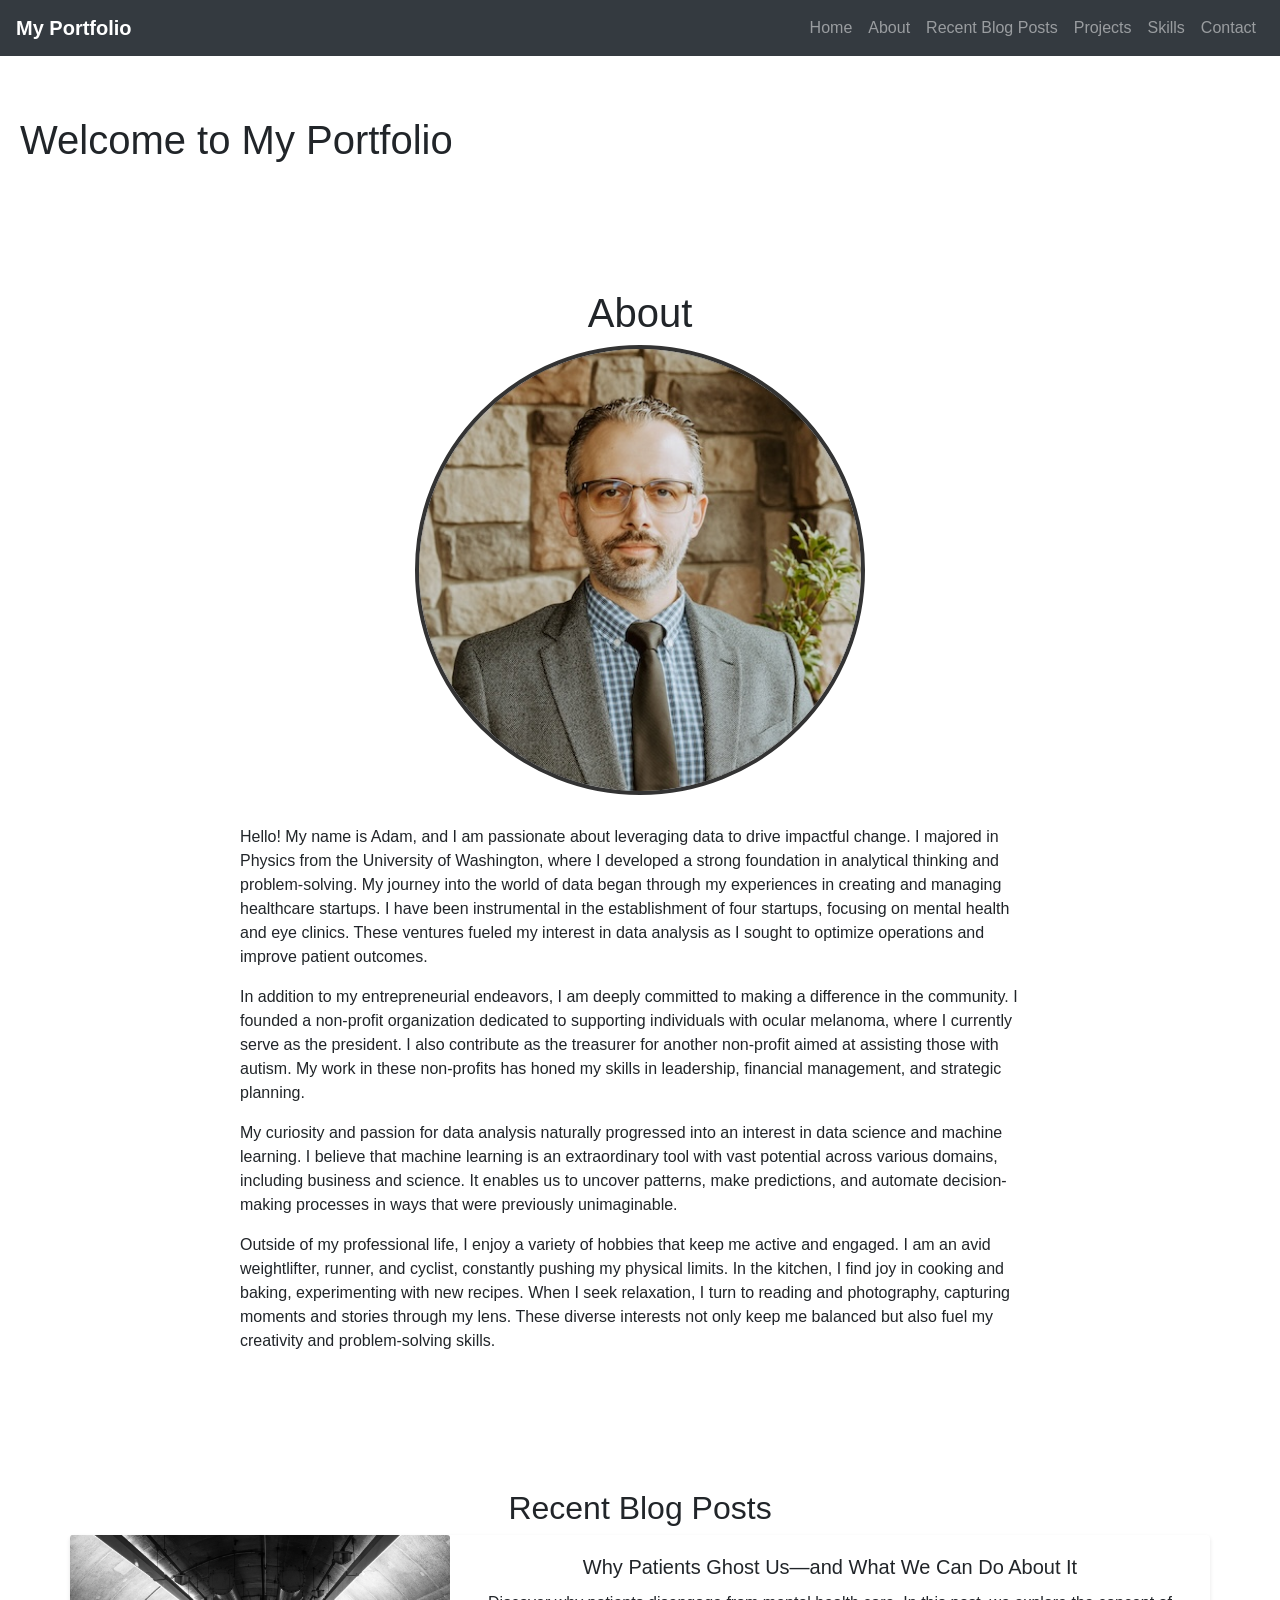
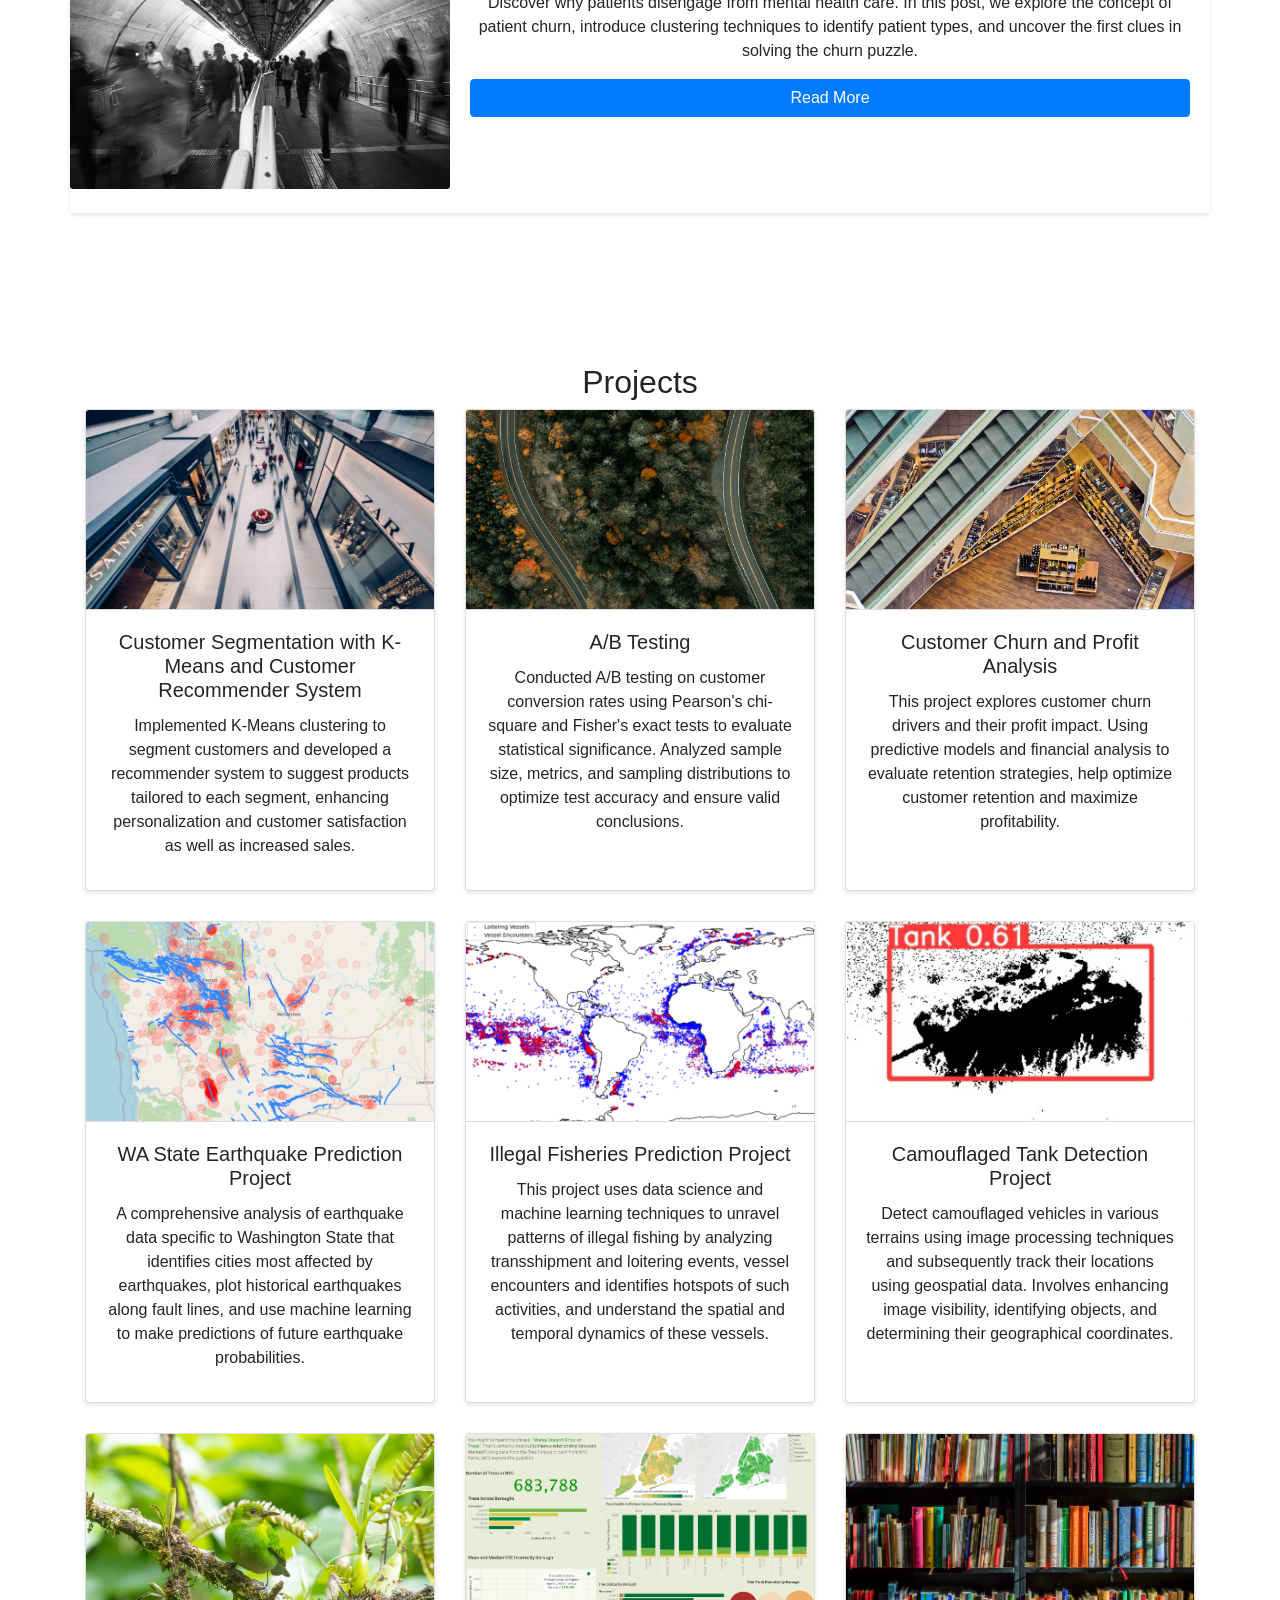
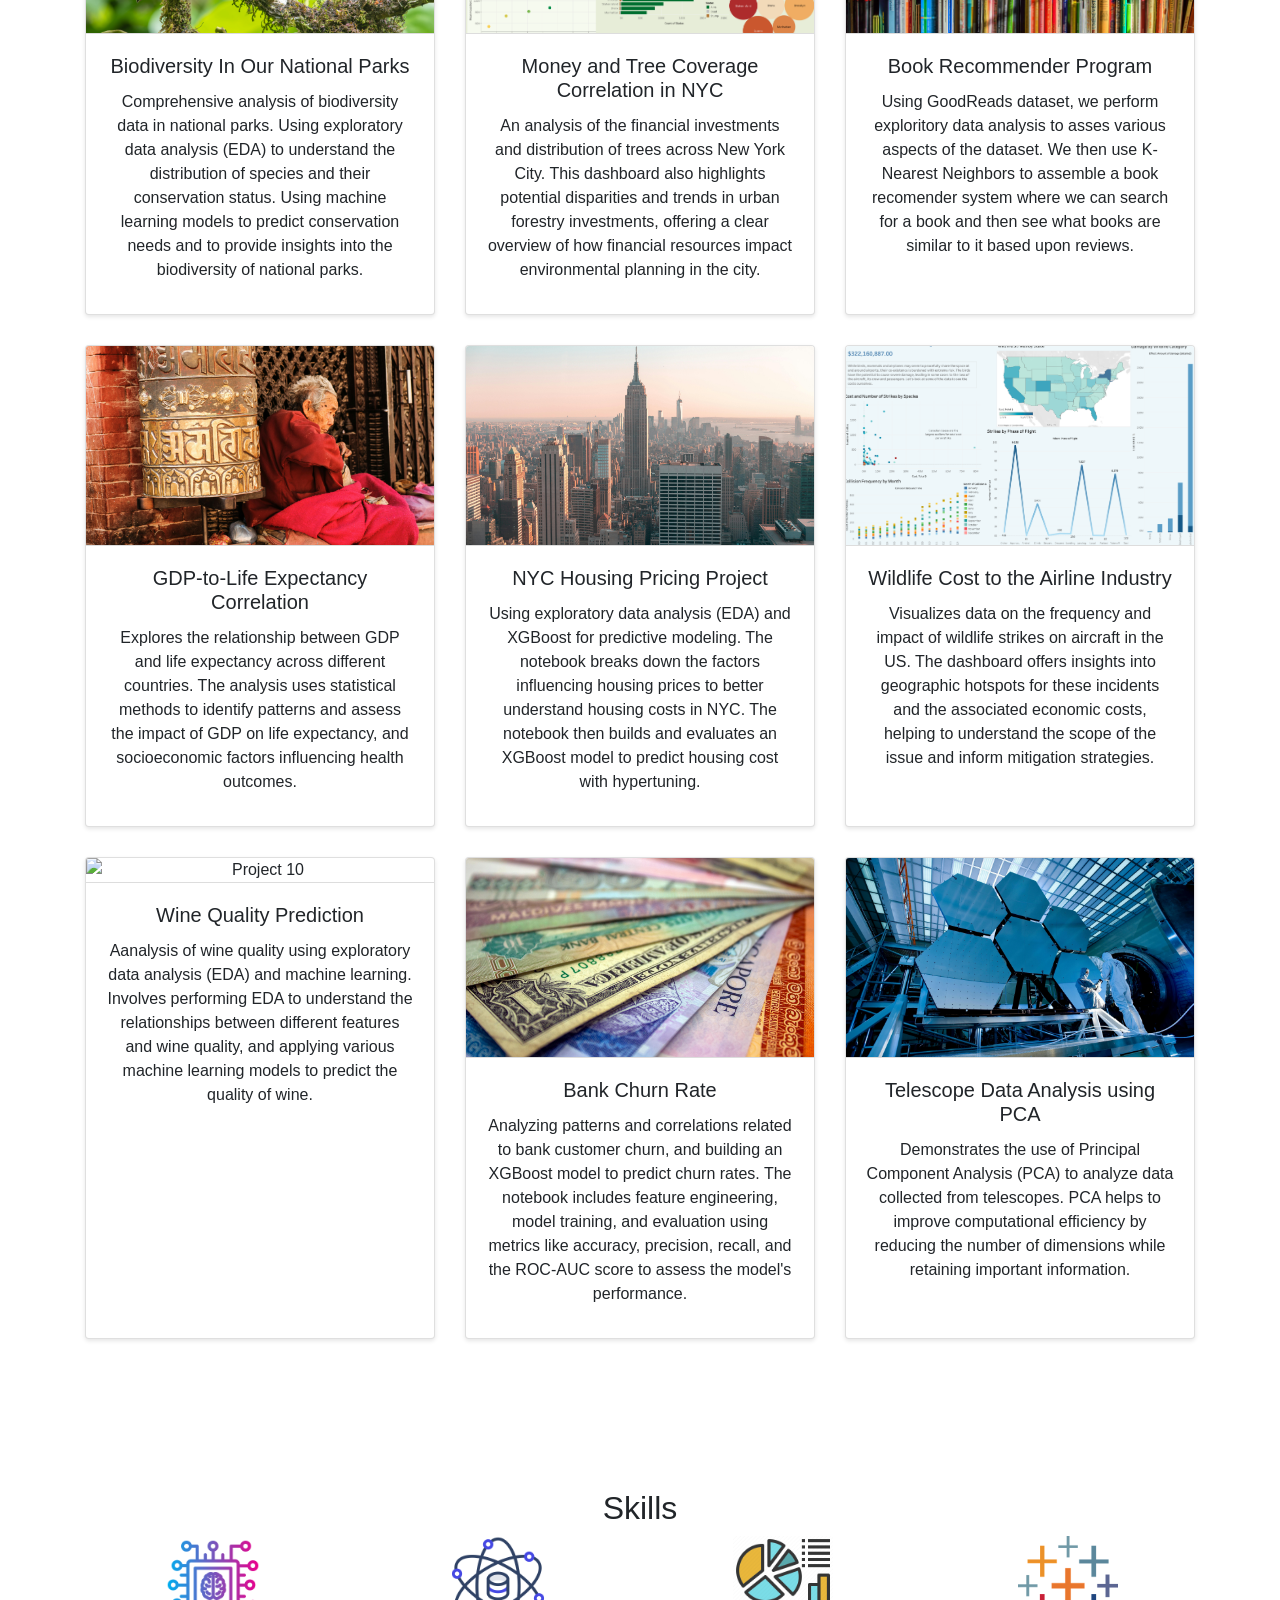
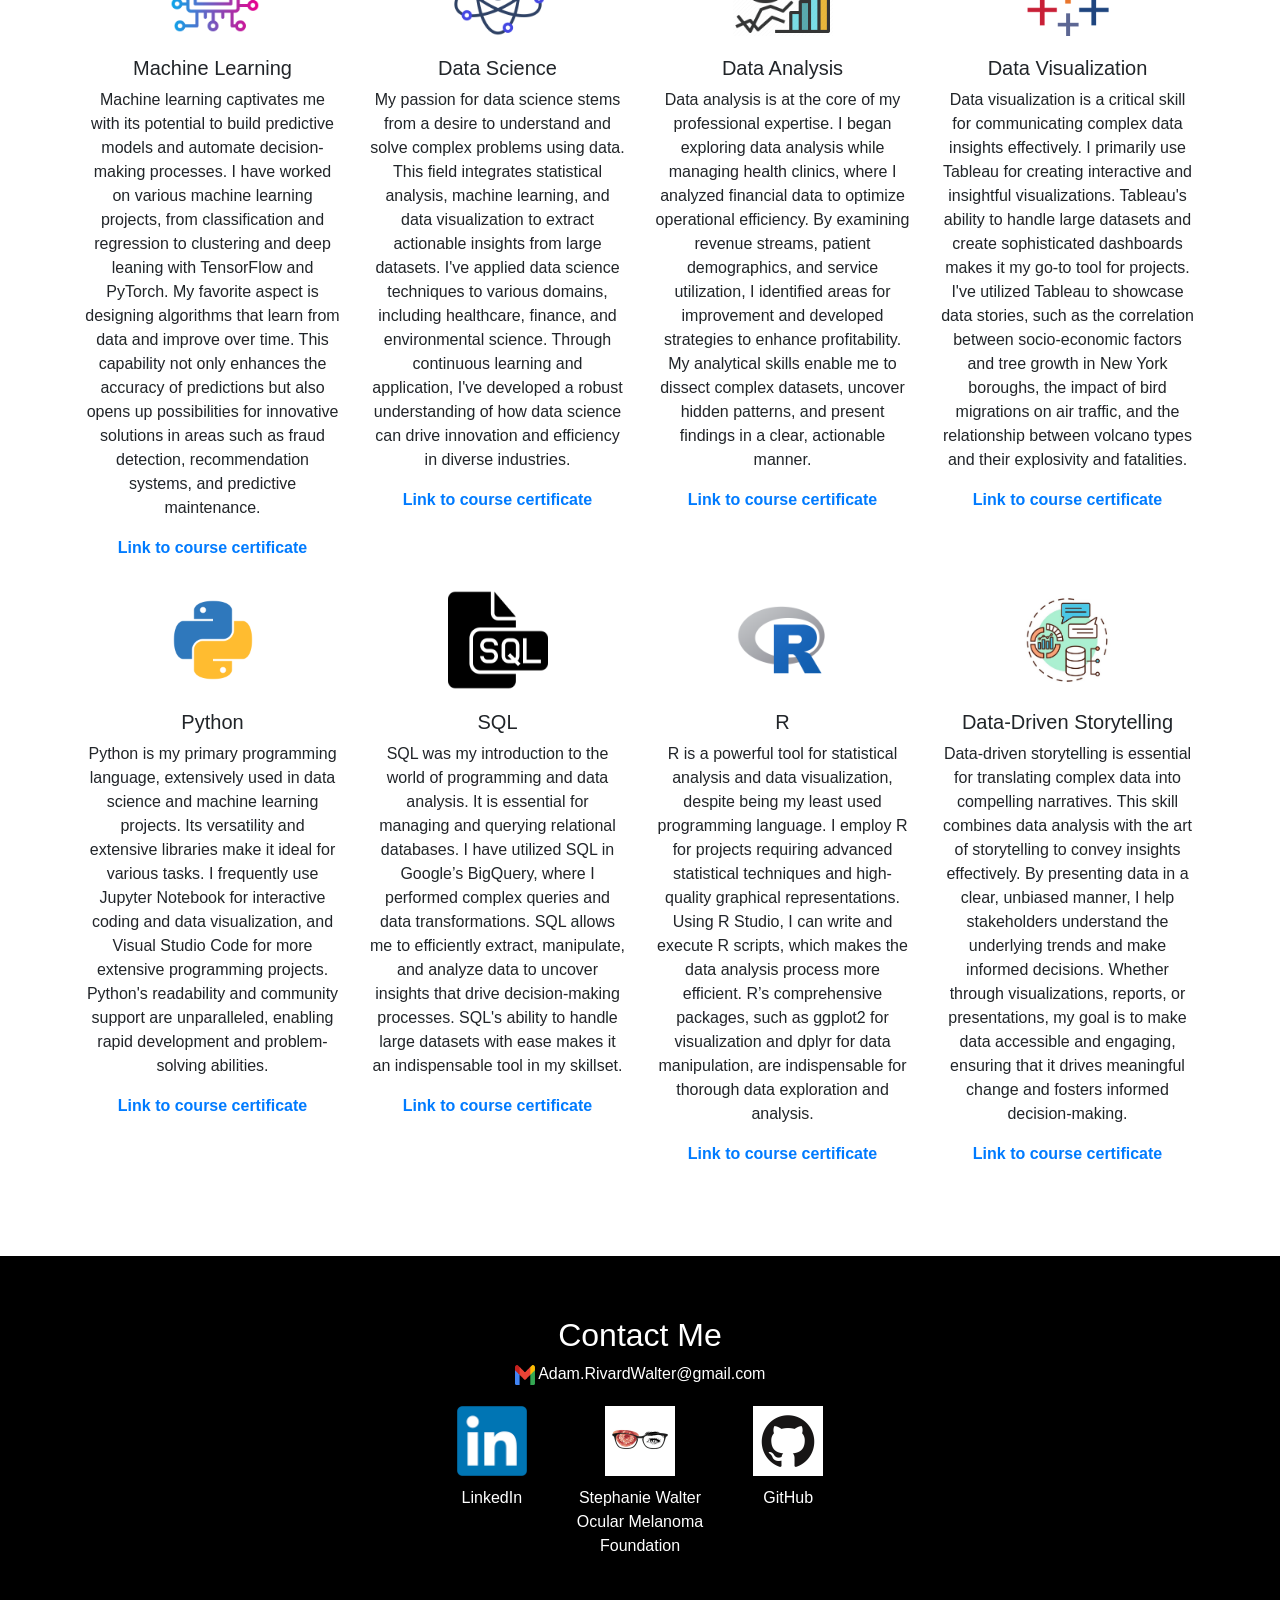
==== index.html @ d480252f "Update index.html" ====
<!DOCTYPE html>
<html lang="en">
<head>
    <meta charset="UTF-8">
    <meta name="viewport" content="width=device-width, initial-scale=1.0">
    <title>Portfolio</title>
    <link rel="stylesheet" href="styles.css">
    <!-- Bootstrap CSS -->
    <link href="https://maxcdn.bootstrapcdn.com/bootstrap/4.5.2/css/bootstrap.min.css" rel="stylesheet">
</head>
<body>
<!-- Navigation Bar -->
<nav class="navbar navbar-expand-lg navbar-dark bg-dark sticky-top">
    <a class="navbar-brand" href="#">My Portfolio</a>
    <button class="navbar-toggler" type="button" data-toggle="collapse" data-target="#navbarNav" aria-controls="navbarNav" aria-expanded="false" aria-label="Toggle navigation">
        <span class="navbar-toggler-icon"></span>
    </button>
    <div class="collapse navbar-collapse" id="navbarNav">
        <ul class="navbar-nav ml-auto">
            <li class="nav-item">
                <a class="nav-link" href="#home">Home</a>
            </li>
            <li class="nav-item">
                <a class="nav-link" href="#about">About</a>
            </li>
            <li class="nav-item">
                <a class="nav-link" href="#recent-blog">Recent Blog Posts</a> <!-- New Link -->
            </li>
            <li class="nav-item">
                <a class="nav-link" href="#projects">Projects</a>
            </li>
            <li class="nav-item">
                <a class="nav-link" href="#skills">Skills</a>
            </li>
            <li class="nav-item">
                <a class="nav-link" href="#contact">Contact</a>
            </li>
        </ul>
    </div>
</nav>


    <!-- Home Section -->
    <section id="home" class="section">
        <h1>Welcome to My Portfolio</h1>
    </section>

    <!-- About Section -->
    <section id="about" class="about-section section">
        <h1>About</h1>
        <div class="image-container">
            <img src="images/about/1.jpg" alt="About Image">
        </div>
        <div class="text-container">
            <p>Hello! My name is Adam, and I am passionate about leveraging data to drive impactful change. I majored in Physics from the University of Washington, where I developed a strong foundation in analytical thinking and problem-solving. My journey into the world of data began through my experiences in creating and managing healthcare startups. I have been instrumental in the establishment of four startups, focusing on mental health and eye clinics. These ventures fueled my interest in data analysis as I sought to optimize operations and improve patient outcomes.</p>
            <p>In addition to my entrepreneurial endeavors, I am deeply committed to making a difference in the community. I founded a non-profit organization dedicated to supporting individuals with ocular melanoma, where I currently serve as the president. I also contribute as the treasurer for another non-profit aimed at assisting those with autism. My work in these non-profits has honed my skills in leadership, financial management, and strategic planning.</p>
            <p>My curiosity and passion for data analysis naturally progressed into an interest in data science and machine learning. I believe that machine learning is an extraordinary tool with vast potential across various domains, including business and science. It enables us to uncover patterns, make predictions, and automate decision-making processes in ways that were previously unimaginable.</p>
            <p>Outside of my professional life, I enjoy a variety of hobbies that keep me active and engaged. I am an avid weightlifter, runner, and cyclist, constantly pushing my physical limits. In the kitchen, I find joy in cooking and baking, experimenting with new recipes. When I seek relaxation, I turn to reading and photography, capturing moments and stories through my lens. These diverse interests not only keep me balanced but also fuel my creativity and problem-solving skills.</p>
        </div>
    </section>

<!-- Recent Blog Posts Section -->
<section id="recent-blog" class="section">
    <h2>Recent Blog Posts</h2>
    <div class="container">
        <div class="row justify-content-center">
            <div class="col-md-10.8"> <!-- Make this wider to center the section -->
                <div class="card mb-4">
                    <div class="row no-gutters">
                        <div class="col-md-4">
                            <img src="blog images/healthcare-blog1.jpg" class="card-img" alt="Blog Post Image">
                        </div>
                        <div class="col-md-8">
                            <div class="card-body">
                                <h5 class="card-title">Why Patients Ghost Us—and What We Can Do About It</h5>
                                <p class="card-text">Discover why patients disengage from mental health care. In this post, we explore the concept of patient churn, introduce clustering techniques to identify patient types, and uncover the first clues in solving the churn puzzle.</p>
                                <a href="blog.html" class="btn btn-primary">Read More</a>
                            </div>
                        </div>
                    </div>
                </div>
            </div>
        </div>
    </div>
</section>




    <!-- Projects Section -->
    <section id="projects" class="projects-section section">
        <h2>Projects</h2>
        <div class="container">
            <div class="row">
                <!-- New Project 1 -->
                <div class="col-md-4">
                    <a href="https://github.com/adamw80/Customer-Segmentation-with-K-Means-and-Recommender-System" target="_blank" class="card-link">
                        <div class="card">
                            <img src="images/projects/1.jpg" class="card-img-top" alt="Customer Segmentation Project">
                            <div class="card-body">
                                <h5 class="card-title">Customer Segmentation with K-Means and Customer Recommender System</h5>
                                <p class="card-text">Implemented K-Means clustering to segment customers and developed a recommender system to suggest products tailored to each segment, enhancing personalization and customer satisfaction as well as increased sales.</p>
                            </div>
                        </div>
                    </a>
                </div>
                <!-- New Project 2 -->
                <div class="col-md-4">
                    <a href="https://github.com/adamw80/A-B-Testing" target="_blank" class="card-link">
                        <div class="card">
                            <img src="images/projects/2.jpg" class="card-img-top" alt="A/B Testing Project">
                            <div class="card-body">
                                <h5 class="card-title">A/B Testing</h5>
                                <p class="card-text">Conducted A/B testing on customer conversion rates using Pearson's chi-square and Fisher's exact tests to evaluate statistical significance. Analyzed sample size, metrics, and sampling distributions to optimize test accuracy and ensure valid conclusions.</p>
                            </div>
                        </div>
                    </a>
                </div>
                <!-- New Project 3 -->
                <div class="col-md-4">
                    <a href="https://github.com/adamw80/Customer-Churn-and-Profit-Analysis" target="_blank" class="card-link">
                        <div class="card">
                            <img src="images/projects/3.jpg" class="card-img-top" alt="Customer Churn Project">
                            <div class="card-body">
                                <h5 class="card-title">Customer Churn and Profit Analysis</h5>
                                <p class="card-text">This project explores customer churn drivers and their profit impact. Using predictive models and financial analysis to evaluate retention strategies, help optimize customer retention and maximize profitability.</p>
                            </div>
                        </div>
                    </a>
                </div>
            </div>
            <div class="row">
                <div class="col-md-4">
                    <a href="https://github.com/adamw80/WA-State-Earthquake-Analysis-and-Prediction/tree/main" target="_blank" class="card-link">
                        <div class="card">
                            <img src="images/projects/4.jpg" class="card-img-top" alt="Project 1">
                            <div class="card-body">
                                <h5 class="card-title">WA State Earthquake Prediction Project</h5>
                                <p class="card-text">A comprehensive analysis of earthquake data specific to Washington State that identifies cities most affected by earthquakes, plot historical earthquakes along fault lines, and use machine learning to make predictions of future earthquake probabilities.</p>
                            </div>
                        </div>
                    </a>
                </div>
                <div class="col-md-4">
                    <a href="https://github.com/adamw80/Fisheries-Project/tree/main" target="_blank" class="card-link">
                        <div class="card">
                            <img src="images/projects/5.jpg" class="card-img-top" alt="Project 2">
                            <div class="card-body">
                                <h5 class="card-title">Illegal Fisheries Prediction Project</h5>
                                <p class="card-text">This project uses data science and machine learning techniques to unravel patterns of illegal fishing by analyzing transshipment and loitering events, vessel encounters and identifies hotspots of such activities, and understand the spatial and temporal dynamics of these vessels.</p>
                            </div>
                        </div>
                    </a>
                </div>
                <div class="col-md-4">
                    <a href="https://github.com/adamw80/Camouflaged-Tank-Detection/tree/main" target="_blank" class="card-link">
                        <div class="card">
                            <img src="images/projects/6.jpg" class="card-img-top" alt="Project 3">
                            <div class="card-body">
                                <h5 class="card-title">Camouflaged Tank Detection Project</h5>
                                <p class="card-text">Detect camouflaged vehicles in various terrains using image processing techniques and subsequently track their locations using geospatial data. Involves enhancing image visibility, identifying objects, and determining their geographical coordinates.</p>
                            </div>
                        </div>
                    </a>
                </div>
            </div>
            <div class="row">
                <div class="col-md-4">
                    <a href="https://github.com/adamw80/Biodiversity-Analysis-in-National-Parks" target="_blank" class="card-link">
                        <div class="card">
                            <img src="images/projects/7.jpg" class="card-img-top" alt="Project 4">
                            <div class="card-body">
                                <h5 class="card-title">Biodiversity In Our National Parks</h5>
                                <p class="card-text">Comprehensive analysis of biodiversity data in national parks. Using exploratory data analysis (EDA) to understand the distribution of species and their conservation status. Using machine learning models to predict conservation needs and to provide insights into the biodiversity of national parks.</p>
                            </div>
                        </div>
                    </a>
                </div>
                <div class="col-md-4">
                    <a href="https://public.tableau.com/views/MoneyandTreesinNYC_16905041190390/Dashboard1?:language=en-US&:sid=&:display_count=n&:origin=viz_share_link" target="_blank" class="card-link">
                        <div class="card">
                            <img src="images/projects/8.jpg" class="card-img-top" alt="Project 5">
                            <div class="card-body">
                                <h5 class="card-title">Money and Tree Coverage Correlation in NYC</h5>
                                <p class="card-text">An analysis of the financial investments and distribution of trees across New York City. This dashboard also highlights potential disparities and trends in urban forestry investments, offering a clear overview of how financial resources impact environmental planning in the city.</p>
                            </div>
                        </div>
                    </a>
                </div>
                <div class="col-md-4">
                    <a href="https://github.com/adamw80/Book-Recommender" target="_blank" class="card-link">
                        <div class="card">
                            <img src="images/projects/9.jpg" class="card-img-top" alt="Project 6">
                            <div class="card-body">
                                <h5 class="card-title">Book Recommender Program </h5>
                                <p class="card-text">Using GoodReads dataset, we perform exploritory data analysis to asses various aspects of the dataset. We then use K-Nearest Neighbors to assemble a book recomender system where we can search for a book and then see what books are similar to it based upon reviews.</p>
                            </div>
                        </div>
                    </a>
                </div>
            </div>
            <div class="row">
                <div class="col-md-4">
                    <a href="https://github.com/adamw80/GDP-to-Life-Expectancy-Correlation/tree/main" target="_blank" class="card-link">
                        <div class="card">
                            <img src="images/projects/10.jpg" class="card-img-top" alt="Project 7">
                            <div class="card-body">
                                <h5 class="card-title">GDP-to-Life Expectancy Correlation</h5>
                                <p class="card-text">Explores the relationship between GDP and life expectancy across different countries. The analysis uses statistical methods to identify patterns and assess the impact of GDP on life expectancy, and socioeconomic factors influencing health outcomes.</p>
                            </div>
                        </div>
                    </a>
                </div>
                <div class="col-md-4">
                    <a href="https://github.com/adamw80/NY-House-Pricing-Analysis/tree/main" target="_blank" class="card-link">
                        <div class="card">
                            <img src="images/projects/11.jpg" class="card-img-top" alt="Project 8">
                            <div class="card-body">
                                <h5 class="card-title">NYC Housing Pricing Project</h5>
                                <p class="card-text">Using exploratory data analysis (EDA) and XGBoost for predictive modeling. The notebook breaks down the factors influencing housing prices to better understand housing costs in NYC. The notebook then builds and evaluates an XGBoost model to predict housing cost with hypertuning.</p>
                            </div>
                        </div>
                    </a>
                </div>
                <div class="col-md-4">
                    <a href="https://public.tableau.com/views/USWildlifeAirstrikeDamage/Dashboard1?:language=en-US&:sid=&:display_count=n&:origin=viz_share_link" target="_blank" class="card-link">
                        <div class="card">
                            <img src="images/projects/12.jpg" class="card-img-top" alt="Project 9">
                            <div class="card-body">
                                <h5 class="card-title">Wildlife Cost to the Airline Industry</h5>
                                <p class="card-text">Visualizes data on the frequency and impact of wildlife strikes on aircraft in the US. The dashboard offers insights into geographic hotspots for these incidents and the associated economic costs, helping to understand the scope of the issue and inform mitigation strategies.</p>
                            </div>
                        </div>
                    </a>
                </div>
            </div>
            <div class="row">
                <div class="col-md-4">
                    <a href="https://github.com/adamw80/Wine-Quality-with-EDA-and-ML/tree/main" target="_blank" class="card-link">
                        <div class="card">
                            <img src="images/projects/13.jpg" class="card-img-top" alt="Project 10">
                            <div class="card-body">
                                <h5 class="card-title">Wine Quality Prediction</h5>
                                <p class="card-text">Aanalysis of wine quality using exploratory data analysis (EDA) and machine learning. Involves performing EDA to understand the relationships between different features and wine quality, and applying various machine learning models to predict the quality of wine.</p>
                            </div>
                        </div>
                    </a>
                </div>
                <div class="col-md-4">
                    <a href="https://github.com/adamw80/Bank-Churn-Rate/tree/main" target="_blank" class="card-link">
                        <div class="card">
                            <img src="images/projects/14.jpg" class="card-img-top" alt="Project 11">
                            <div class="card-body">
                                <h5 class="card-title">Bank Churn Rate</h5>
                                <p class="card-text">Analyzing patterns and correlations related to bank customer churn, and building an XGBoost model to predict churn rates. The notebook includes feature engineering, model training, and evaluation using metrics like accuracy, precision, recall, and the ROC-AUC score to assess the model's performance.</p>
                            </div>
                        </div>
                    </a>
                </div>
                <div class="col-md-4">
                    <a href="https://github.com/adamw80/Telescope-Analysis-with-PCA/tree/main" target="_blank" class="card-link">
                        <div class="card">
                            <img src="images/projects/15.jpg" class="card-img-top" alt="Project 12">
                            <div class="card-body">
                                <h5 class="card-title">Telescope Data Analysis using PCA</h5>
                                <p class="card-text">Demonstrates the use of Principal Component Analysis (PCA) to analyze data collected from telescopes. PCA helps to improve computational efficiency by reducing the number of dimensions while retaining important information.</p>
                            </div>
                        </div>
                    </a>
                </div>
            </div>
        </div>
    </section>

    <!-- Skills Section -->
    <section id="skills" class="skills-section section">
        <h2>Skills</h2>
        <div class="container">
            <div class="row">
                <div class="col-md-3 text-center">
                    <img src="images/skills/1.png" class="skill-icon" alt="Machine Learning">
                    <h5>Machine Learning</h5>
                    <p>Machine learning captivates me with its potential to build predictive models and automate decision-making processes. I have worked on various machine learning projects, from classification and regression to clustering and deep leaning with TensorFlow and PyTorch. My favorite aspect is designing algorithms that learn from data and improve over time. This capability not only enhances the accuracy of predictions but also opens up possibilities for innovative solutions in areas such as fraud detection, recommendation systems, and predictive maintenance.</p>
                    <a href="https://www.codecademy.com/profiles/AWALTER80/certificates/8e9e59de3f924b33ad2371faf667129b" target="_blank" class="link">Link to course certificate</a>
                </div>
                <div class="col-md-3 text-center">
                    <img src="images/skills/2.png" class="skill-icon" alt="Data Science">
                    <h5>Data Science</h5>
                    <p>My passion for data science stems from a desire to understand and solve complex problems using data. This field integrates statistical analysis, machine learning, and data visualization to extract actionable insights from large datasets. I've applied data science techniques to various domains, including healthcare, finance, and environmental science. Through continuous learning and application, I've developed a robust understanding of how data science can drive innovation and efficiency in diverse industries.</p>
                    <a href="https://coursera.org/share/363d3cda26028702dbcd8cc52a72aa0c" target="_blank" class="link">Link to course certificate</a>
                </div>
                <div class="col-md-3 text-center">
                    <img src="images/skills/3.png" class="skill-icon" alt="Data Analysis">
                    <h5>Data Analysis</h5>
                    <p>Data analysis is at the core of my professional expertise. I began exploring data analysis while managing health clinics, where I analyzed financial data to optimize operational efficiency. By examining revenue streams, patient demographics, and service utilization, I identified areas for improvement and developed strategies to enhance profitability. My analytical skills enable me to dissect complex datasets, uncover hidden patterns, and present findings in a clear, actionable manner.</p>
                    <a href="https://coursera.org/share/234658a5c0cfcfa20a3cfd48ae27c892" target="_blank" class="link">Link to course certificate</a>
                </div>
                <div class="col-md-3 text-center">
                    <img src="images/skills/4.png" class="skill-icon" alt="Data Visualization">
                    <h5>Data Visualization</h5>
                    <p>Data visualization is a critical skill for communicating complex data insights effectively. I primarily use Tableau for creating interactive and insightful visualizations. Tableau's ability to handle large datasets and create sophisticated dashboards makes it my go-to tool for projects. I've utilized Tableau to showcase data stories, such as the correlation between socio-economic factors and tree growth in New York boroughs, the impact of bird migrations on air traffic, and the relationship between volcano types and their explosivity and fatalities.</p>
                    <a href="https://coursera.org/share/a07a03d6e87b353166d17384315cee19" target="_blank" class="link">Link to course certificate</a>
                </div>
            </div>
            <div class="row">
                <div class="col-md-3 text-center">
                    <img src="images/skills/5.png" class="skill-icon" alt="Python">
                    <h5>Python</h5>
                    <p>Python is my primary programming language, extensively used in data science and machine learning projects. Its versatility and extensive libraries make it ideal for various tasks. I frequently use Jupyter Notebook for interactive coding and data visualization, and Visual Studio Code for more extensive programming projects. Python's readability and community support are unparalleled, enabling rapid development and problem-solving abilities.</p>
                    <a href="https://www.codecademy.com/profiles/AWALTER80/certificates/b97fd4d87a816c761a674af1b5391ef1" target="_blank" class="link">Link to course certificate</a>
                </div>
                <div class="col-md-3 text-center">
                    <img src="images/skills/6.png" class="skill-icon" alt="SQL">
                    <h5>SQL</h5>
                    <p>SQL was my introduction to the world of programming and data analysis. It is essential for managing and querying relational databases. I have utilized SQL in Google’s BigQuery, where I performed complex queries and data transformations. SQL allows me to efficiently extract, manipulate, and analyze data to uncover insights that drive decision-making processes. SQL's ability to handle large datasets with ease makes it an indispensable tool in my skillset.</p>
                    <a href="https://www.codecademy.com/profiles/AWALTER80/certificates/042a4e5884e3eb6ea1f2a12be6abb851" target="_blank" class="link">Link to course certificate</a>
                </div>
                <div class="col-md-3 text-center">
                    <img src="images/skills/7.png" class="skill-icon" alt="R">
                    <h5>R</h5>
                    <p>R is a powerful tool for statistical analysis and data visualization, despite being my least used programming language. I employ R for projects requiring advanced statistical techniques and high-quality graphical representations. Using R Studio, I can write and execute R scripts, which makes the data analysis process more efficient. R’s comprehensive packages, such as ggplot2 for visualization and dplyr for data manipulation, are indispensable for thorough data exploration and analysis.</p>
                    <a href="https://coursera.org/share/8fe32a818d2f4051b843c238d0a25fce" target="_blank" class="link">Link to course certificate</a>
                </div>
                <div class="col-md-3 text-center">
                    <img src="images/skills/8.png" class="skill-icon" alt="Data-Driven Storytelling">
                    <h5>Data-Driven Storytelling</h5>
                    <p>Data-driven storytelling is essential for translating complex data into compelling narratives. This skill combines data analysis with the art of storytelling to convey insights effectively. By presenting data in a clear, unbiased manner, I help stakeholders understand the underlying trends and make informed decisions. Whether through visualizations, reports, or presentations, my goal is to make data accessible and engaging, ensuring that it drives meaningful change and fosters informed decision-making.</p>
                    <a href="https://www.codecademy.com/profiles/AWALTER80/certificates/d03c7391224540ef8f850f8807a2b72a" target="_blank" class="link">Link to course certificate</a>
                </div>
            </div>
        </div>
    </section>

    <!-- Contact Me Section -->
    <section id="contact" class="contact-section section">
        <h2>Contact Me</h2>
        <div class="container">
            <div class="row justify-content-center">
                <div class="col-md-8 text-center">
                    <div class="contact-info">
                        <p><img src="icons/email.png" class="contact-icon" alt="Email Icon"> Adam.RivardWalter@gmail.com</p>
                    </div>
                    <div class="social-icons d-flex justify-content-center">
                        <div class="social-item">
                            <a href="https://linkedin.com/in/adam-rivard-walter" target="_blank" class="social-link">
                                <img src="icons/linkedin.png" class="social-icon" alt="LinkedIn Icon">
                                <p>LinkedIn</p>
                            </a>
                        </div>
                        <div class="social-item">
                            <a href="https://stephaniewalterfoundation.org" target="_blank" class="social-link">
                                <img src="icons/SWOMF.png" class="social-icon" alt="SWOMF Icon">
                                <p>Stephanie Walter<br>Ocular Melanoma<br>Foundation</p>
                            </a>
                        </div>
                        <div class="social-item">
                            <a href="https://github.com/adamw80" target="_blank" class="social-link">
                                <img src="icons/github.png" class="social-icon" alt="GitHub Icon">
                                <p>GitHub</p>
                            </a>
                        </div>
                    </div>
                </div>
            </div>
        </div>
    </section>

    <!-- Bootstrap JS and dependencies -->
    <script src="https://code.jquery.com/jquery-3.5.1.slim.min.js"></script>
    <script src="https://cdn.jsdelivr.net/npm/@popperjs/core@2.9.2/dist/umd/popper.min.js"></script>
    <script src="https://maxcdn.bootstrapcdn.com/bootstrap/4.5.2/js/bootstrap.min.js"></script>

    <!-- Smooth Scroll Script -->
    <script>
        document.querySelectorAll('a[href^="#"]').forEach(anchor => {
            anchor.addEventListener('click', function (e) {
                e.preventDefault();

                document.querySelector(this.getAttribute('href')).scrollIntoView({
                    behavior: 'smooth'
                });
            });
        });
    </script>
</body>
</html>
---- styles.css ----
/* General styles */
body {
    font-family: Arial, sans-serif;
}

.section {
    padding: 60px 0;
    text-align: center;
}

h1, h2 {
    margin-bottom: 40px;
}

h5 {
    margin-top: 20px;
}

/* Home Section */
#home h1 {
    text-align: left;
    padding-left: 20px;
    margin-bottom: 5px; /* Reduce the bottom margin */
}

/* About Section */
.about-section .image-container {
    text-align: center;
    margin-bottom: 30px;
}

.about-section .image-container img {
    width: 450px;
    height: 450px;
    border-radius: 50%;
    border: 4px solid #333;
}

.about-section .text-container {
    max-width: 800px;
    margin: 0 auto;
    text-align: left;
}

/* Blog Section */
#recent-blog {
    padding: 60px 0;
    text-align: center;
}

#recent-blog .card {
    border: none;
}

#recent-blog .card-img {
    width: 100%;
    height: auto;
    object-fit: cover;
}

#recent-blog .card-body {
    display: flex;
    flex-direction: column;
    justify-content: center;
}




/* Projects Section */
.projects-section .card-link {
    color: inherit;
    text-decoration: none;
}

.projects-section .card-link:hover {
    color: inherit;
}

.projects-section .card {
    margin-bottom: 30px;
}

.projects-section .card-body {
    height: 250px;
}

/* Skills Section */
.skills-section .skill-icon {
    width: 100px;
    height: 100px;
    margin-bottom: 20px;
}

.skills-section .link {
    display: block;
    margin-top: 10px;
    font-weight: bold;
}

/* Contact Me Section */
.contact-section {
    background-color: #000;
    color: #fff;
    padding: 60px 0;
}

.contact-section .contact-info {
    margin-bottom: 20px;
}

.contact-section .contact-icon {
    width: 20px;
    height: 20px;
    vertical-align: middle;
}

.contact-section .social-icons {
    display: flex;
    justify-content: center;
    gap: 50px;
}

.contact-section .social-link {
    display: flex;
    flex-direction: column;
    align-items: center;
    color: #fff;
    text-decoration: none;
}

.contact-section .social-link p {
    margin: 0;
    margin-top: 10px;
    text-align: center;
}

.contact-section .social-icon {
    width: 70px;
    height: 70px;
}

/* Additional styling */
.container {
    max-width: 1200px;
}

.navbar-brand {
    font-weight: bold;
}

a.card-link {
    text-decoration: none;
    color: black;
}

a.card-link:hover {
    color: black;
}

.card {
    border: 1px solid #ddd;
    border-radius: 4px;
    margin-bottom: 30px;
    box-shadow: 0 2px 4px rgba(0,0,0,0.1);
    transition: transform 0.2s;
    display: flex;
    flex-direction: column;
    height: 100%;
}

.card-body {
    padding: 20px;
    flex: 1;
    display: flex;
    flex-direction: column;
    justify-content: space-between;
}

.container > .row {
    margin-bottom: 30px;
}



.card:hover {
    transform: scale(1.05);
}



.card-img-top {
    border-bottom: 1px solid #ddd;
    border-radius: 4px 4px 0 0;
    max-height: 200px;
    object-fit: cover;
}

.card-title {
    font-size: 1.25rem;
    margin-bottom: 10px;
}

.card-text {
    flex: 1;
    font-size: 1rem;
}
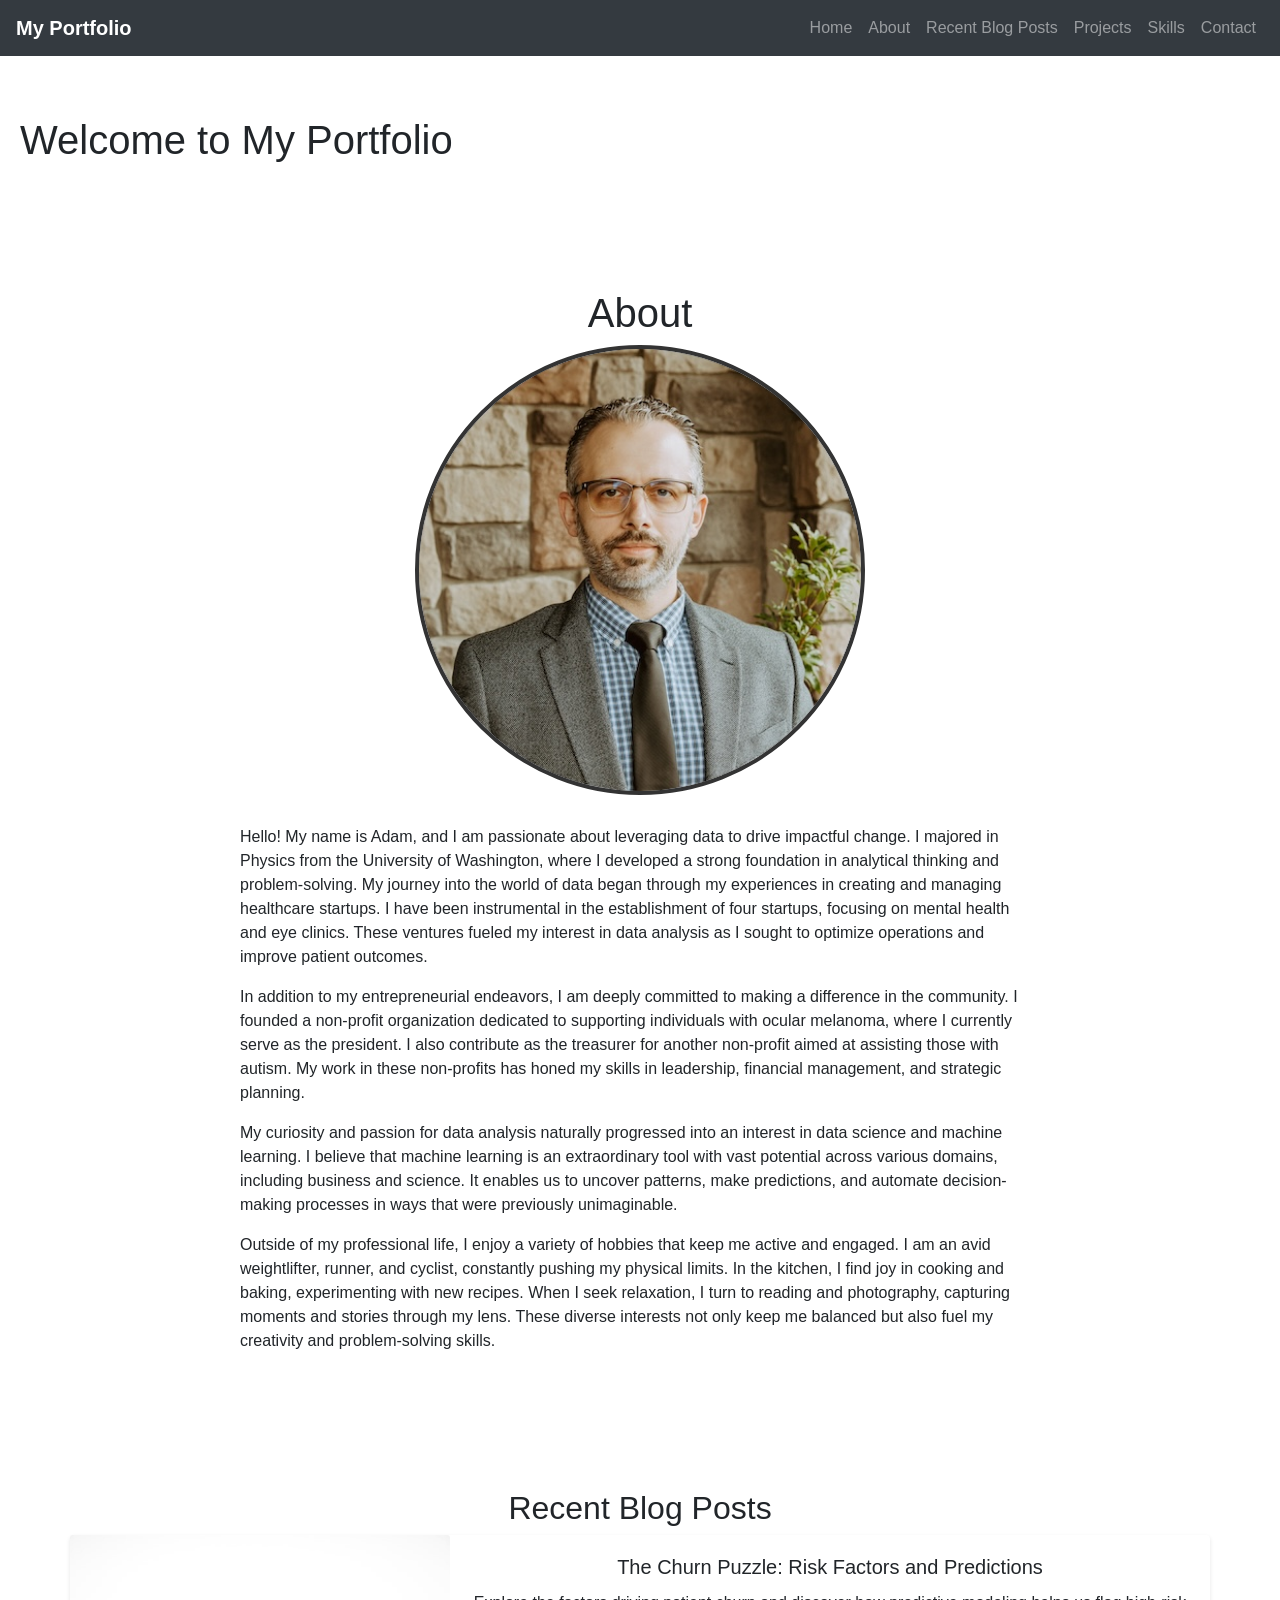
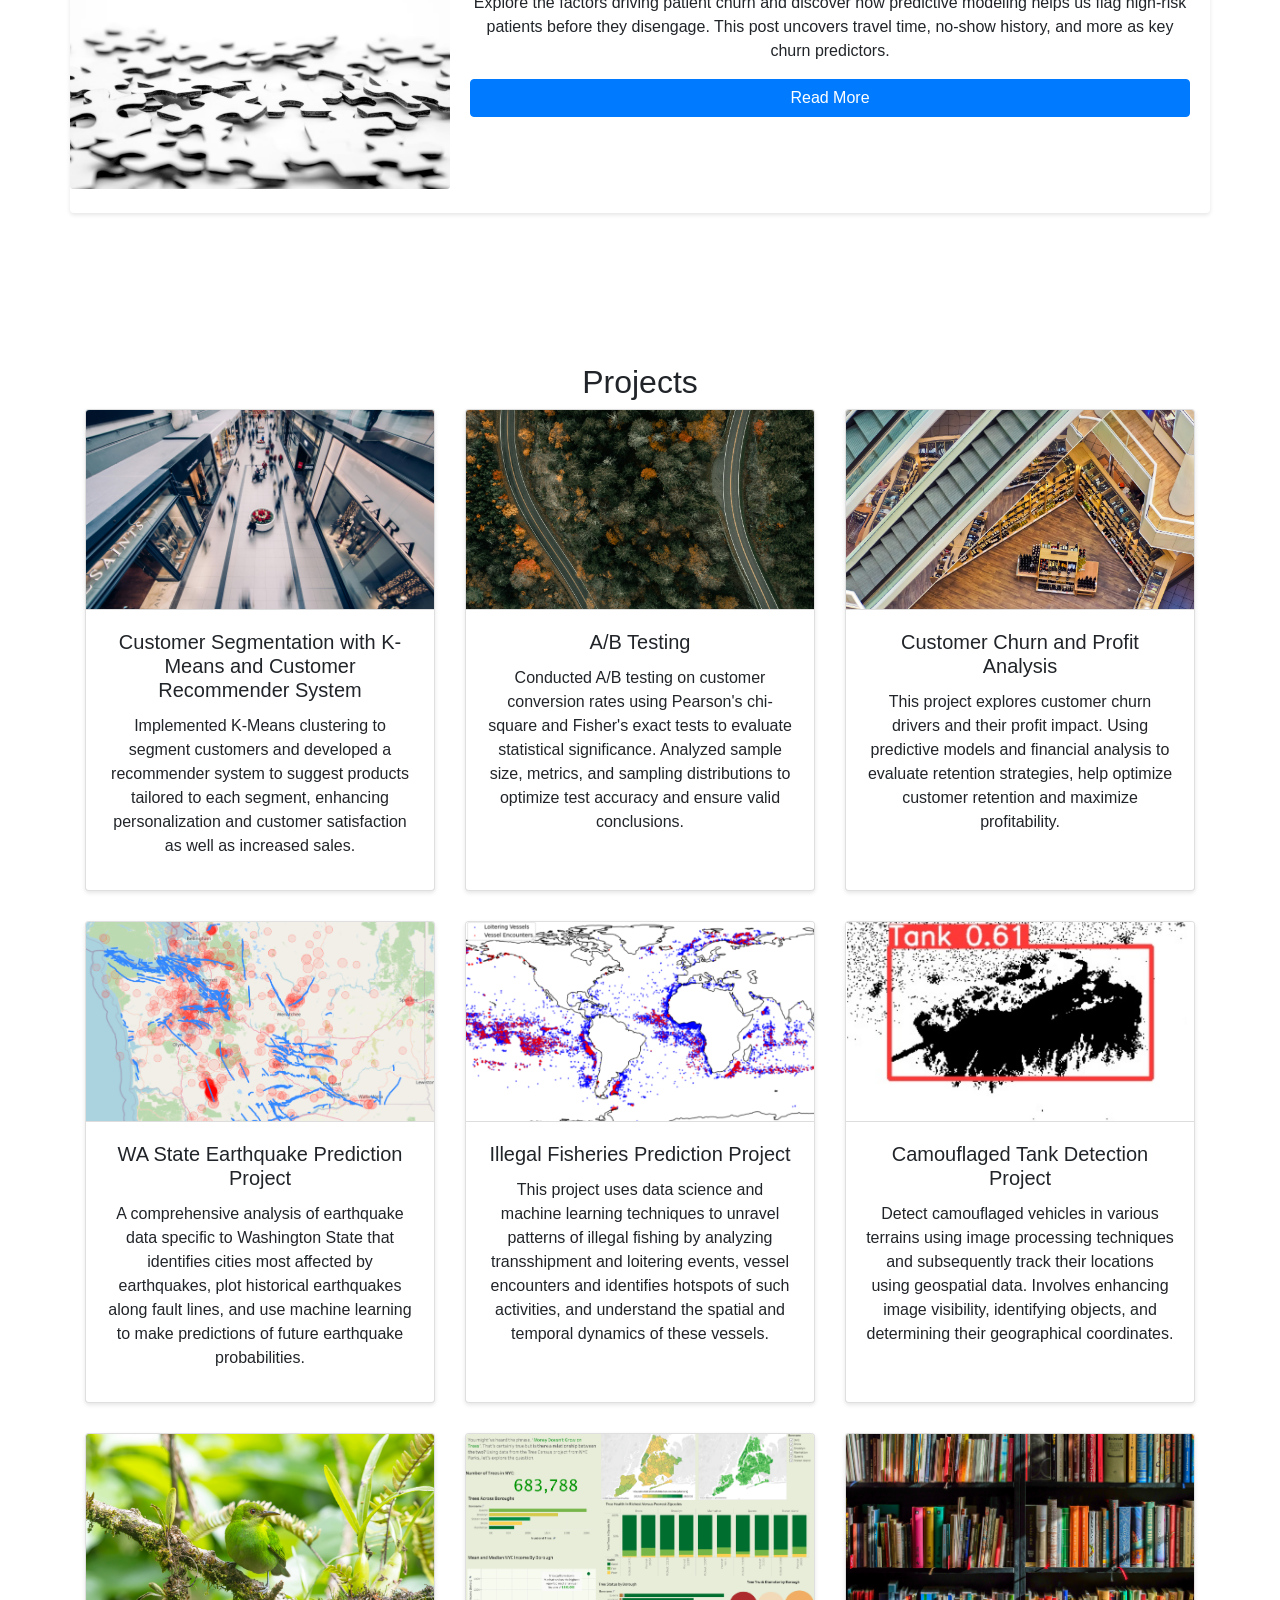
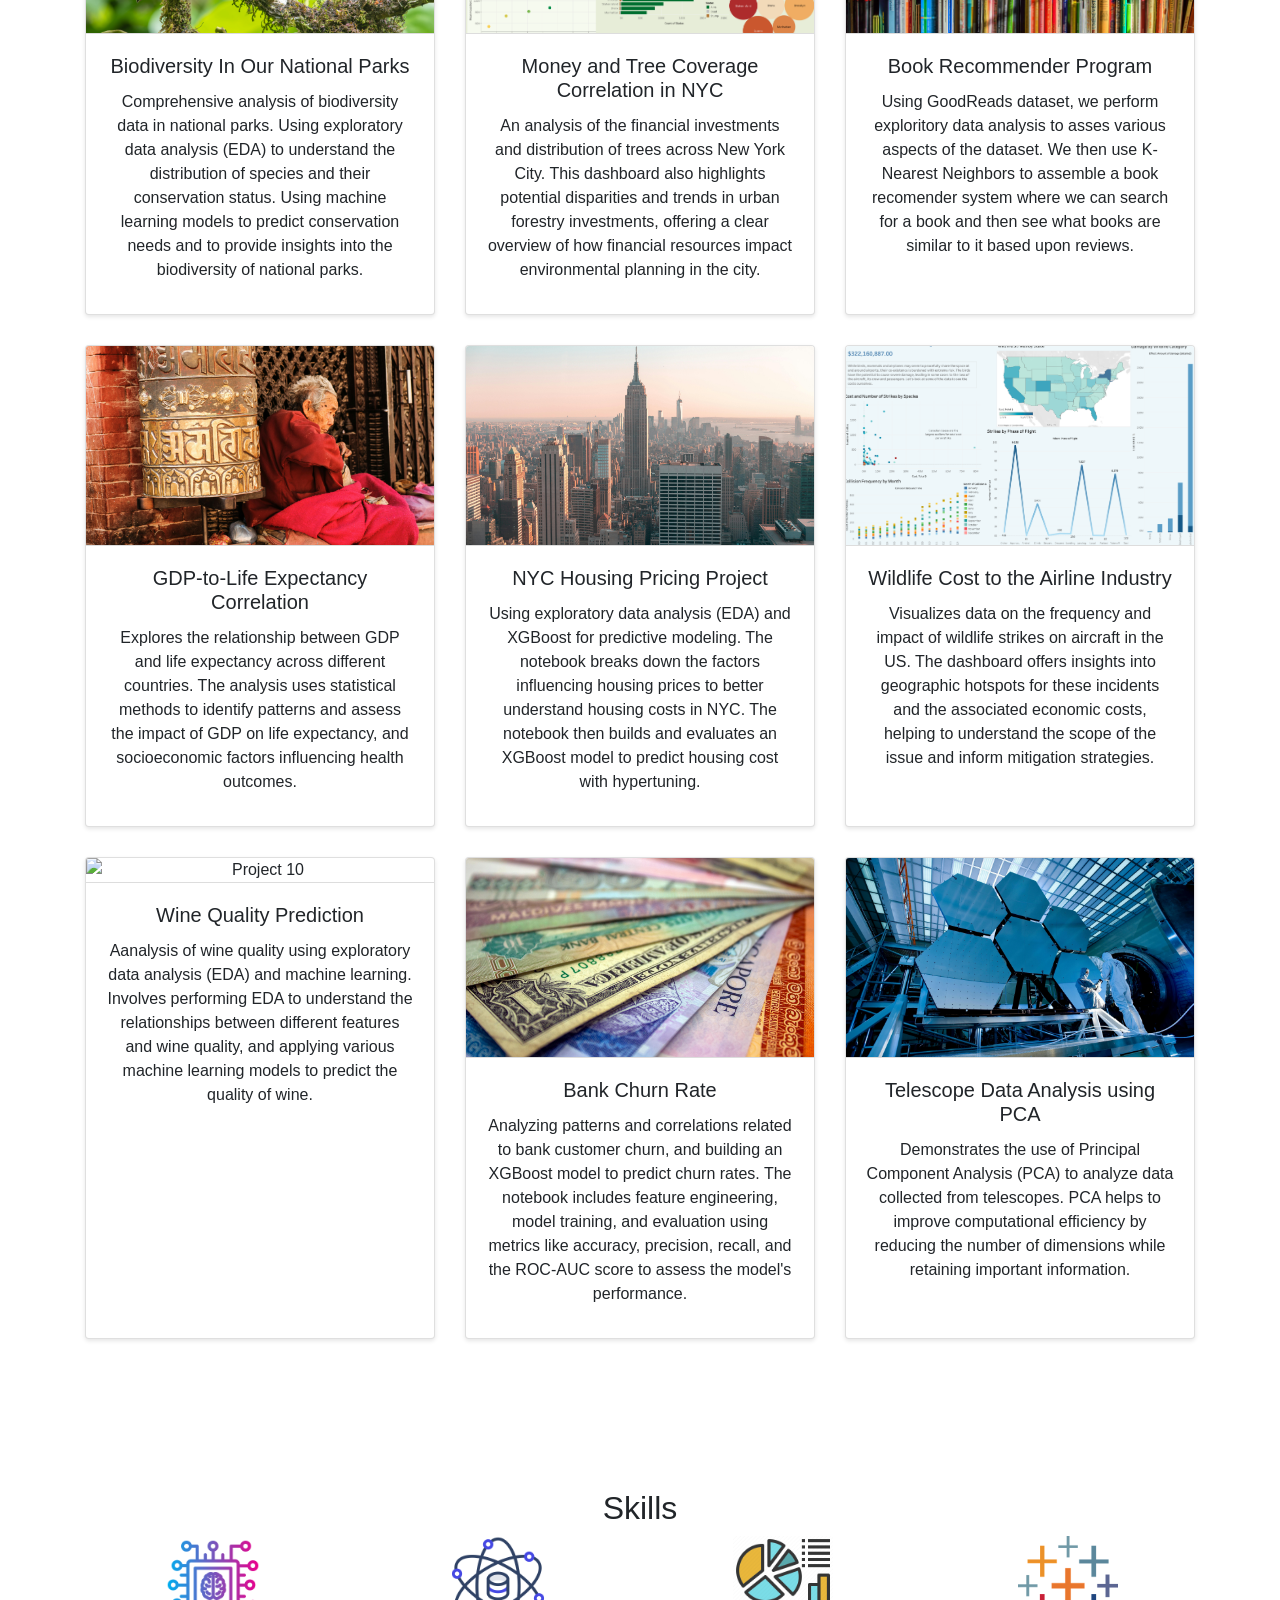
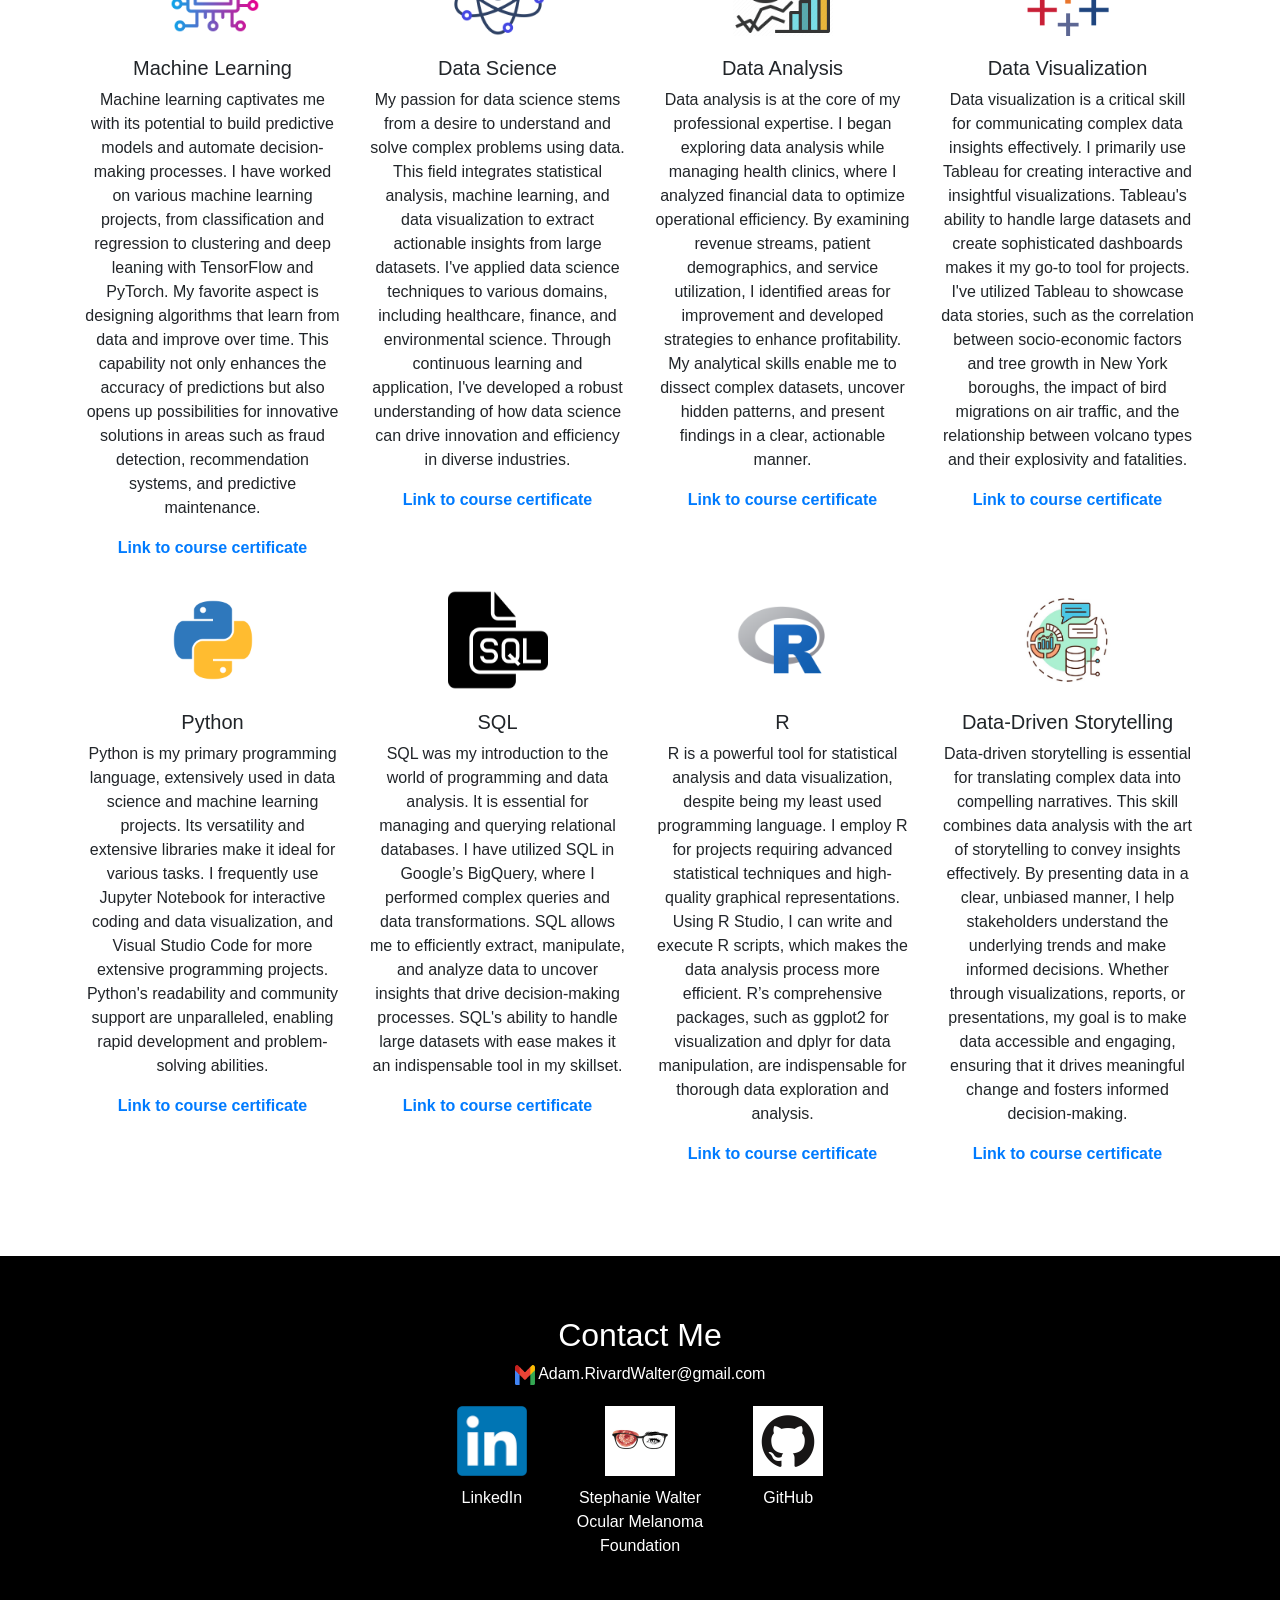
==== commit 92cd9161: "Update index.html" ====
--- a/index.html
+++ b/index.html
@@ -64,16 +64,16 @@
     <h2>Recent Blog Posts</h2>
     <div class="container">
         <div class="row justify-content-center">
-            <div class="col-md-10.8"> <!-- Make this wider to center the section -->
+            <div class="col-md-10.8"> 
                 <div class="card mb-4">
                     <div class="row no-gutters">
                         <div class="col-md-4">
-                            <img src="blog images/healthcare-blog1.jpg" class="card-img" alt="Blog Post Image">
+                            <img src="blog images/healthcare-blog2.jpg" class="card-img" alt="Blog Post Image">
                         </div>
                         <div class="col-md-8">
                             <div class="card-body">
-                                <h5 class="card-title">Why Patients Ghost Us—and What We Can Do About It</h5>
-                                <p class="card-text">Discover why patients disengage from mental health care. In this post, we explore the concept of patient churn, introduce clustering techniques to identify patient types, and uncover the first clues in solving the churn puzzle.</p>
+                                <h5 class="card-title">The Churn Puzzle: Risk Factors and Predictions</h5>
+                                <p class="card-text">Explore the factors driving patient churn and discover how predictive modeling helps us flag high-risk patients before they disengage. This post uncovers travel time, no-show history, and more as key churn predictors.</p>
                                 <a href="blog.html" class="btn btn-primary">Read More</a>
                             </div>
                         </div>
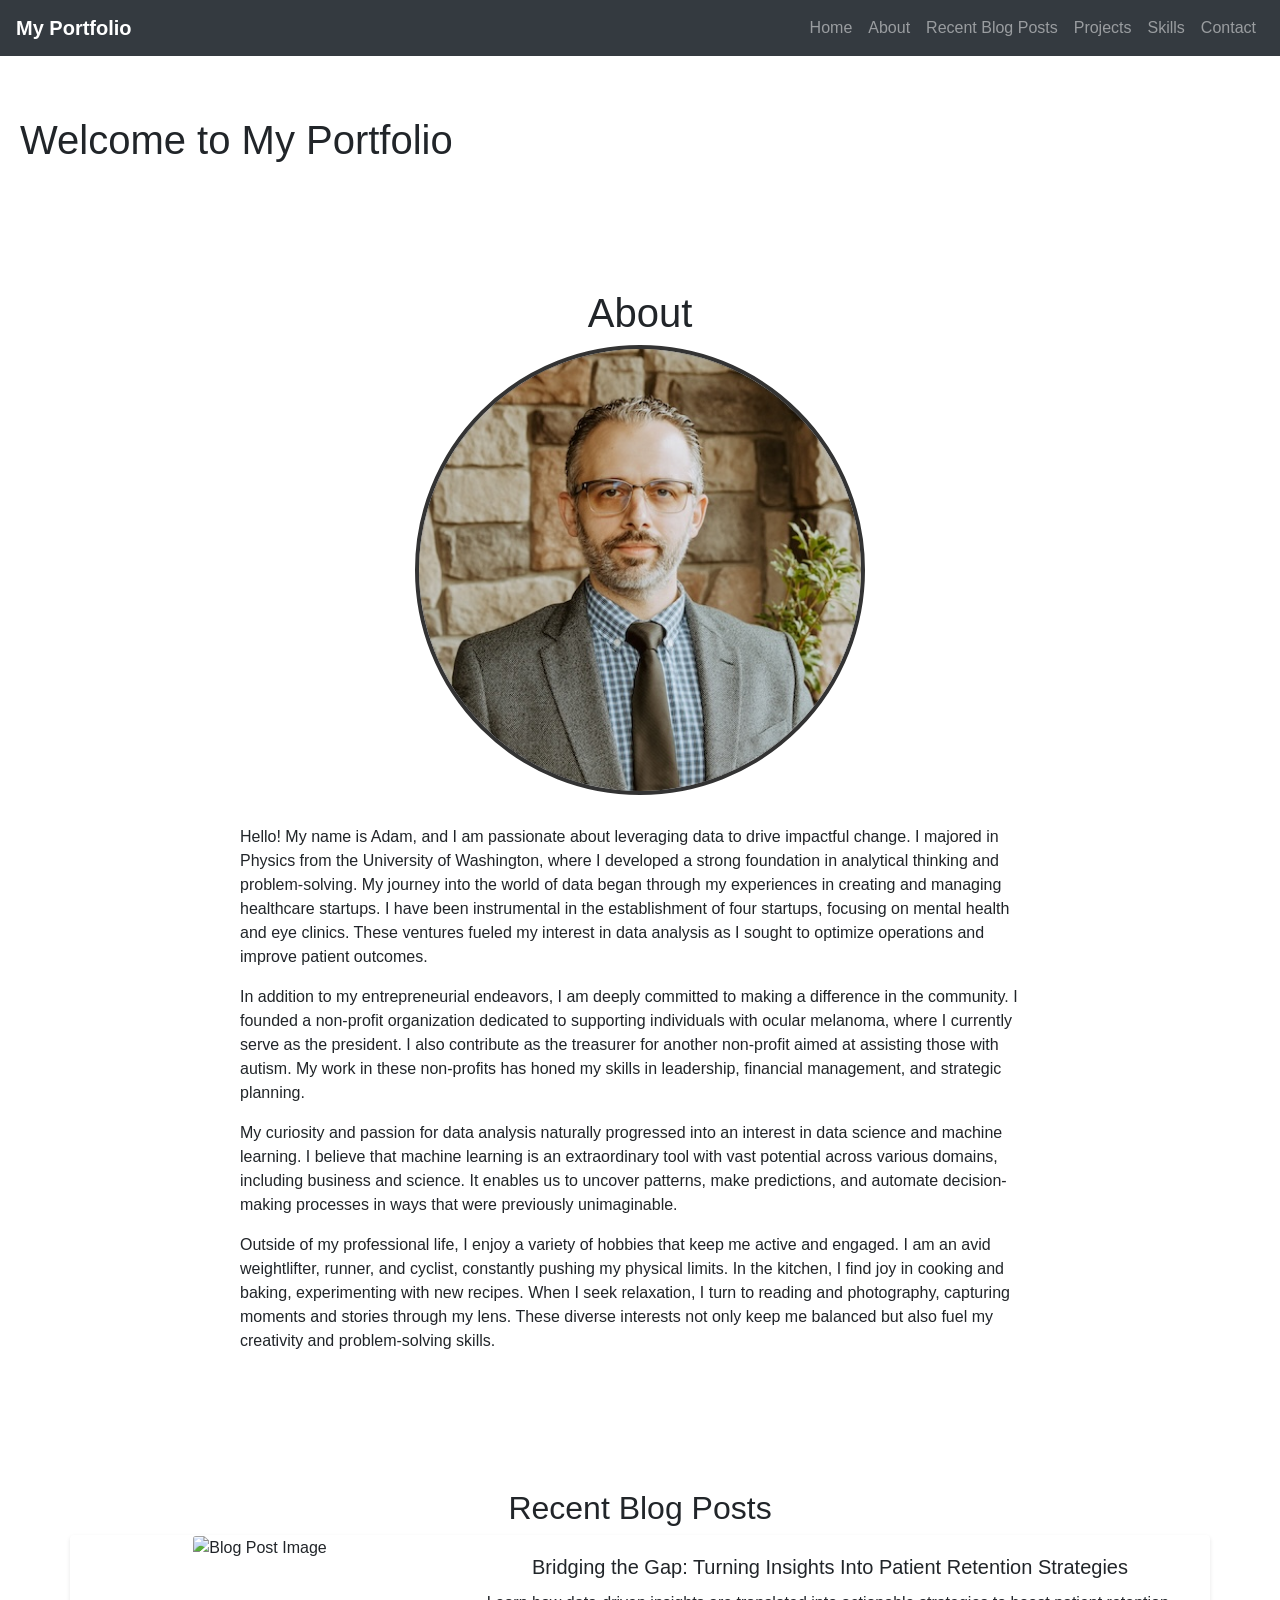
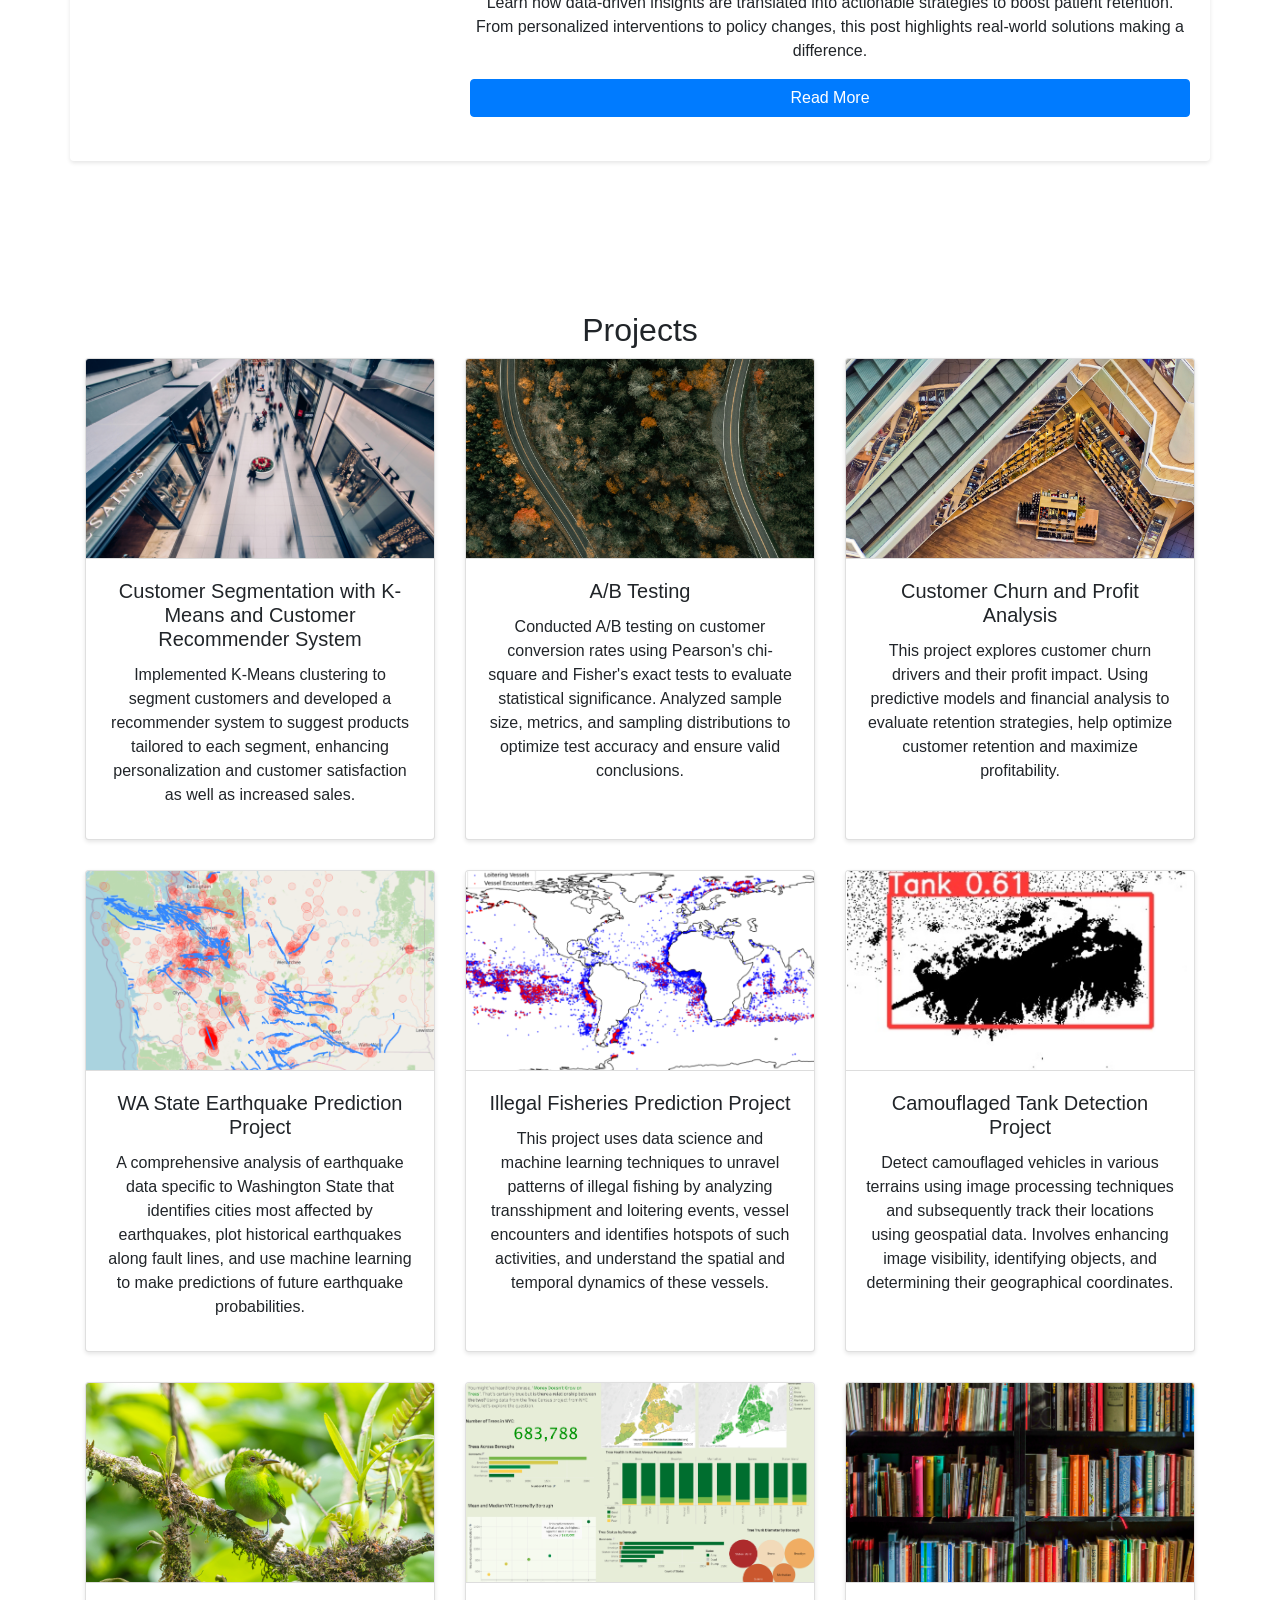
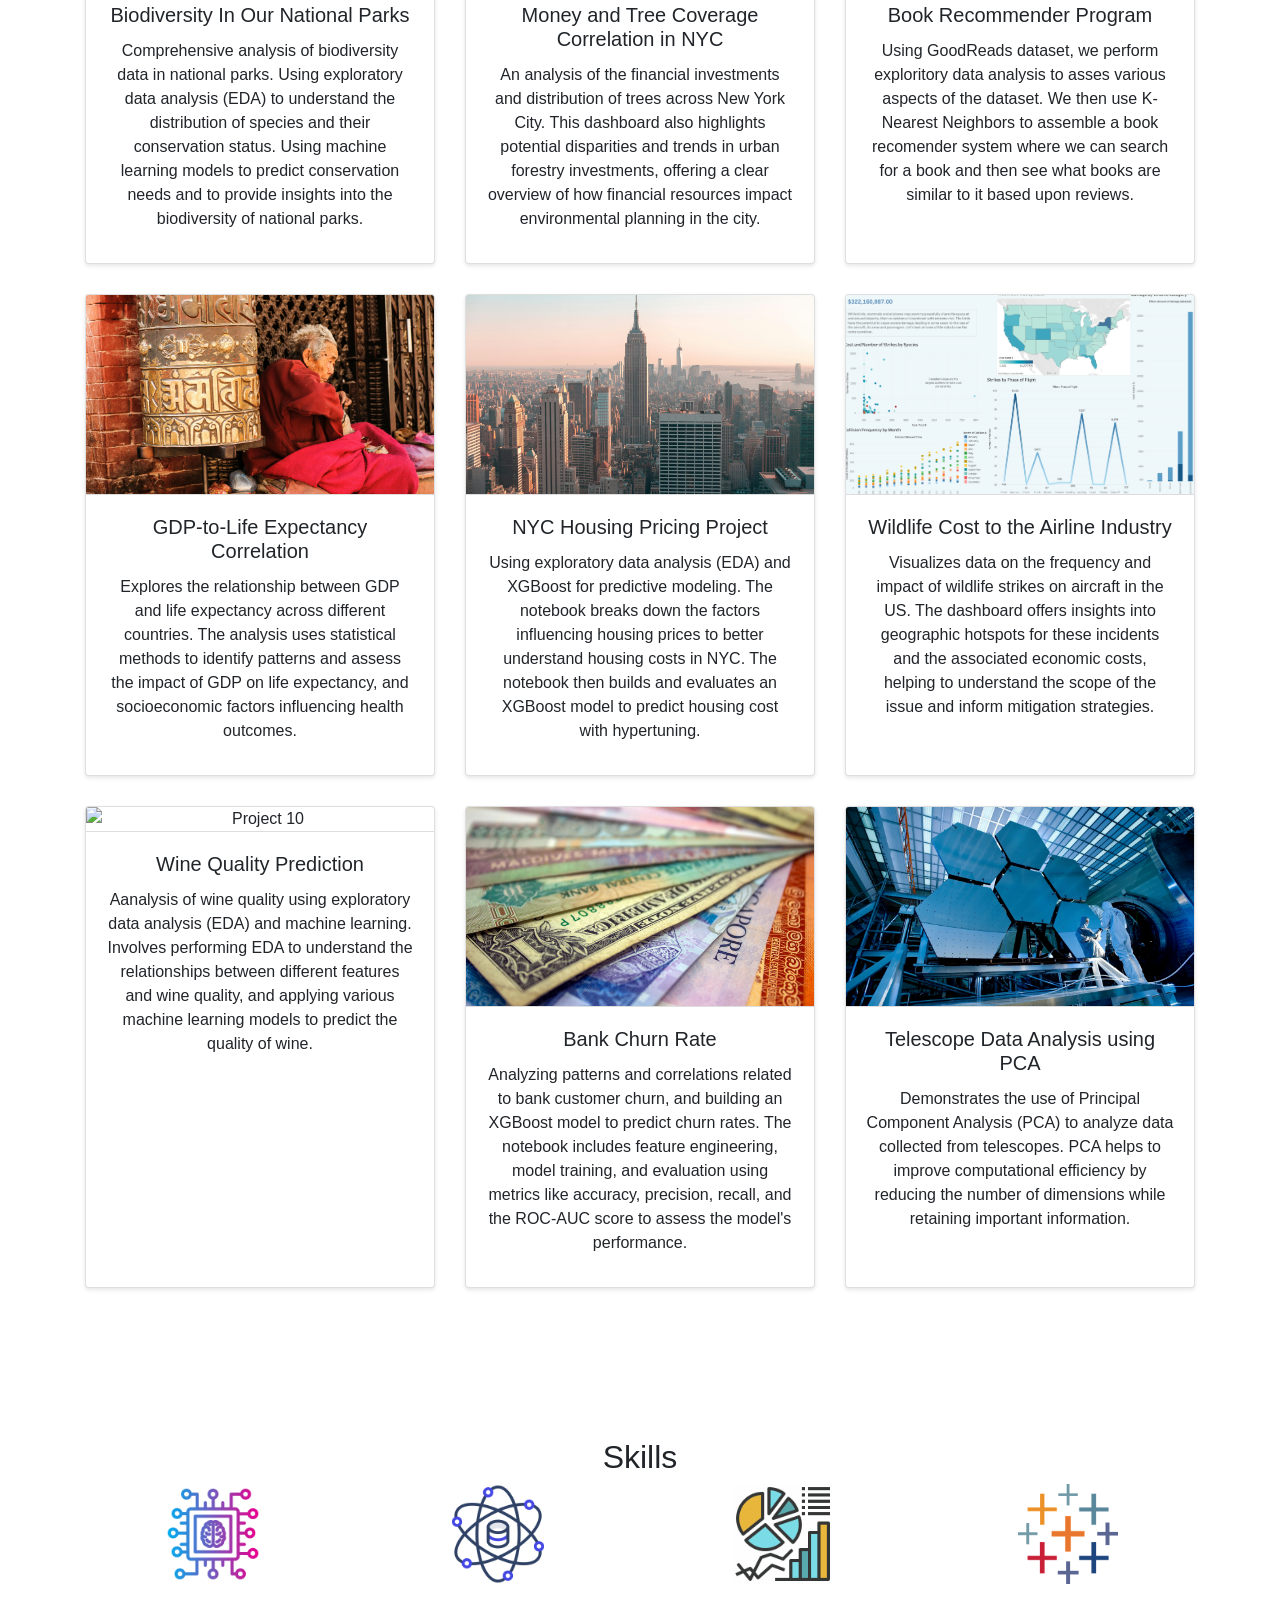
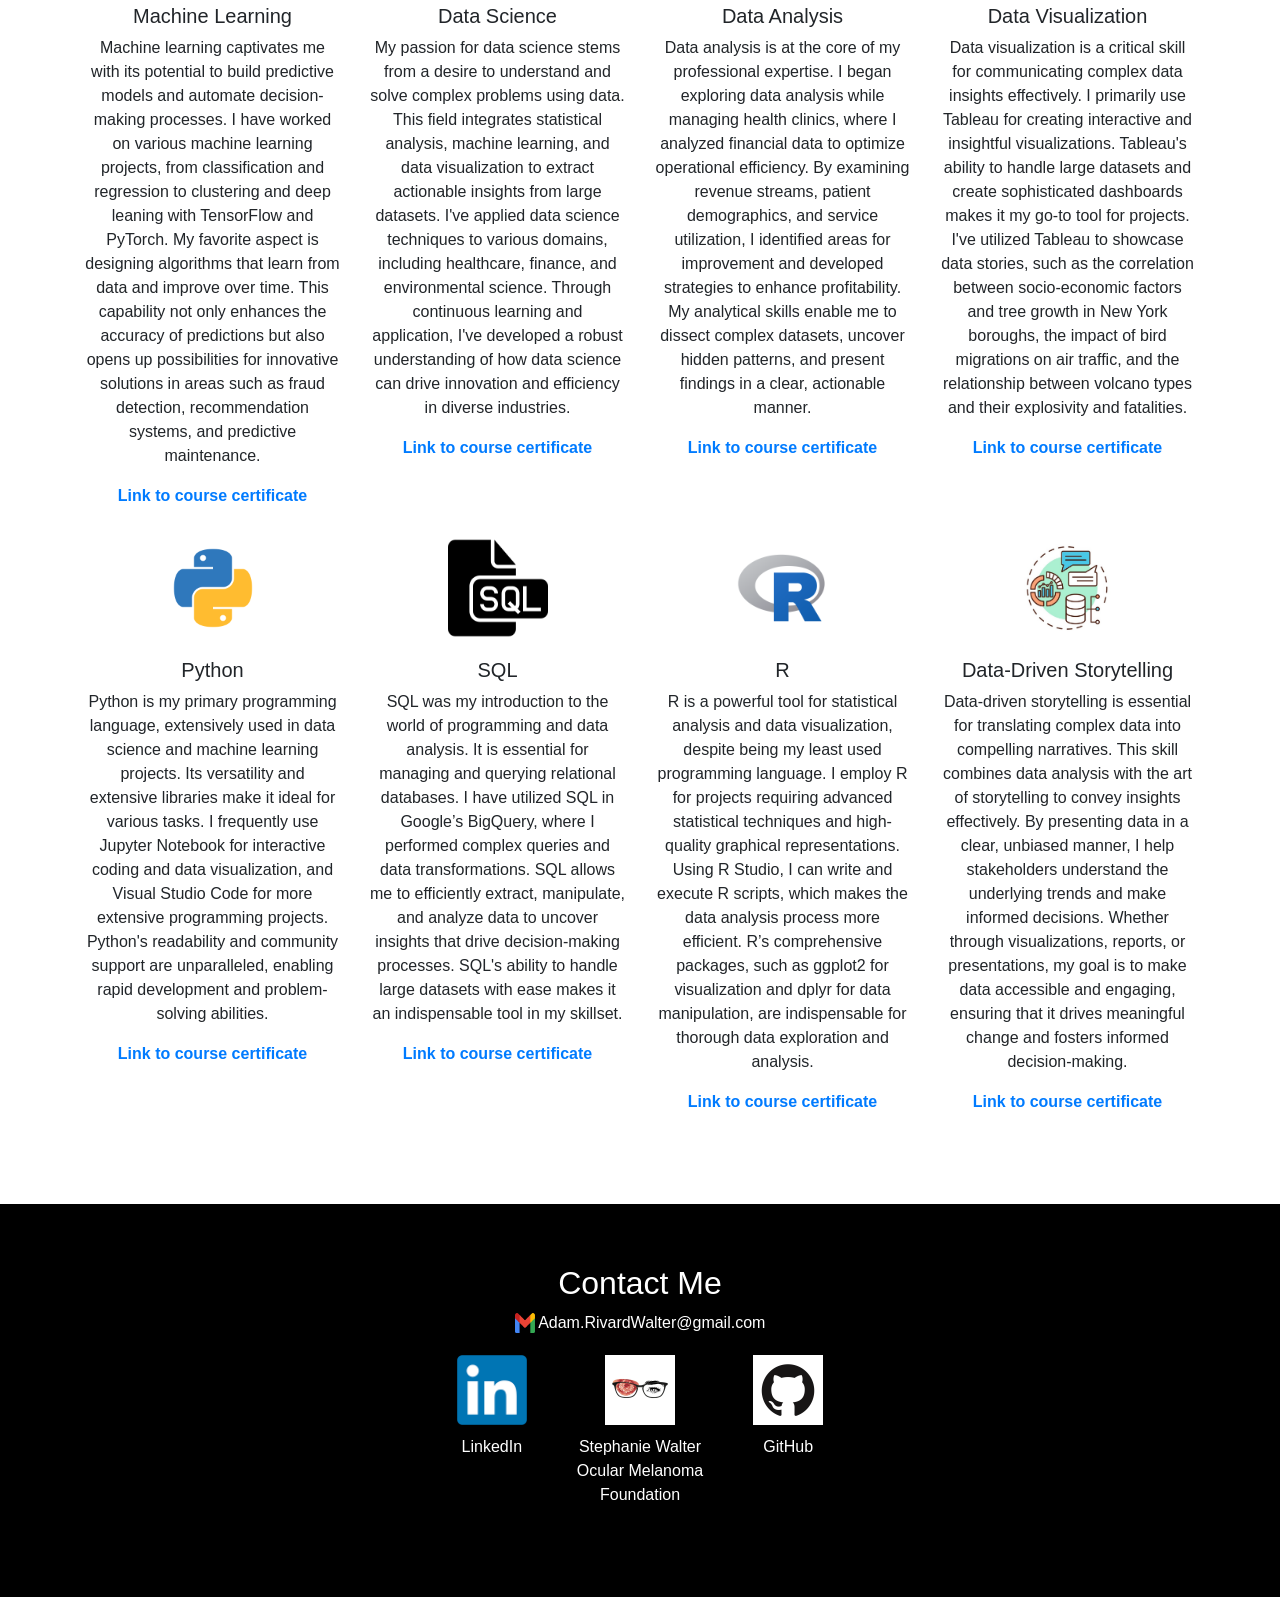
==== commit e940ad74: "Update index.html" ====
--- a/index.html
+++ b/index.html
@@ -68,12 +68,12 @@
                 <div class="card mb-4">
                     <div class="row no-gutters">
                         <div class="col-md-4">
-                            <img src="blog images/healthcare-blog2.jpg" class="card-img" alt="Blog Post Image">
+                            <img src="blog images/healthcare-blog3.jpg" class="card-img" alt="Blog Post Image">
                         </div>
                         <div class="col-md-8">
                             <div class="card-body">
-                                <h5 class="card-title">The Churn Puzzle: Risk Factors and Predictions</h5>
-                                <p class="card-text">Explore the factors driving patient churn and discover how predictive modeling helps us flag high-risk patients before they disengage. This post uncovers travel time, no-show history, and more as key churn predictors.</p>
+                                <h5 class="card-title">Bridging the Gap: Turning Insights Into Patient Retention Strategies</h5>
+                                <p class="card-text">Learn how data-driven insights are translated into actionable strategies to boost patient retention. From personalized interventions to policy changes, this post highlights real-world solutions making a difference.</p>
                                 <a href="blog.html" class="btn btn-primary">Read More</a>
                             </div>
                         </div>
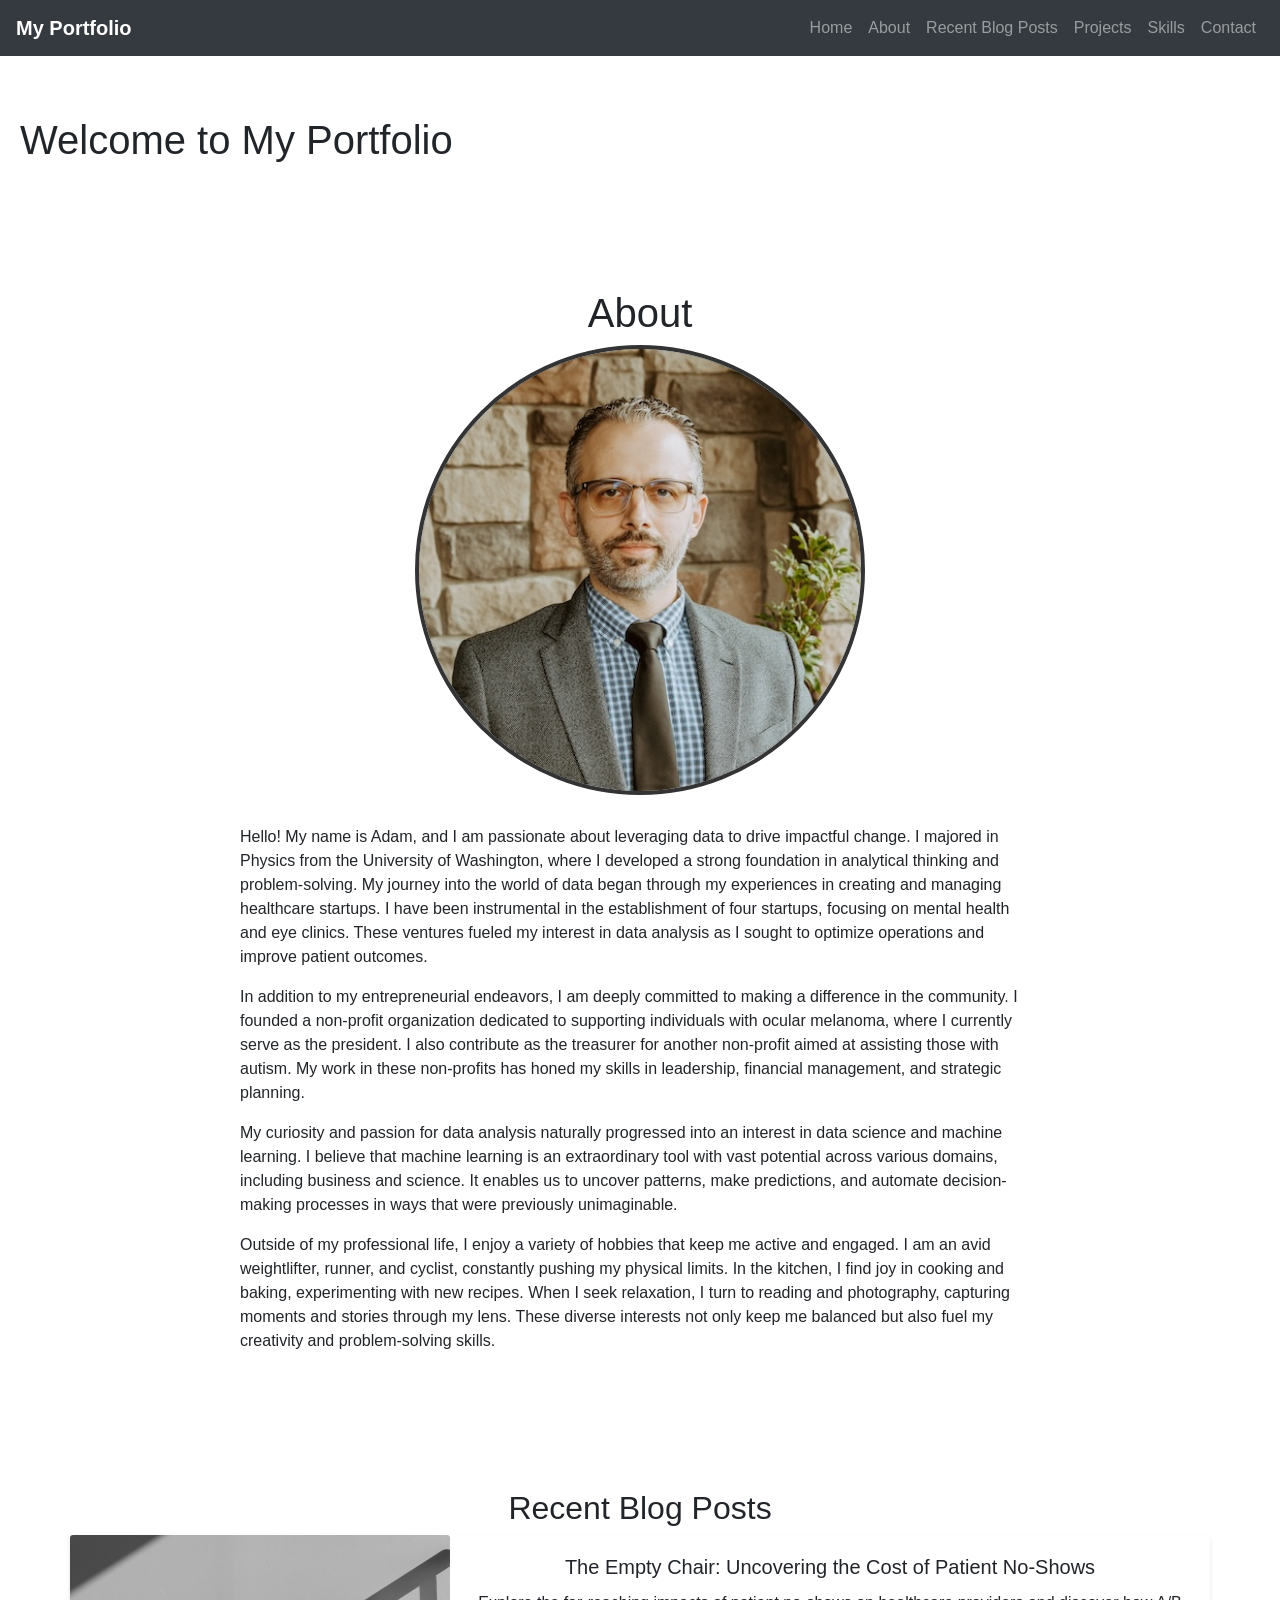
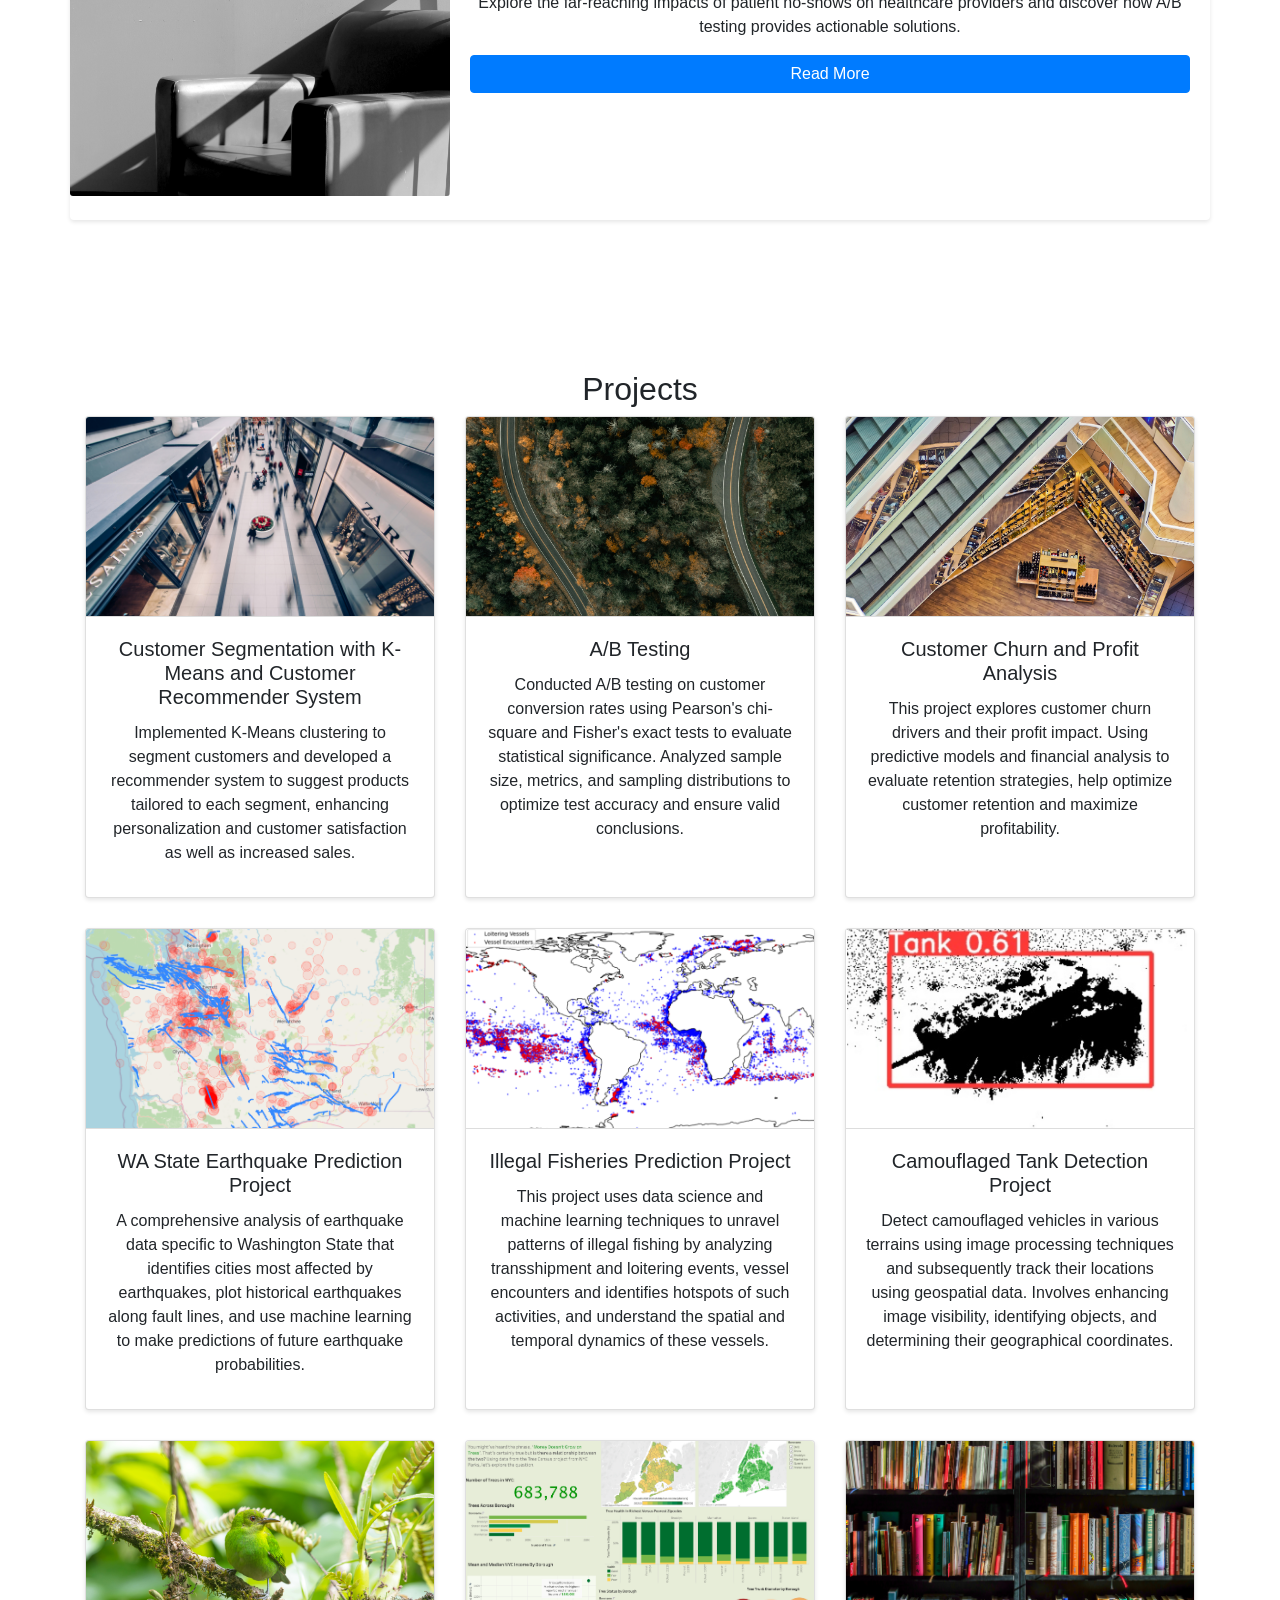
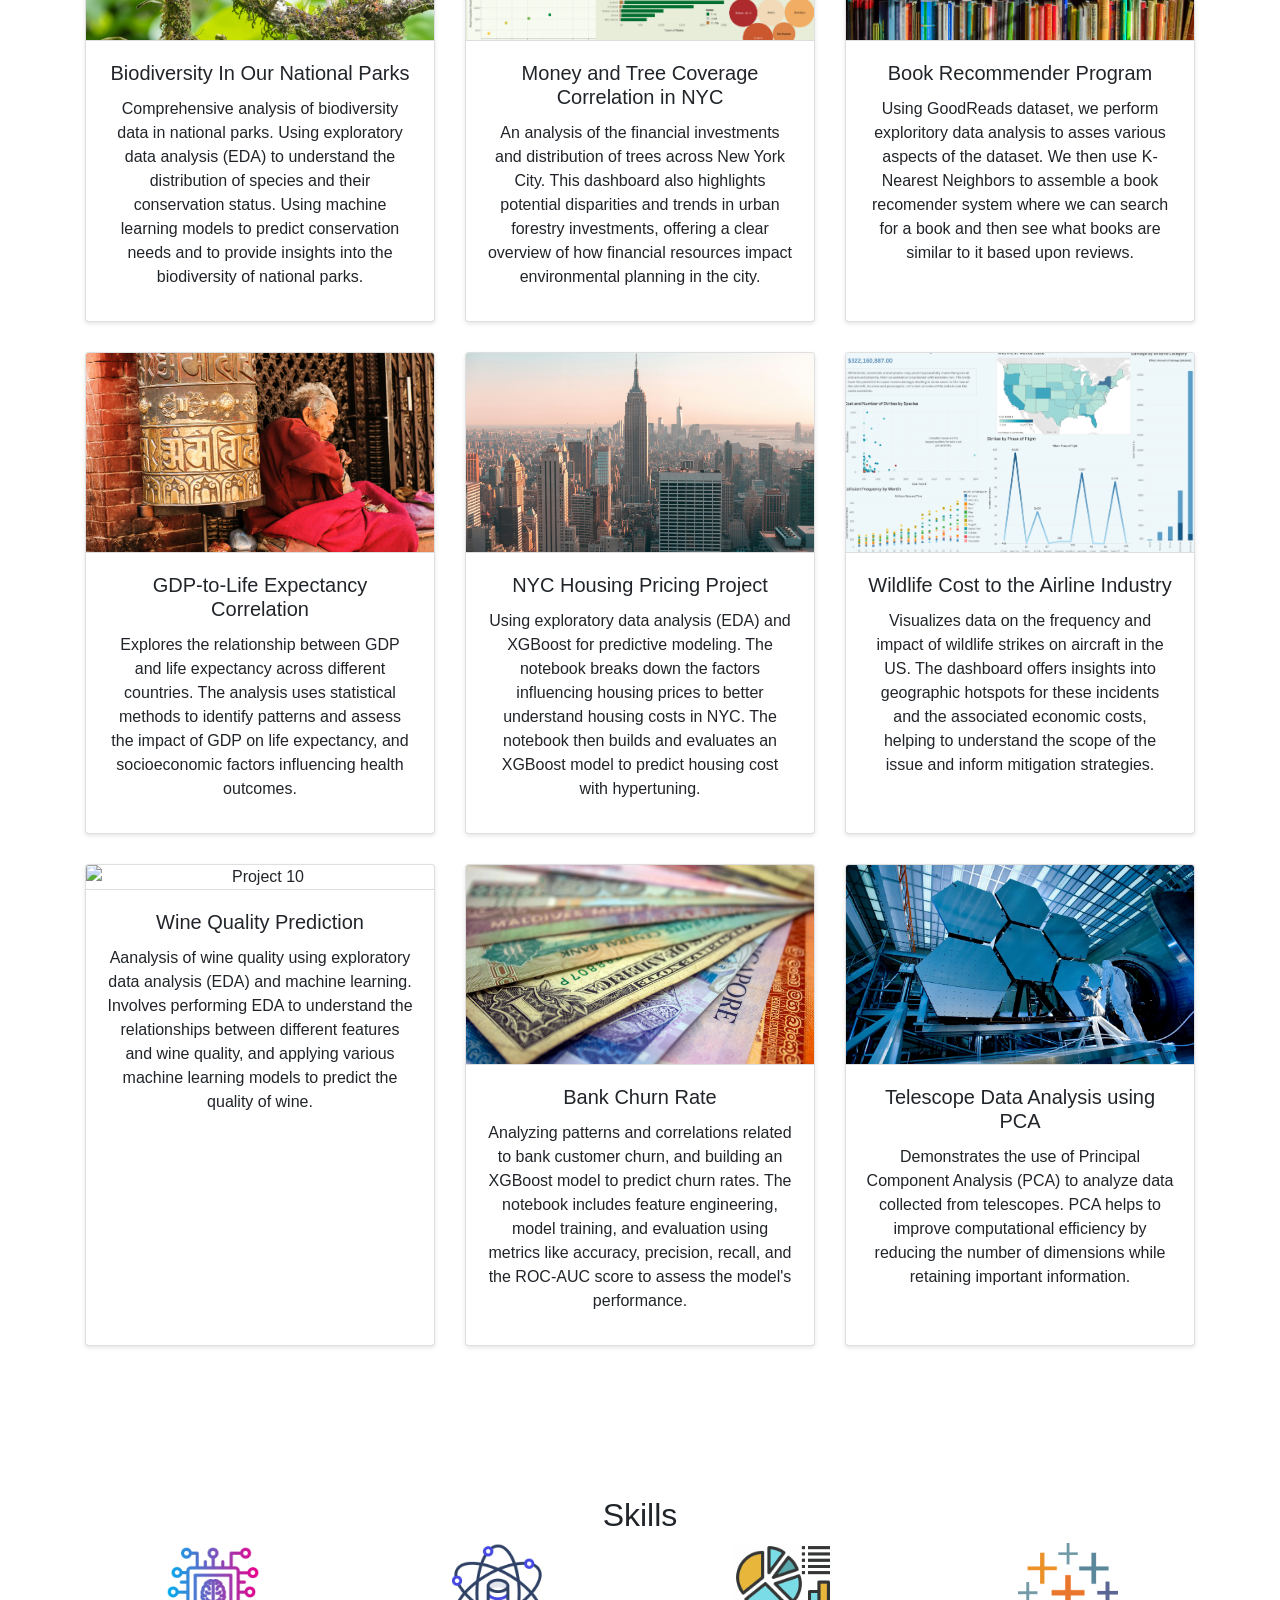
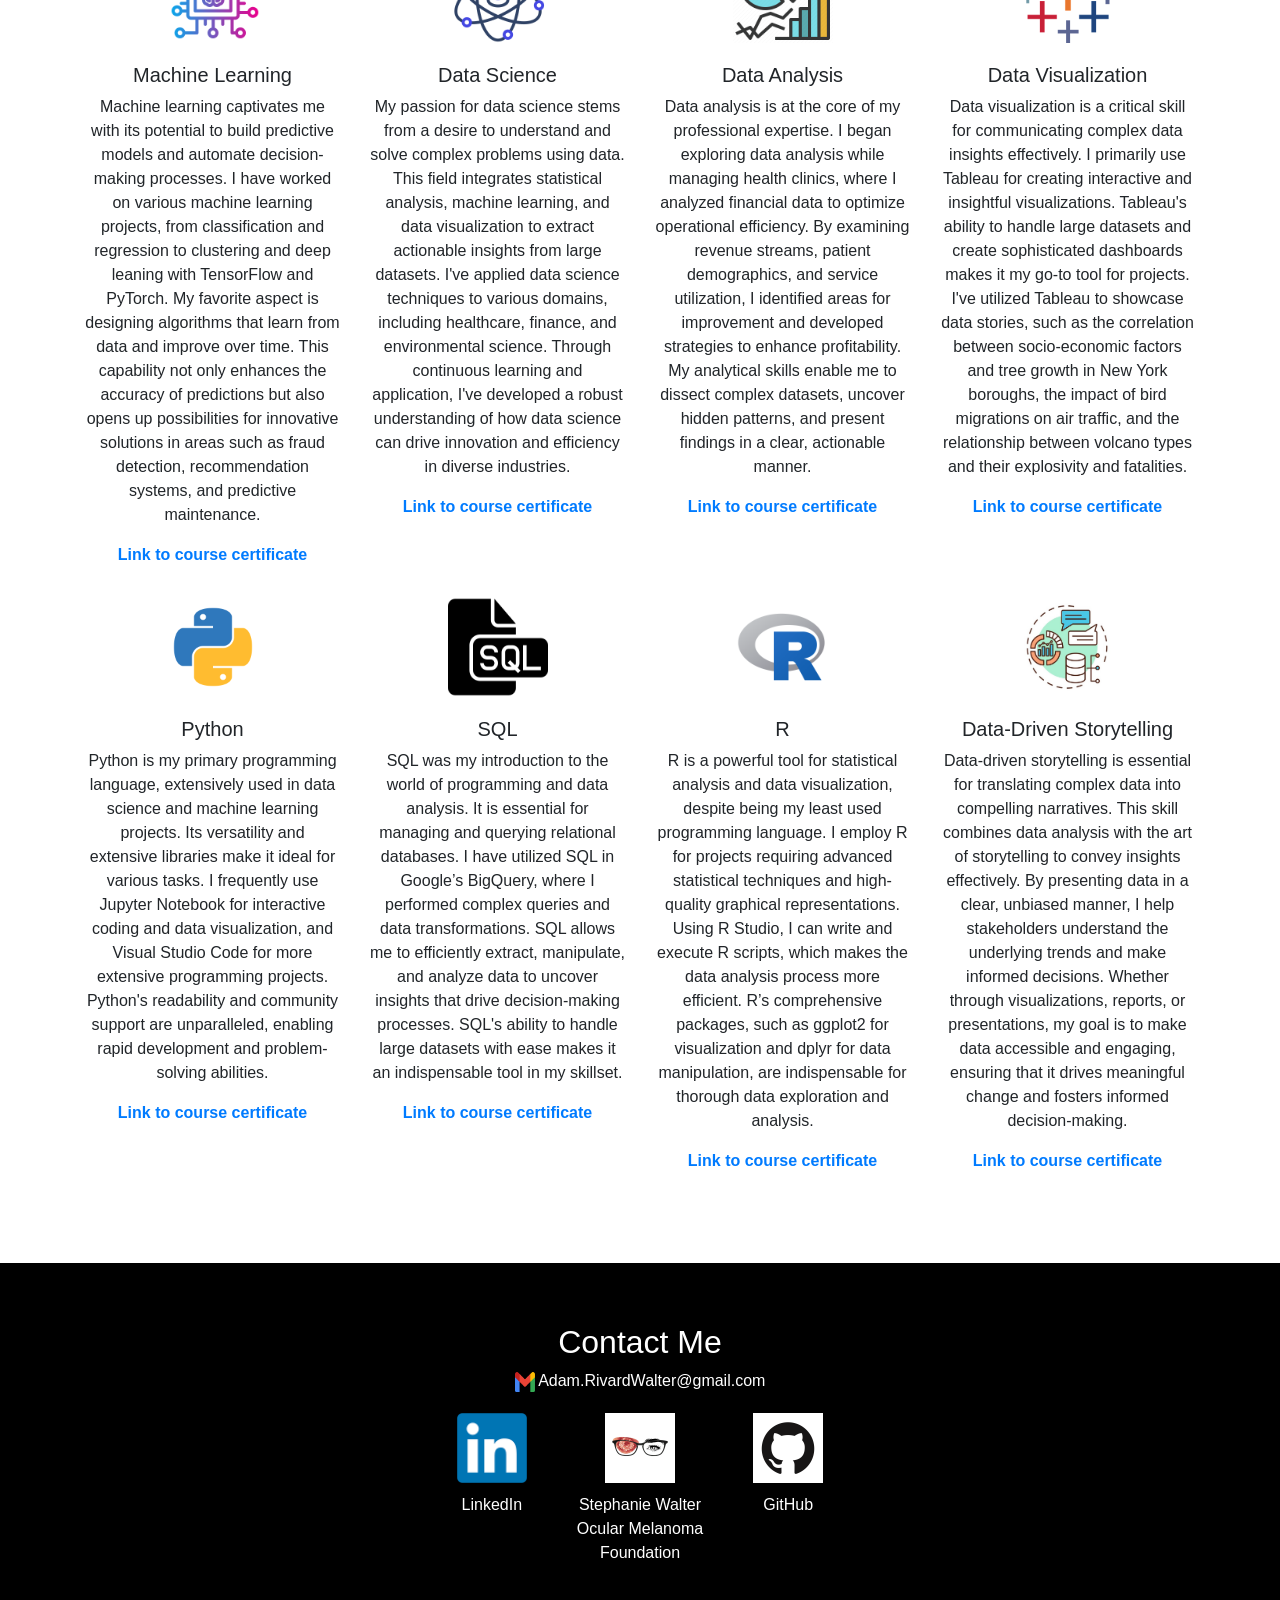
==== commit add14e65: "Update index.html" ====
--- a/index.html
+++ b/index.html
@@ -68,12 +68,12 @@
                 <div class="card mb-4">
                     <div class="row no-gutters">
                         <div class="col-md-4">
-                            <img src="blog images/healthcare-blog3.jpg" class="card-img" alt="Blog Post Image">
+                            <img src="blog images/healthcare-blog4.jpg" class="card-img" alt="Blog Post Image">
                         </div>
                         <div class="col-md-8">
                             <div class="card-body">
-                                <h5 class="card-title">Bridging the Gap: Turning Insights Into Patient Retention Strategies</h5>
-                                <p class="card-text">Learn how data-driven insights are translated into actionable strategies to boost patient retention. From personalized interventions to policy changes, this post highlights real-world solutions making a difference.</p>
+                                <h5 class="card-title">The Empty Chair: Uncovering the Cost of Patient No-Shows</h5>
+                                <p class="card-text">Explore the far-reaching impacts of patient no-shows on healthcare providers and discover how A/B testing provides actionable solutions.</p>
                                 <a href="blog.html" class="btn btn-primary">Read More</a>
                             </div>
                         </div>
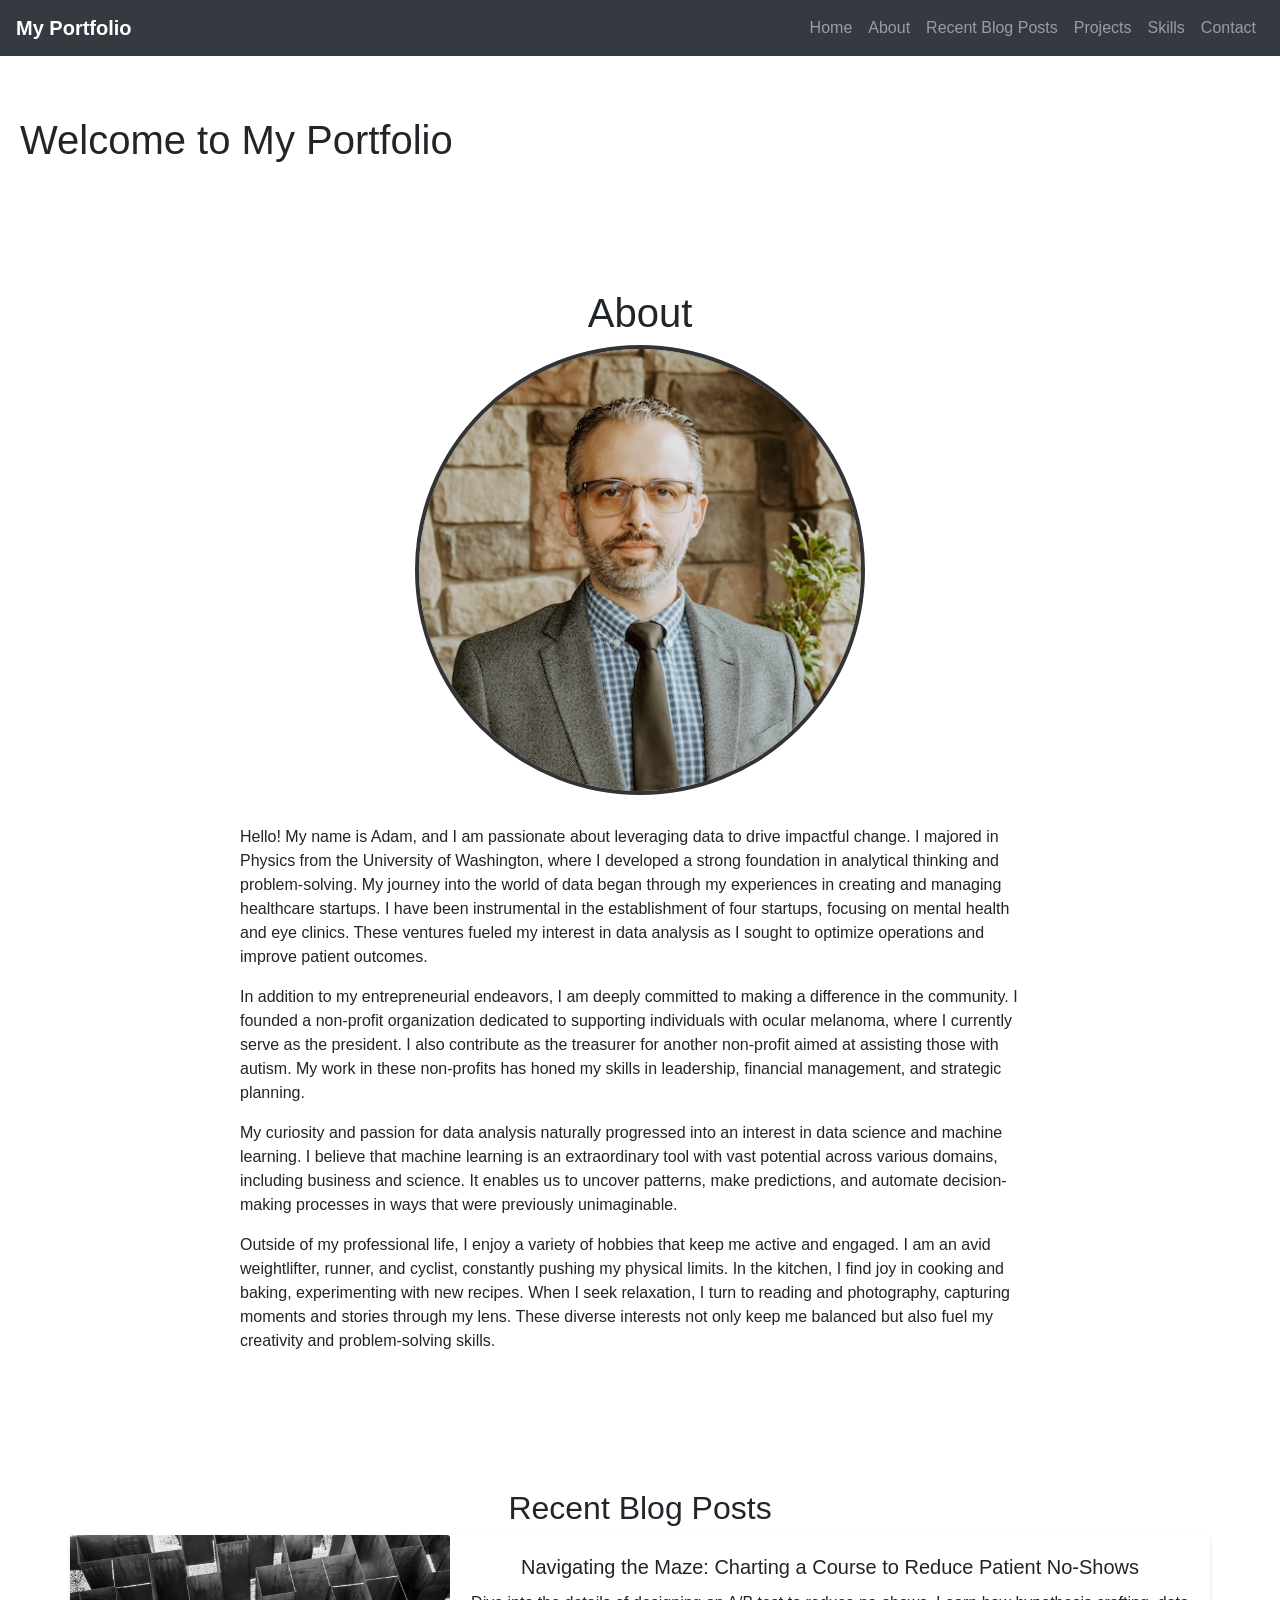
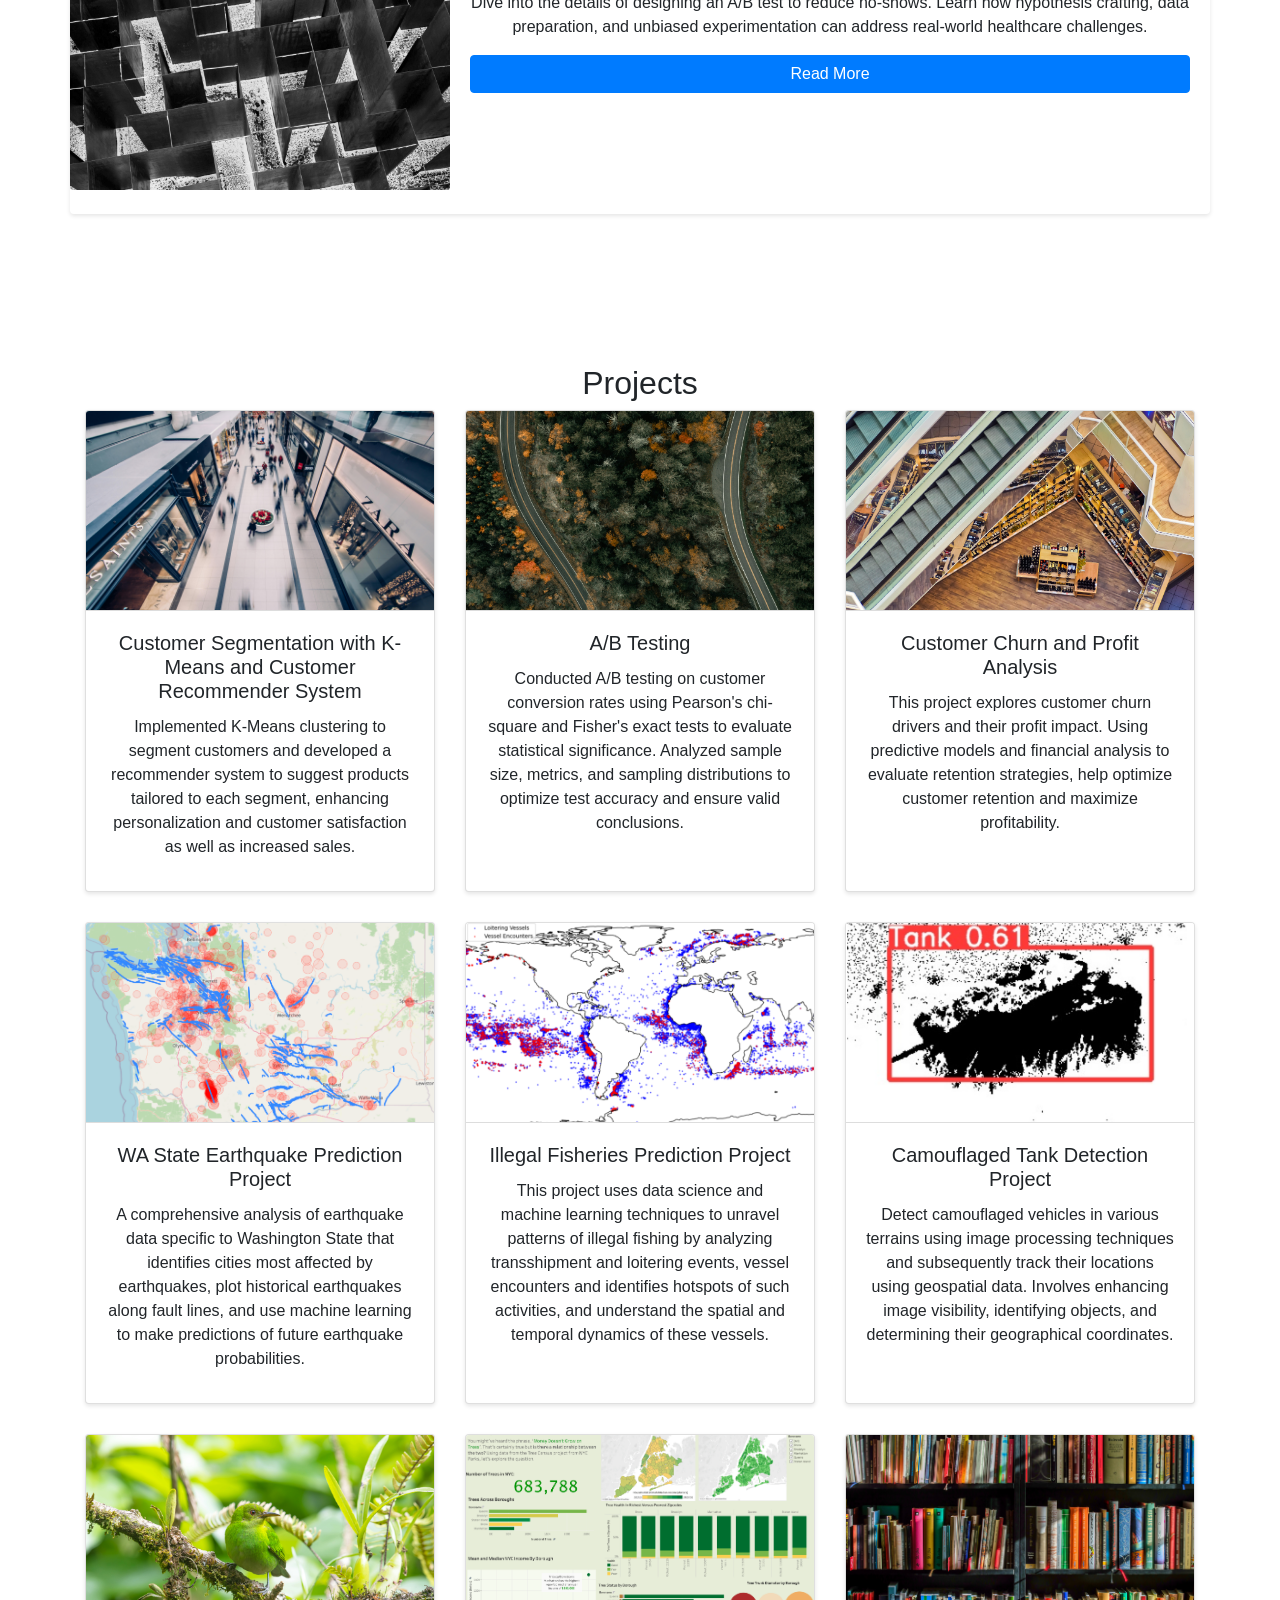
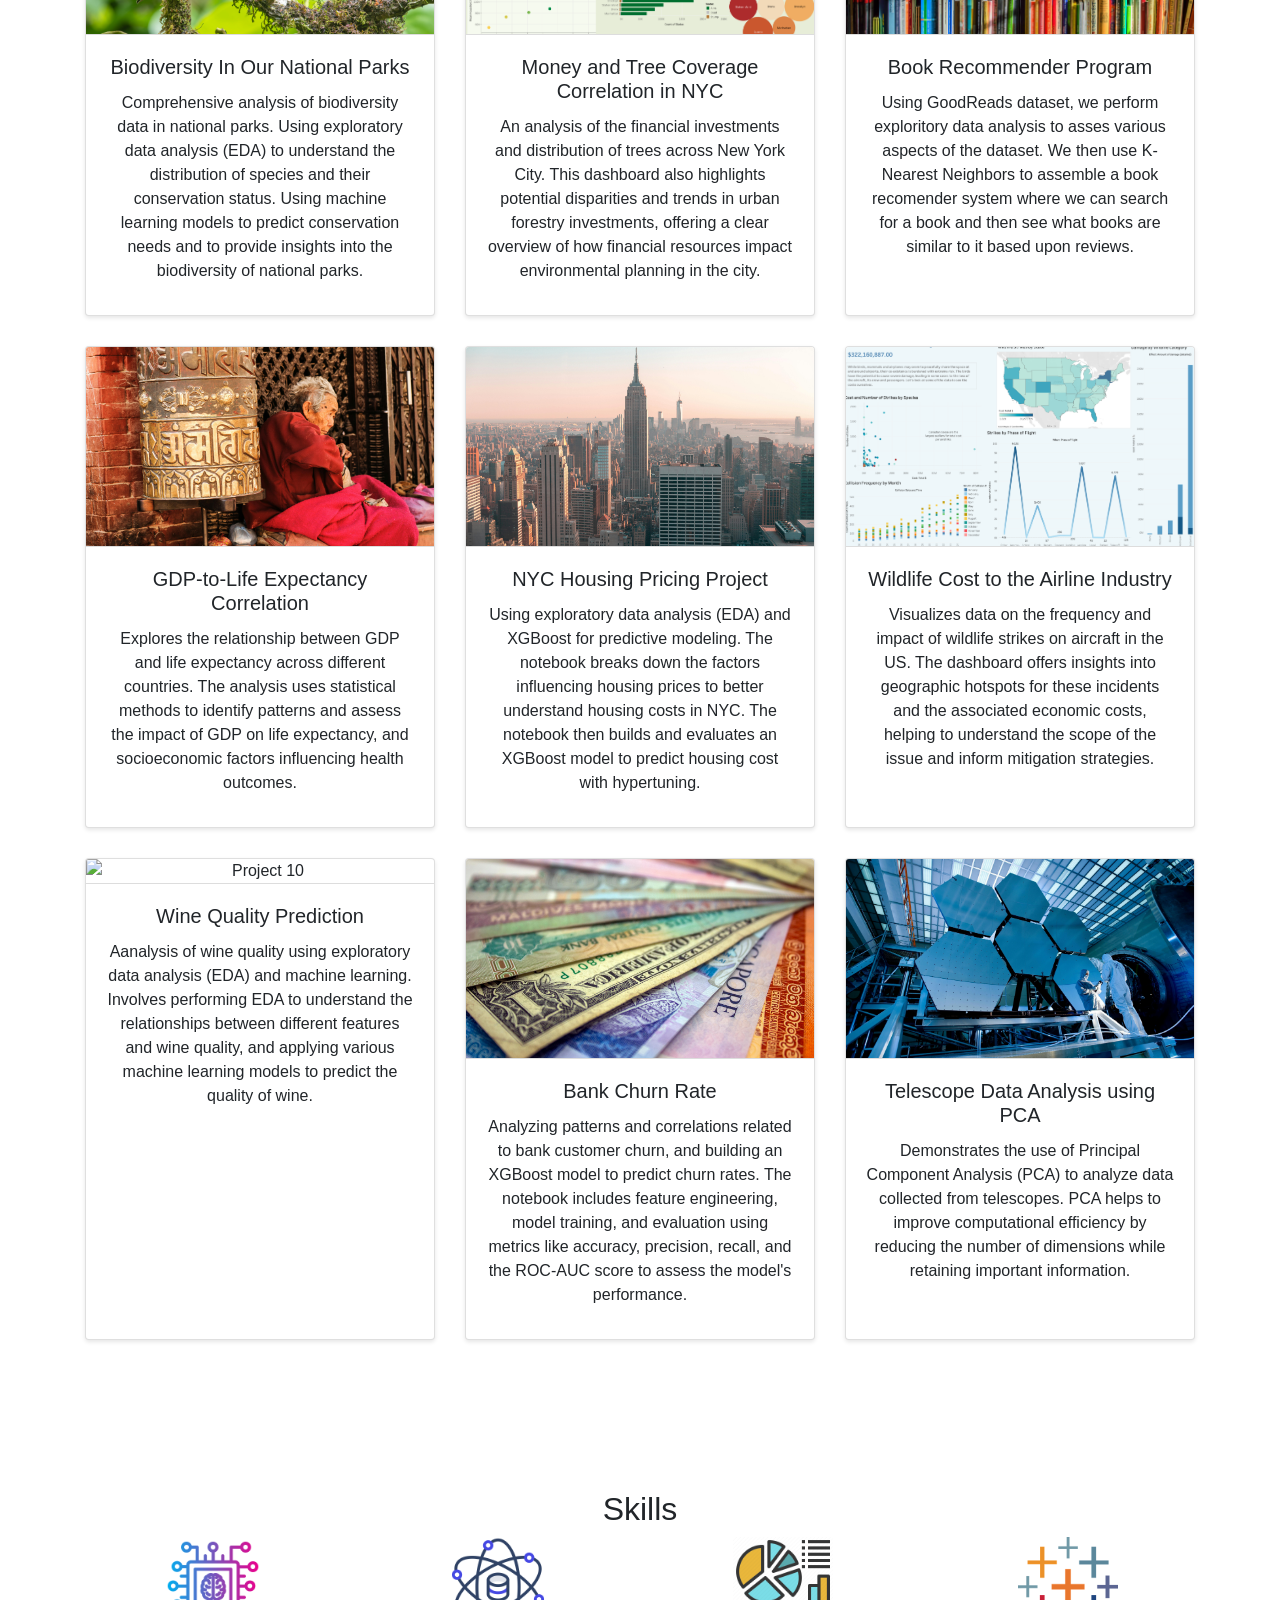
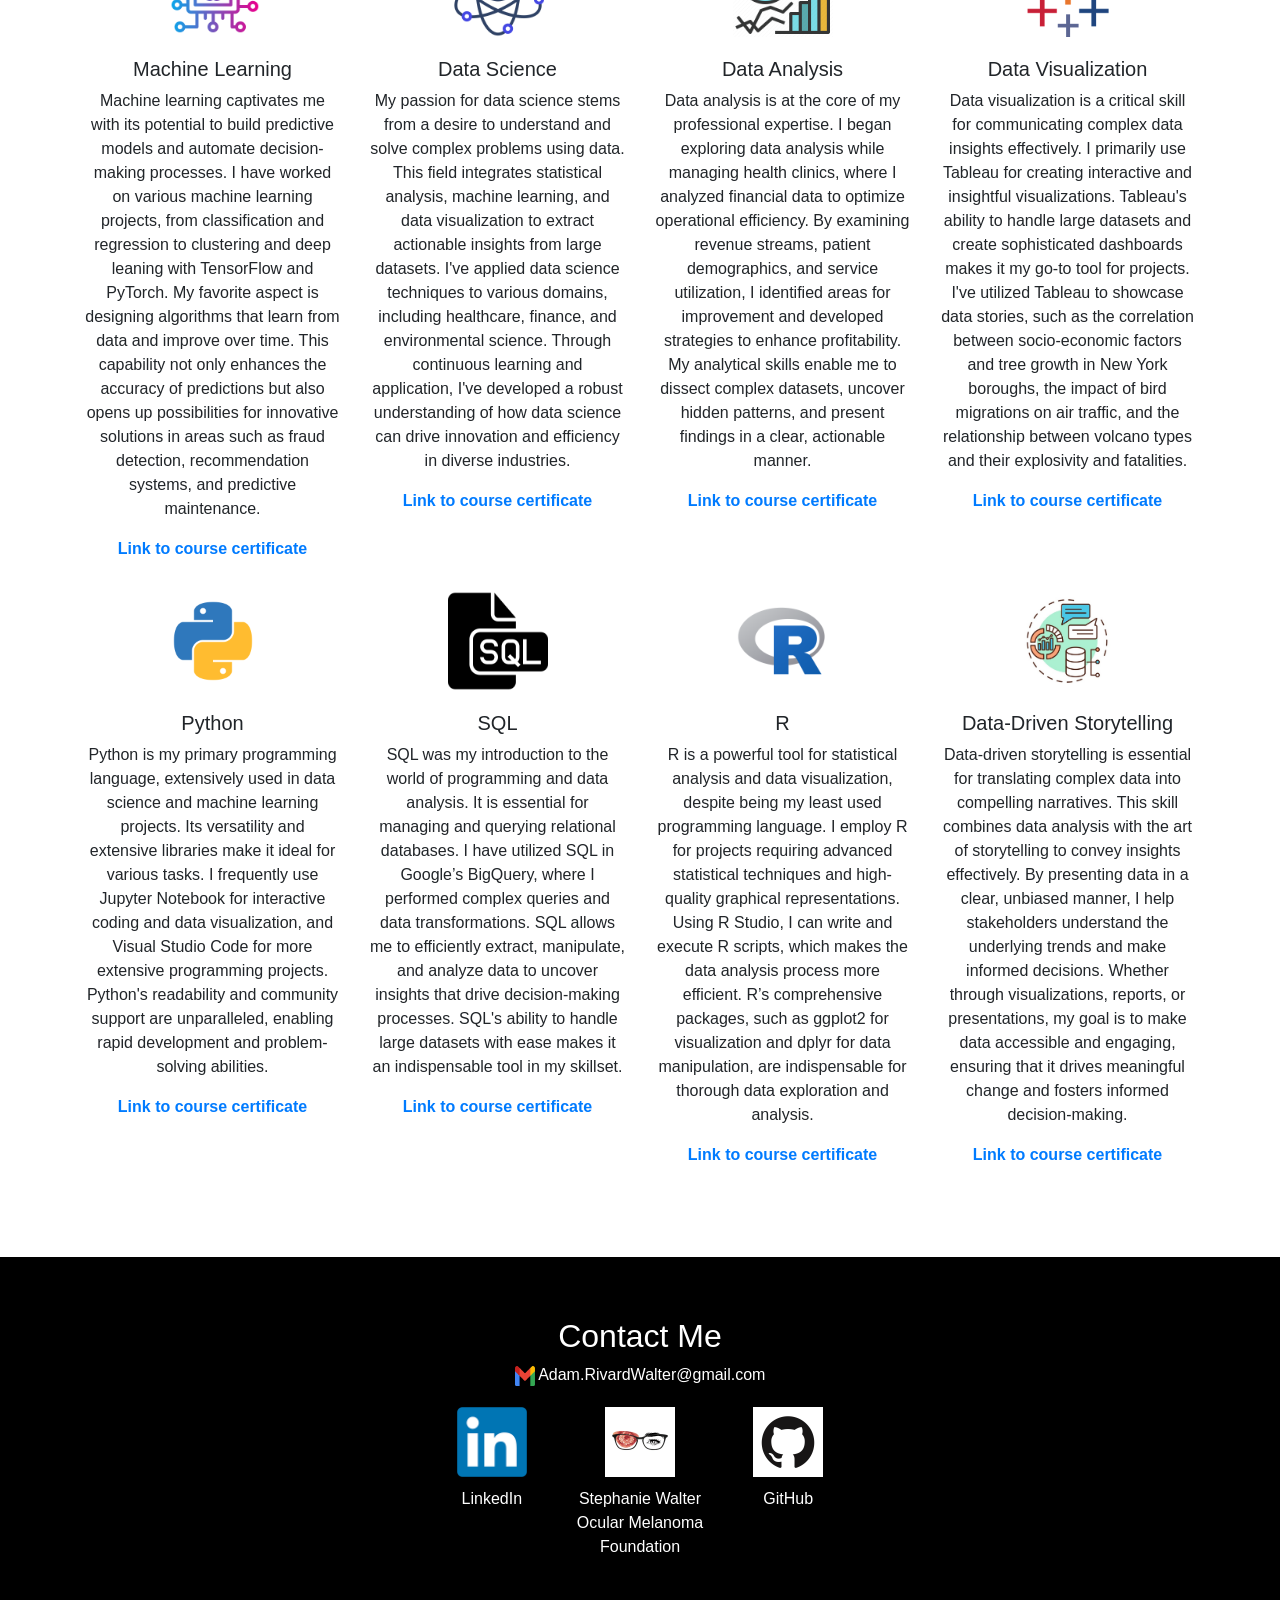
==== commit 21455773: "Update index.html" ====
--- a/index.html
+++ b/index.html
@@ -68,12 +68,12 @@
                 <div class="card mb-4">
                     <div class="row no-gutters">
                         <div class="col-md-4">
-                            <img src="blog images/healthcare-blog4.jpg" class="card-img" alt="Blog Post Image">
+                            <img src="blog images/healthcare-blog5.jpg" class="card-img" alt="Blog Post Image">
                         </div>
                         <div class="col-md-8">
                             <div class="card-body">
-                                <h5 class="card-title">The Empty Chair: Uncovering the Cost of Patient No-Shows</h5>
-                                <p class="card-text">Explore the far-reaching impacts of patient no-shows on healthcare providers and discover how A/B testing provides actionable solutions.</p>
+                                <h5 class="card-title">Navigating the Maze: Charting a Course to Reduce Patient No-Shows</h5>
+                                <p class="card-text">Dive into the details of designing an A/B test to reduce no-shows. Learn how hypothesis crafting, data preparation, and unbiased experimentation can address real-world healthcare challenges.</p>
                                 <a href="blog.html" class="btn btn-primary">Read More</a>
                             </div>
                         </div>
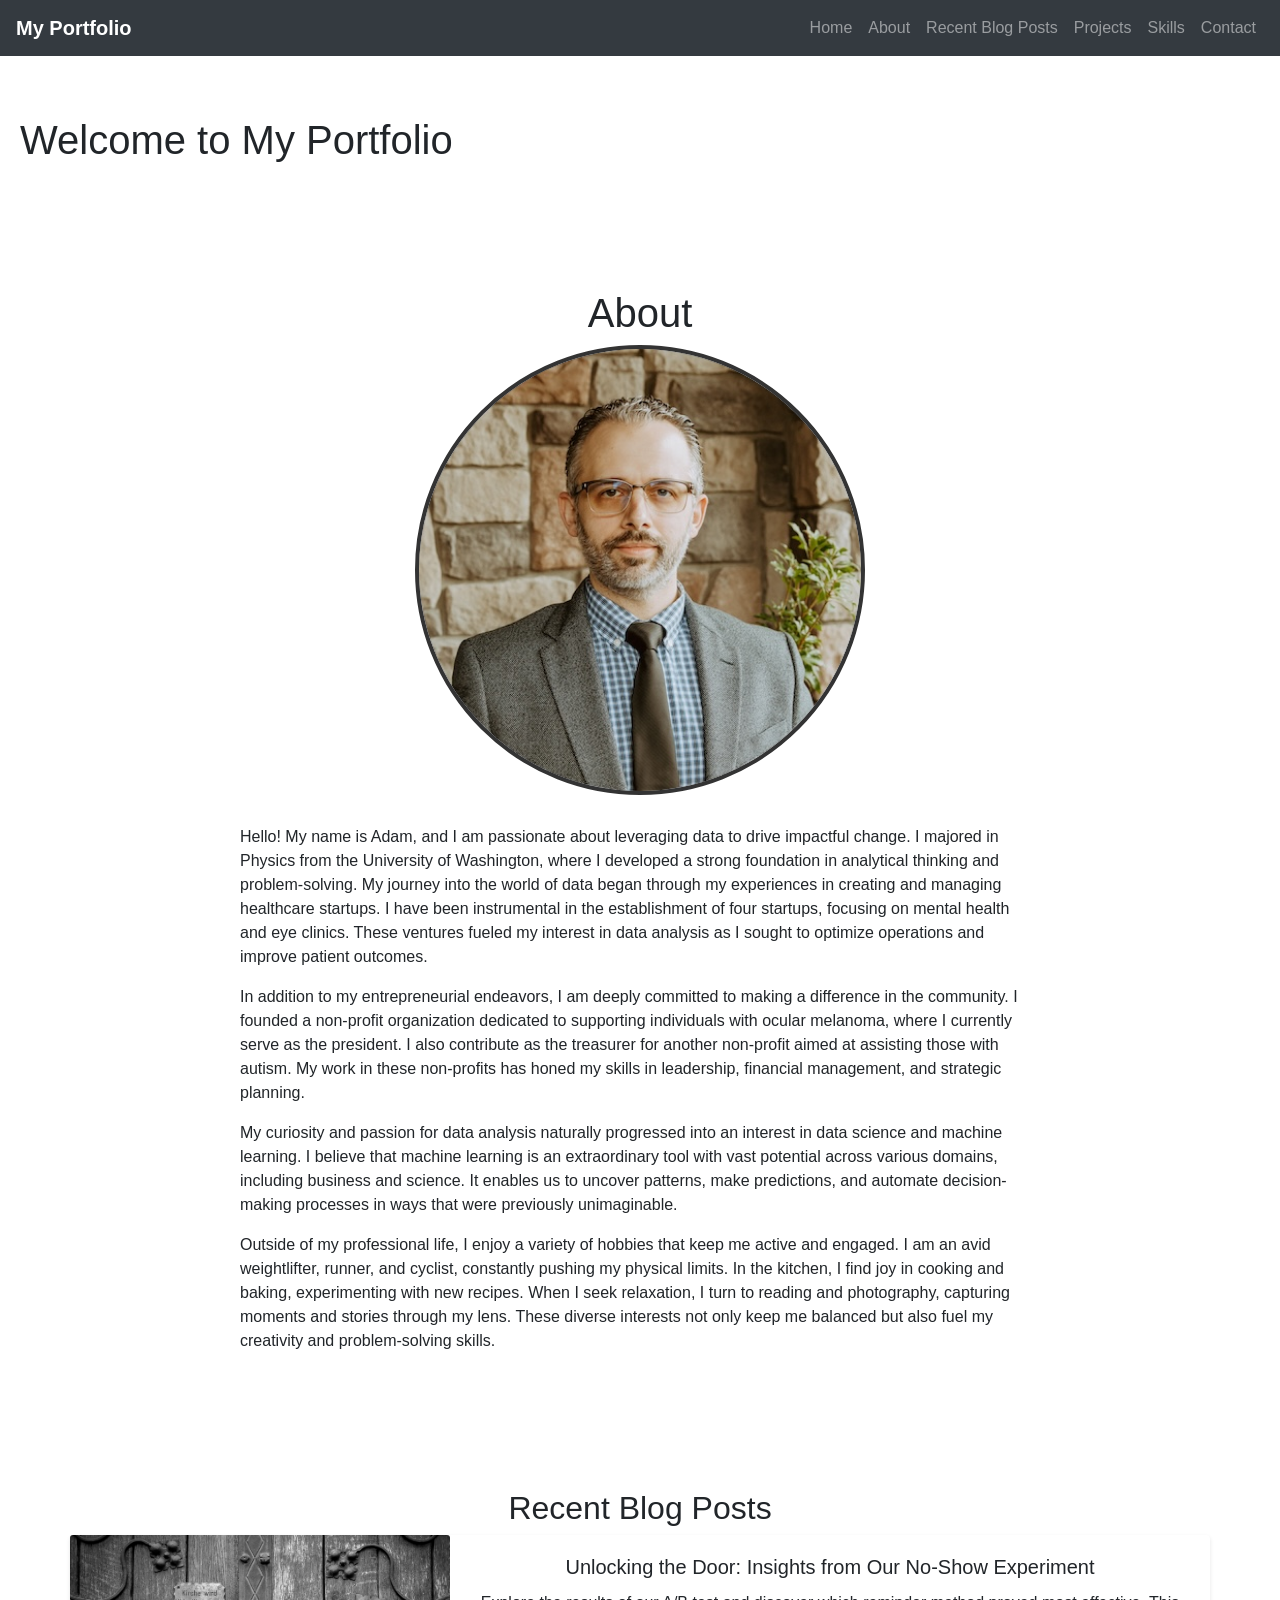
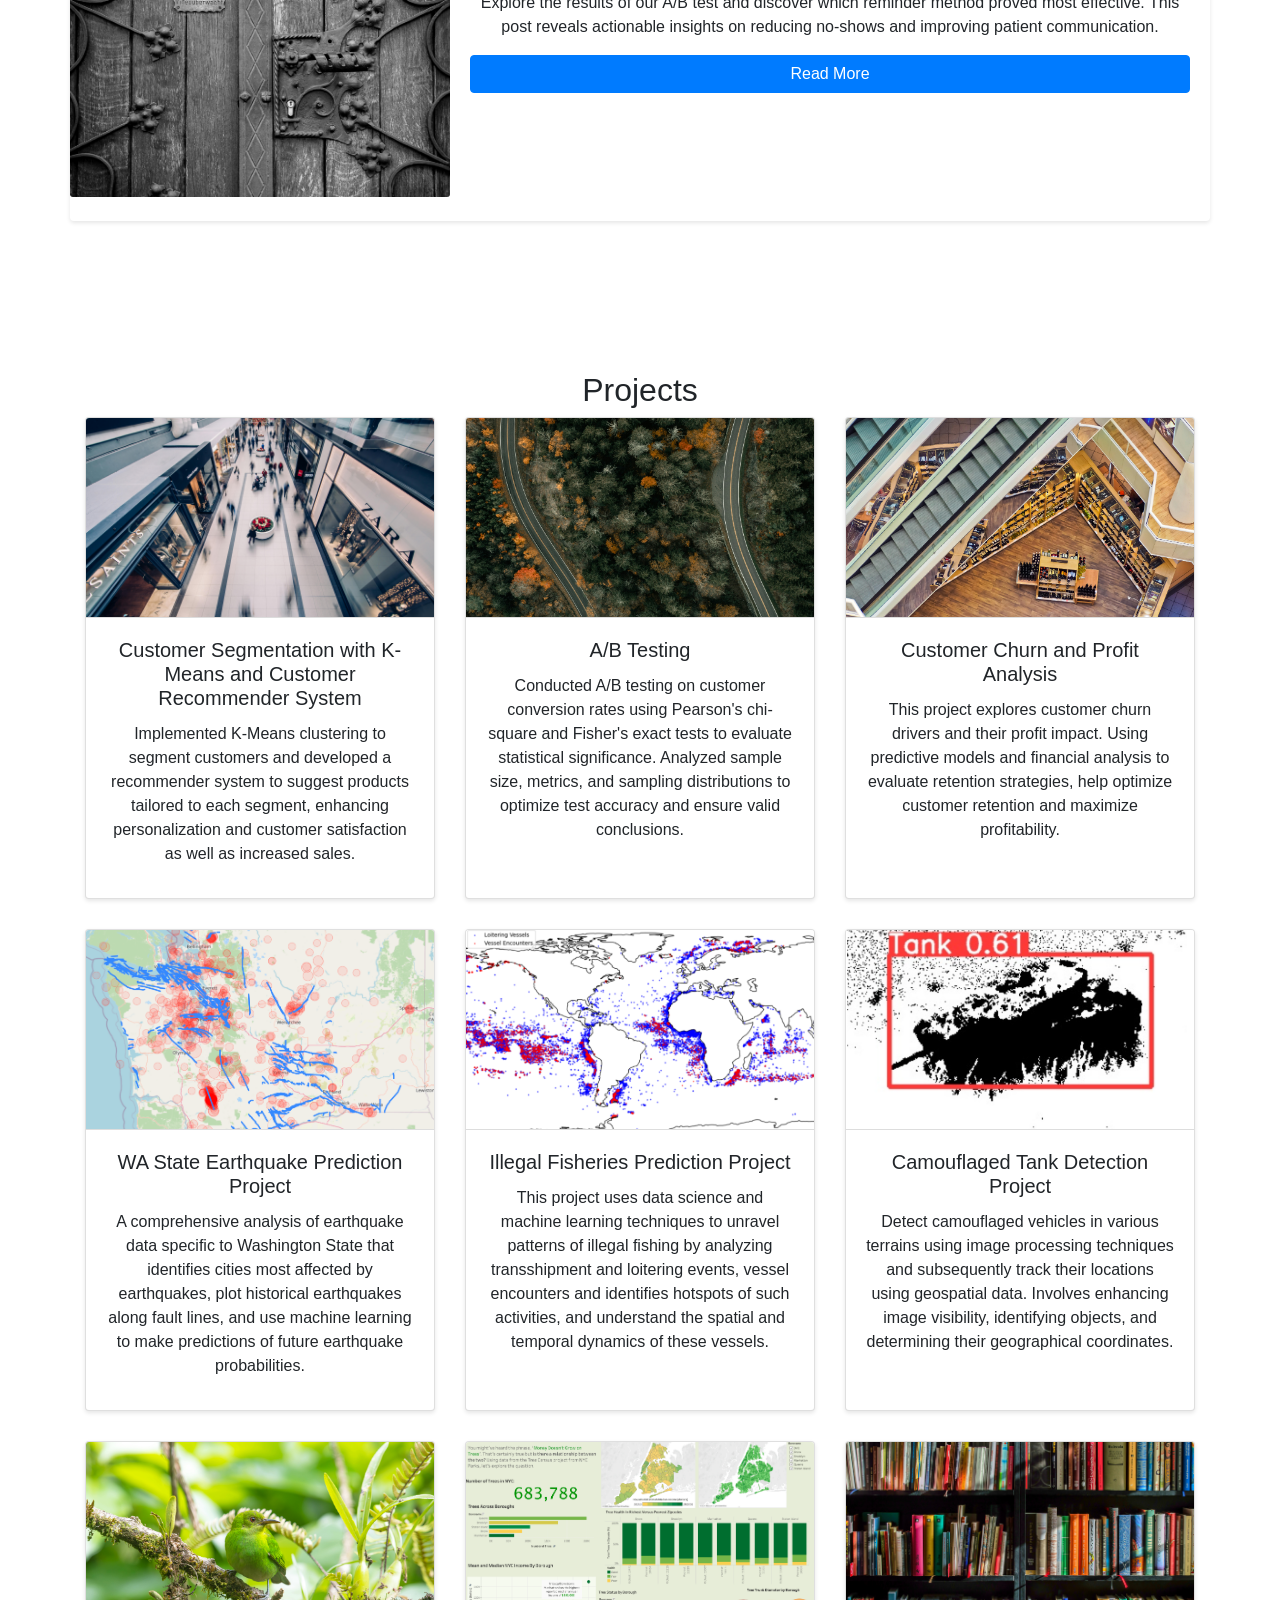
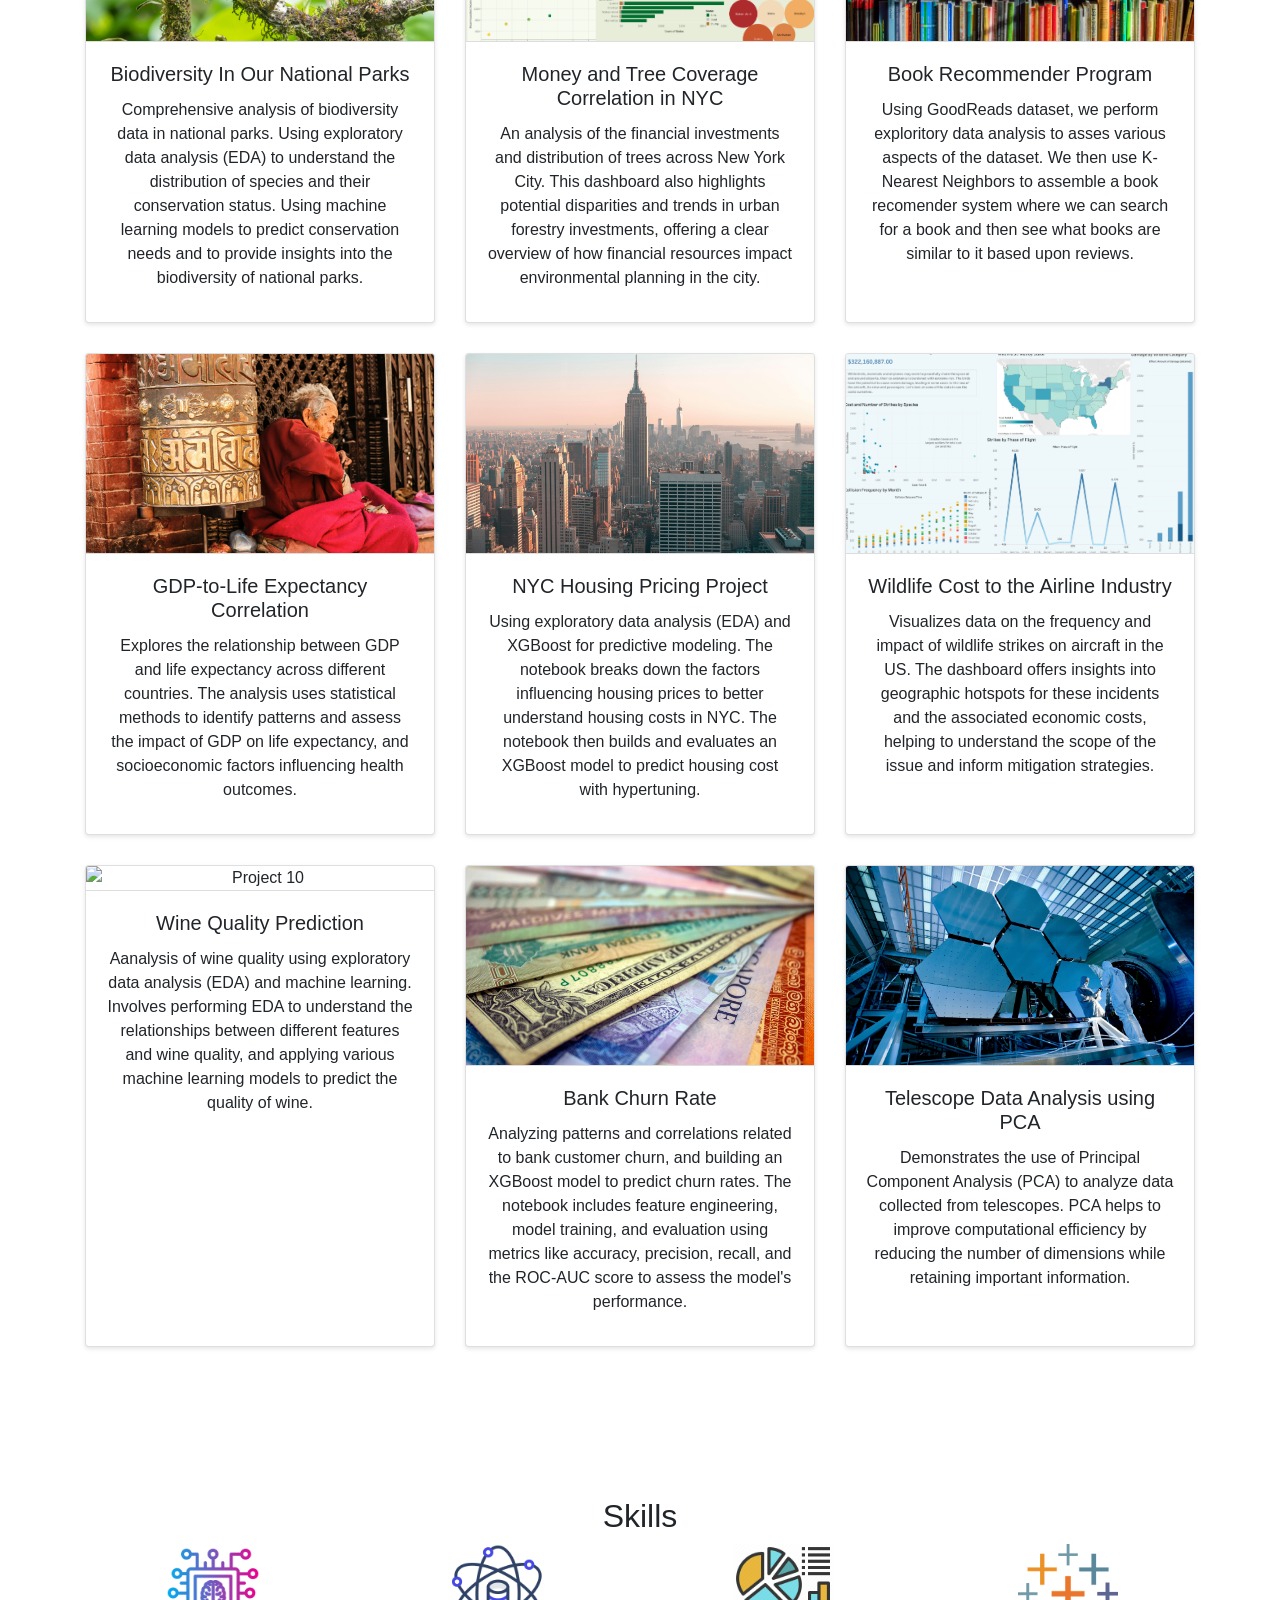
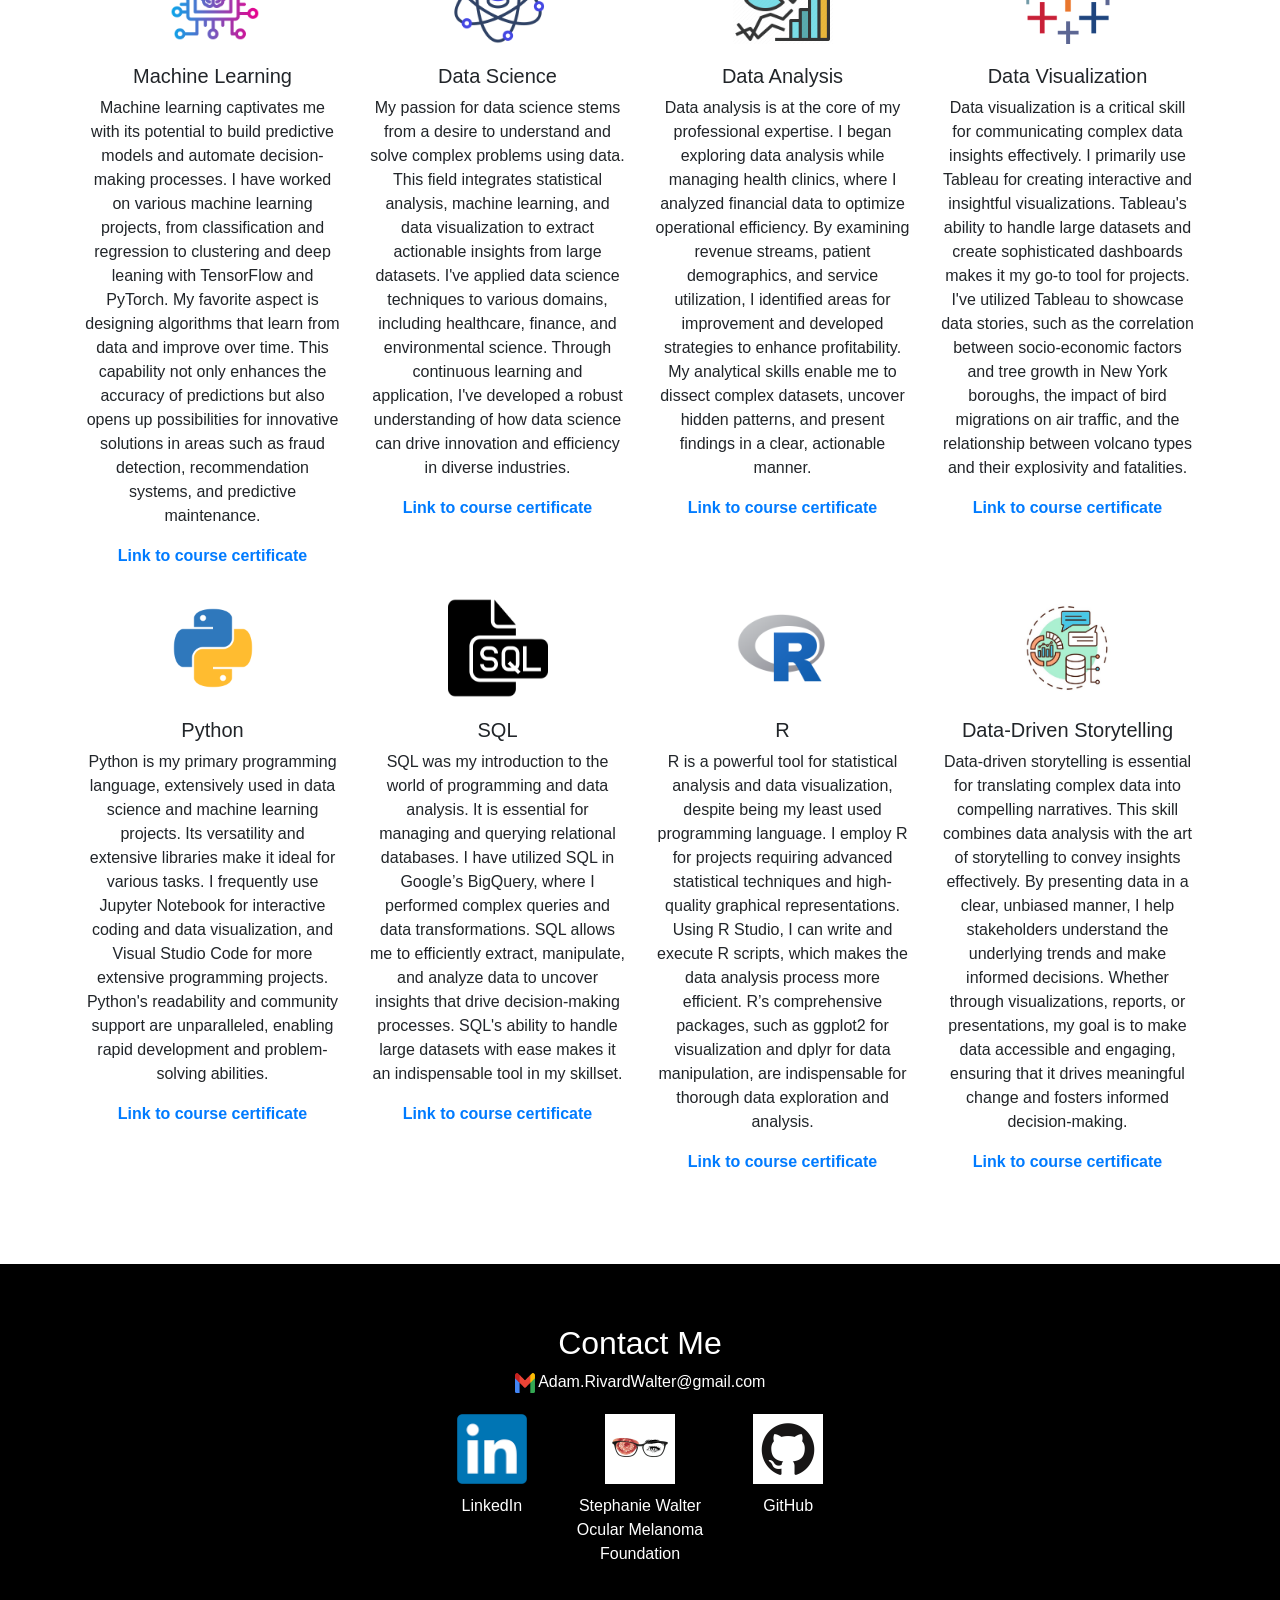
==== commit 318195be: "Update index.html" ====
--- a/index.html
+++ b/index.html
@@ -68,12 +68,12 @@
                 <div class="card mb-4">
                     <div class="row no-gutters">
                         <div class="col-md-4">
-                            <img src="blog images/healthcare-blog5.jpg" class="card-img" alt="Blog Post Image">
+                            <img src="blog images/healthcare-blog6.jpg" class="card-img" alt="Blog Post Image">
                         </div>
                         <div class="col-md-8">
                             <div class="card-body">
-                                <h5 class="card-title">Navigating the Maze: Charting a Course to Reduce Patient No-Shows</h5>
-                                <p class="card-text">Dive into the details of designing an A/B test to reduce no-shows. Learn how hypothesis crafting, data preparation, and unbiased experimentation can address real-world healthcare challenges.</p>
+                                <h5 class="card-title">Unlocking the Door: Insights from Our No-Show Experiment</h5>
+                                <p class="card-text">Explore the results of our A/B test and discover which reminder method proved most effective. This post reveals actionable insights on reducing no-shows and improving patient communication.</p>
                                 <a href="blog.html" class="btn btn-primary">Read More</a>
                             </div>
                         </div>
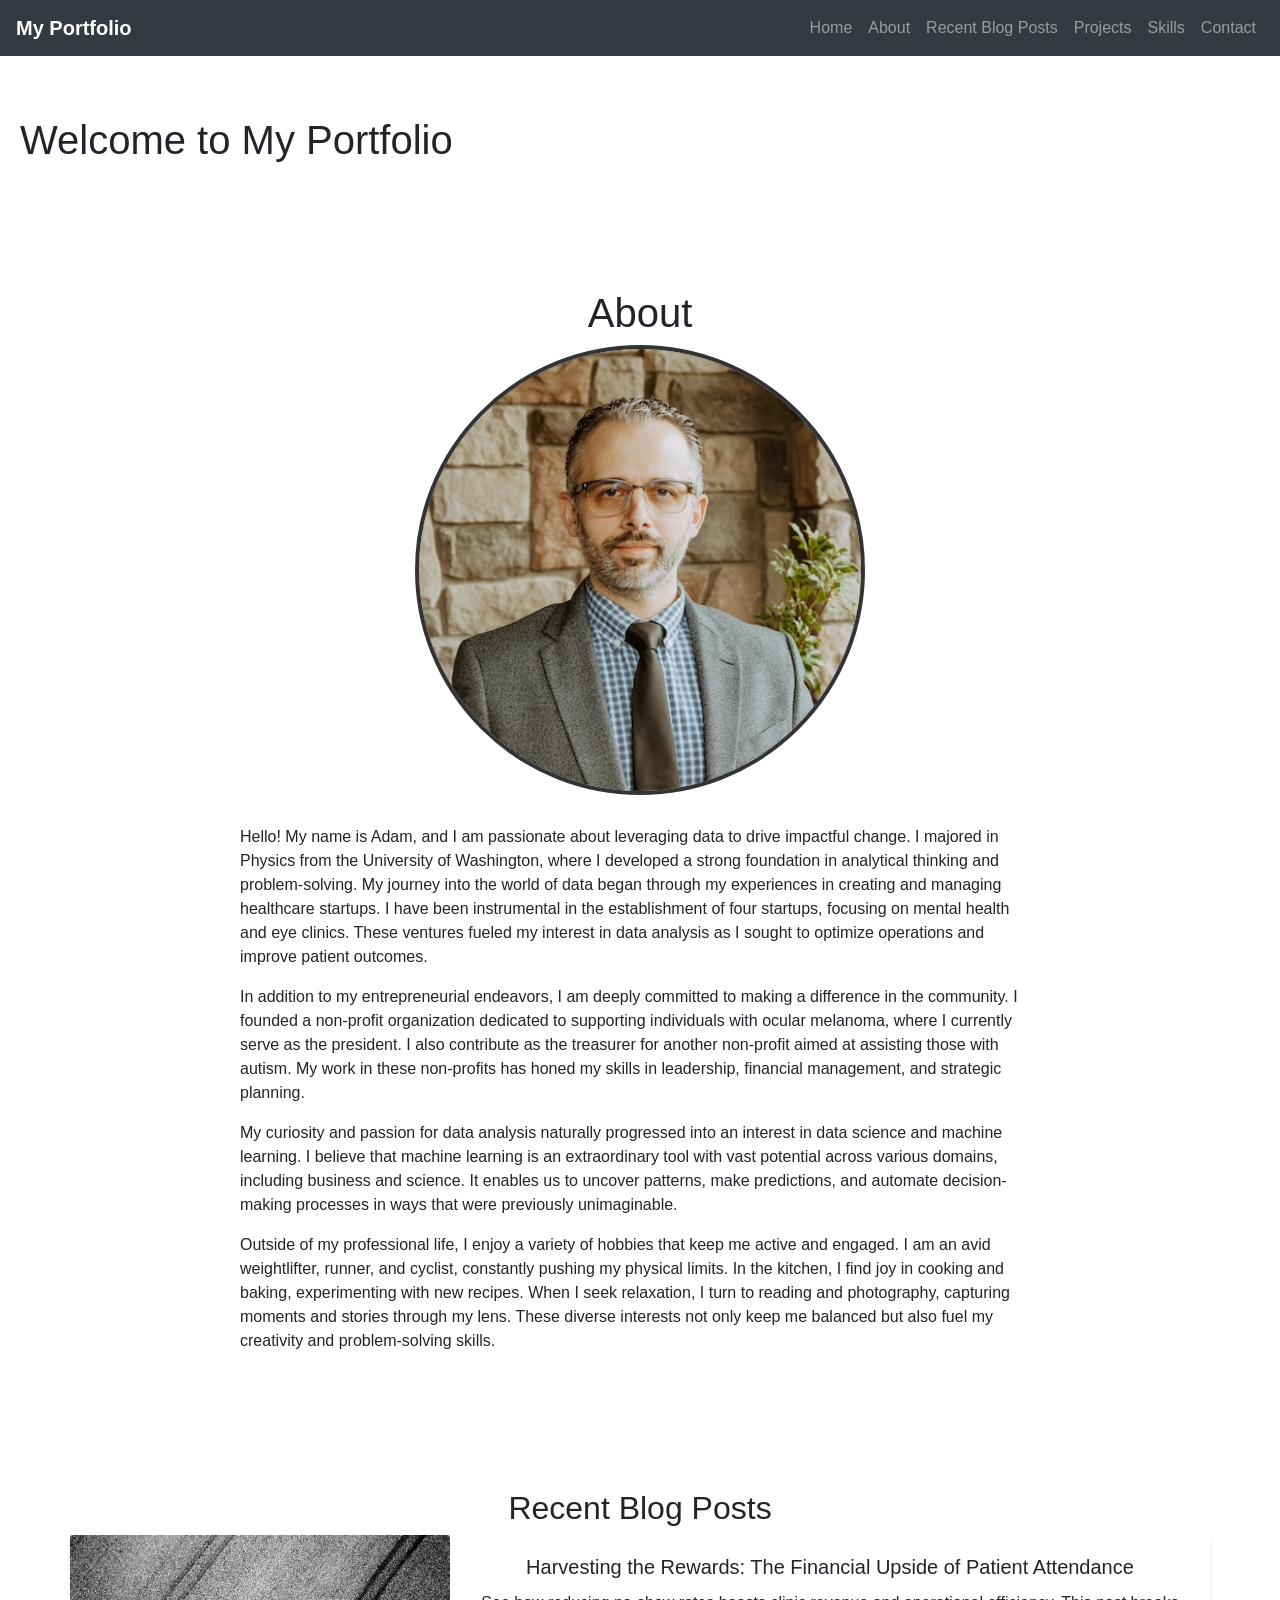
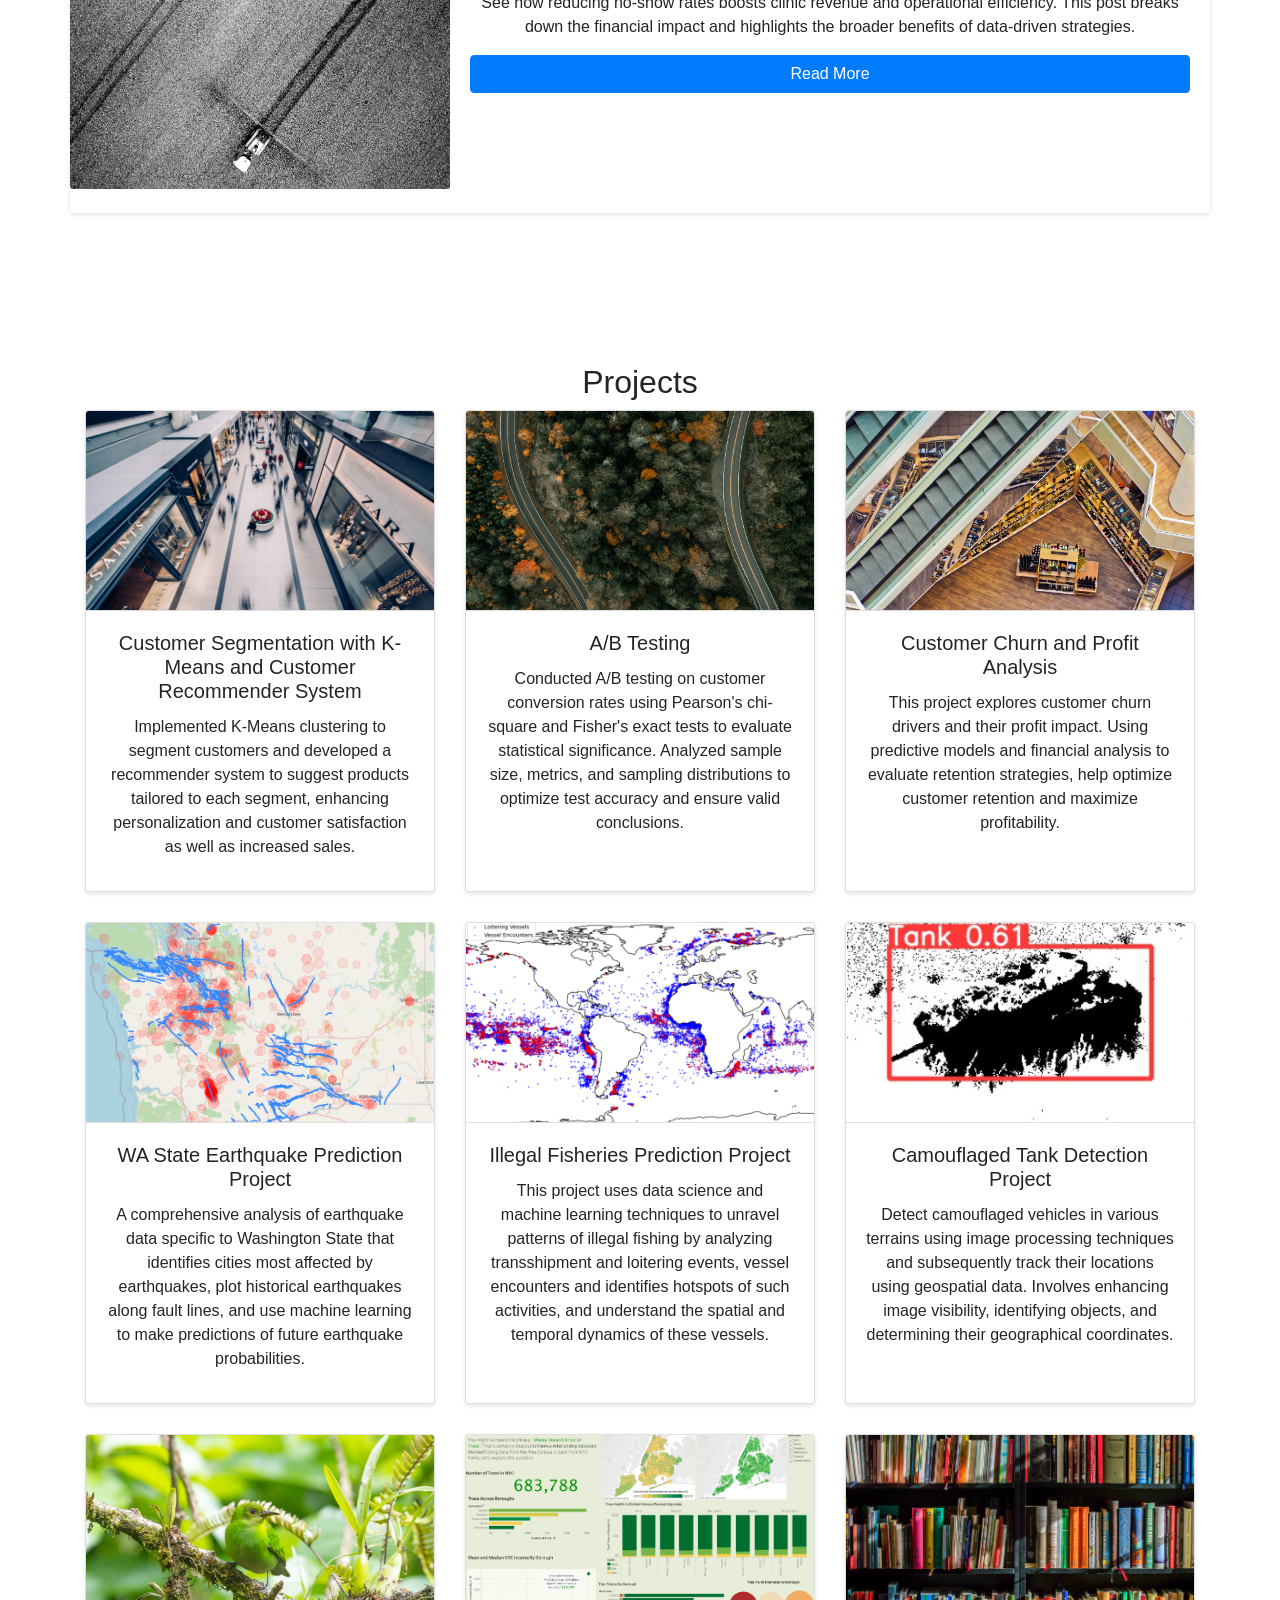
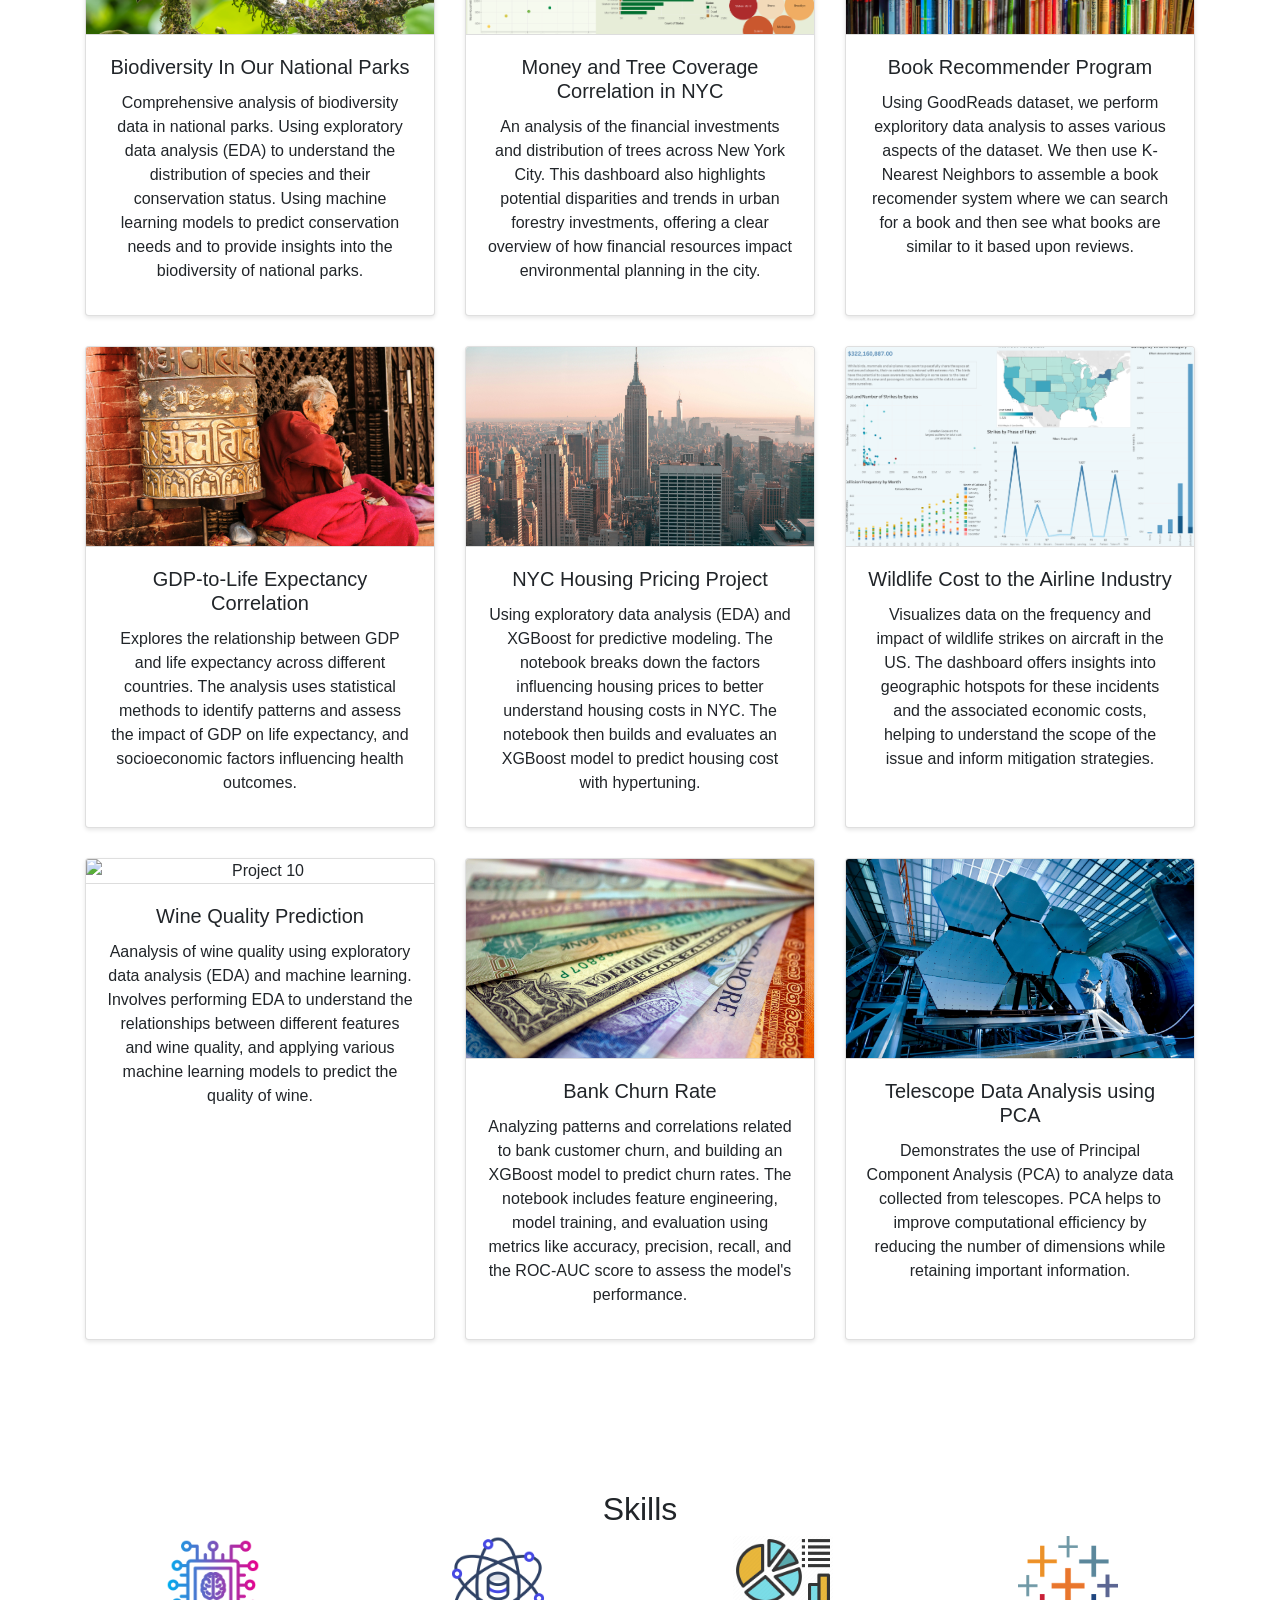
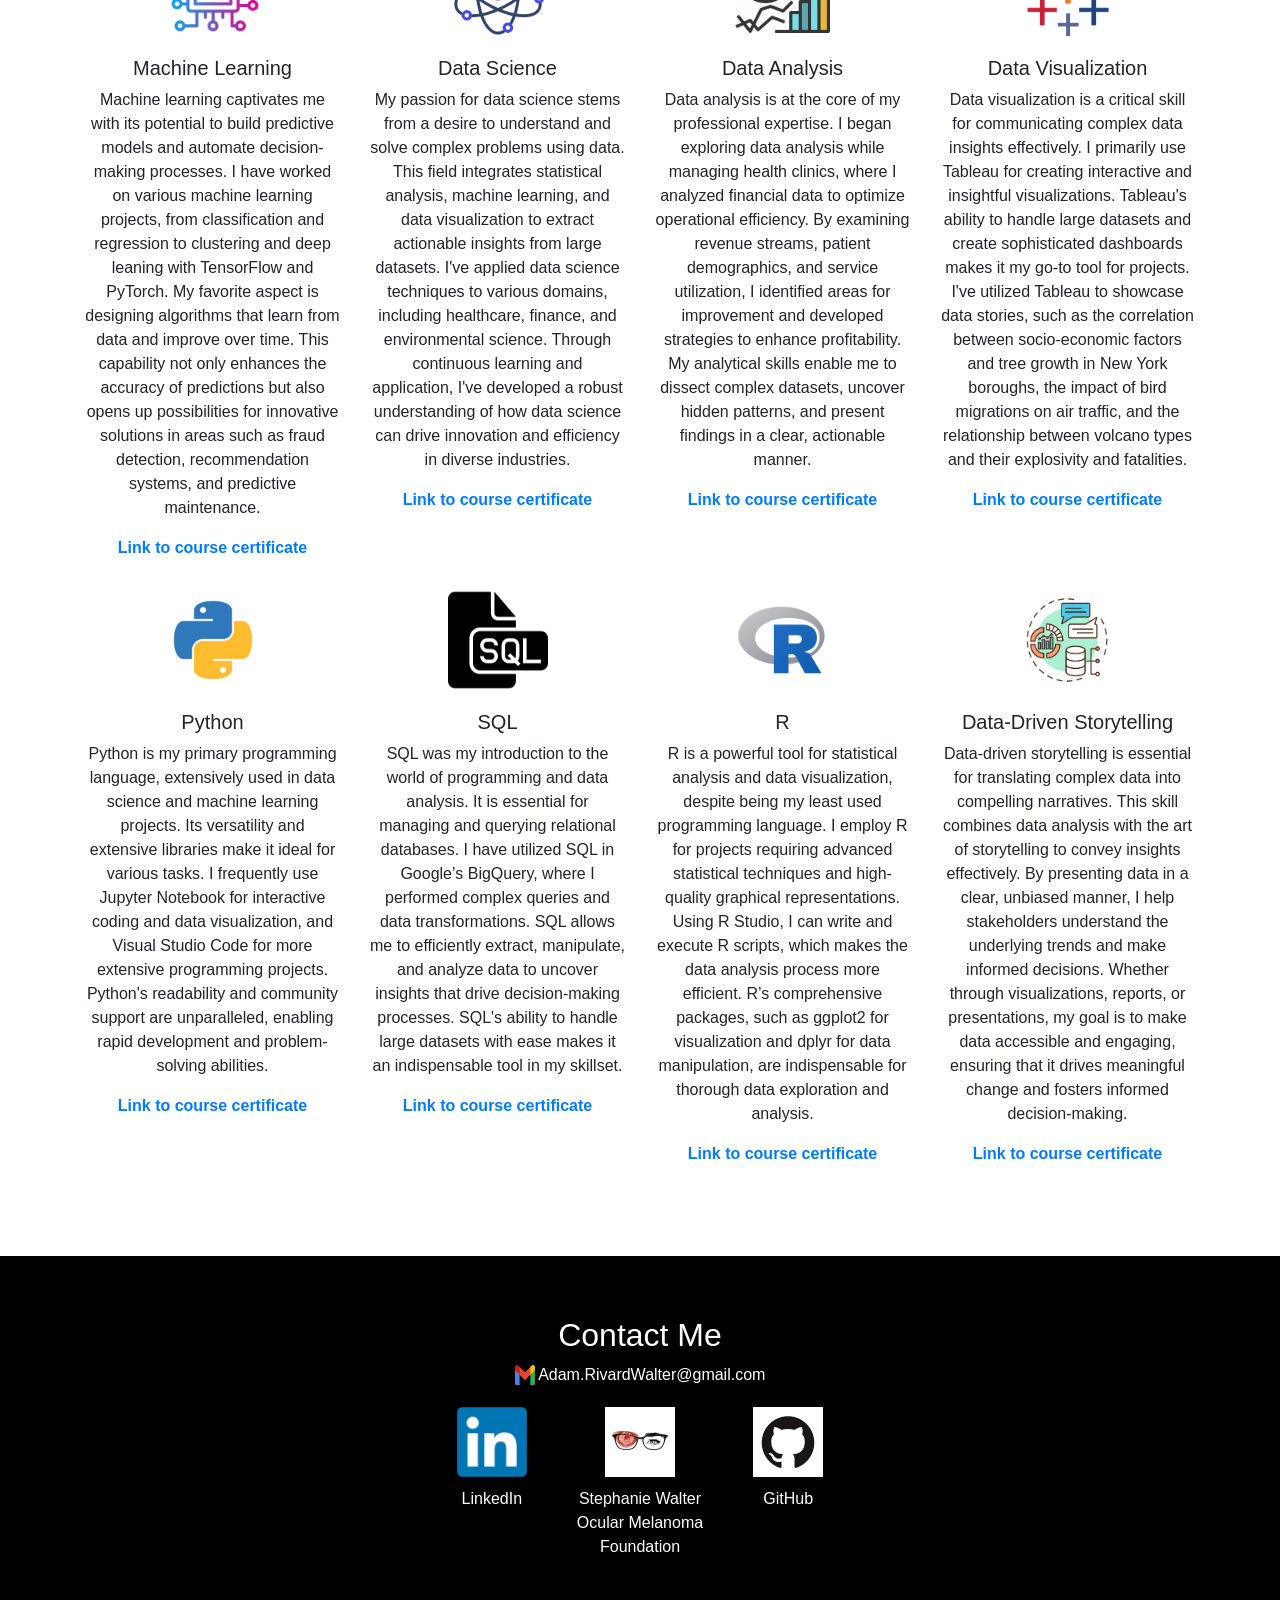
==== commit 045e00ba: "Update index.html" ====
--- a/index.html
+++ b/index.html
@@ -68,12 +68,12 @@
                 <div class="card mb-4">
                     <div class="row no-gutters">
                         <div class="col-md-4">
-                            <img src="blog images/healthcare-blog6.jpg" class="card-img" alt="Blog Post Image">
+                            <img src="blog images/healthcare-blog7.jpg" class="card-img" alt="Blog Post Image">
                         </div>
                         <div class="col-md-8">
                             <div class="card-body">
-                                <h5 class="card-title">Unlocking the Door: Insights from Our No-Show Experiment</h5>
-                                <p class="card-text">Explore the results of our A/B test and discover which reminder method proved most effective. This post reveals actionable insights on reducing no-shows and improving patient communication.</p>
+                                <h5 class="card-title">Harvesting the Rewards: The Financial Upside of Patient Attendance</h5>
+                                <p class="card-text">See how reducing no-show rates boosts clinic revenue and operational efficiency. This post breaks down the financial impact and highlights the broader benefits of data-driven strategies.</p>
                                 <a href="blog.html" class="btn btn-primary">Read More</a>
                             </div>
                         </div>
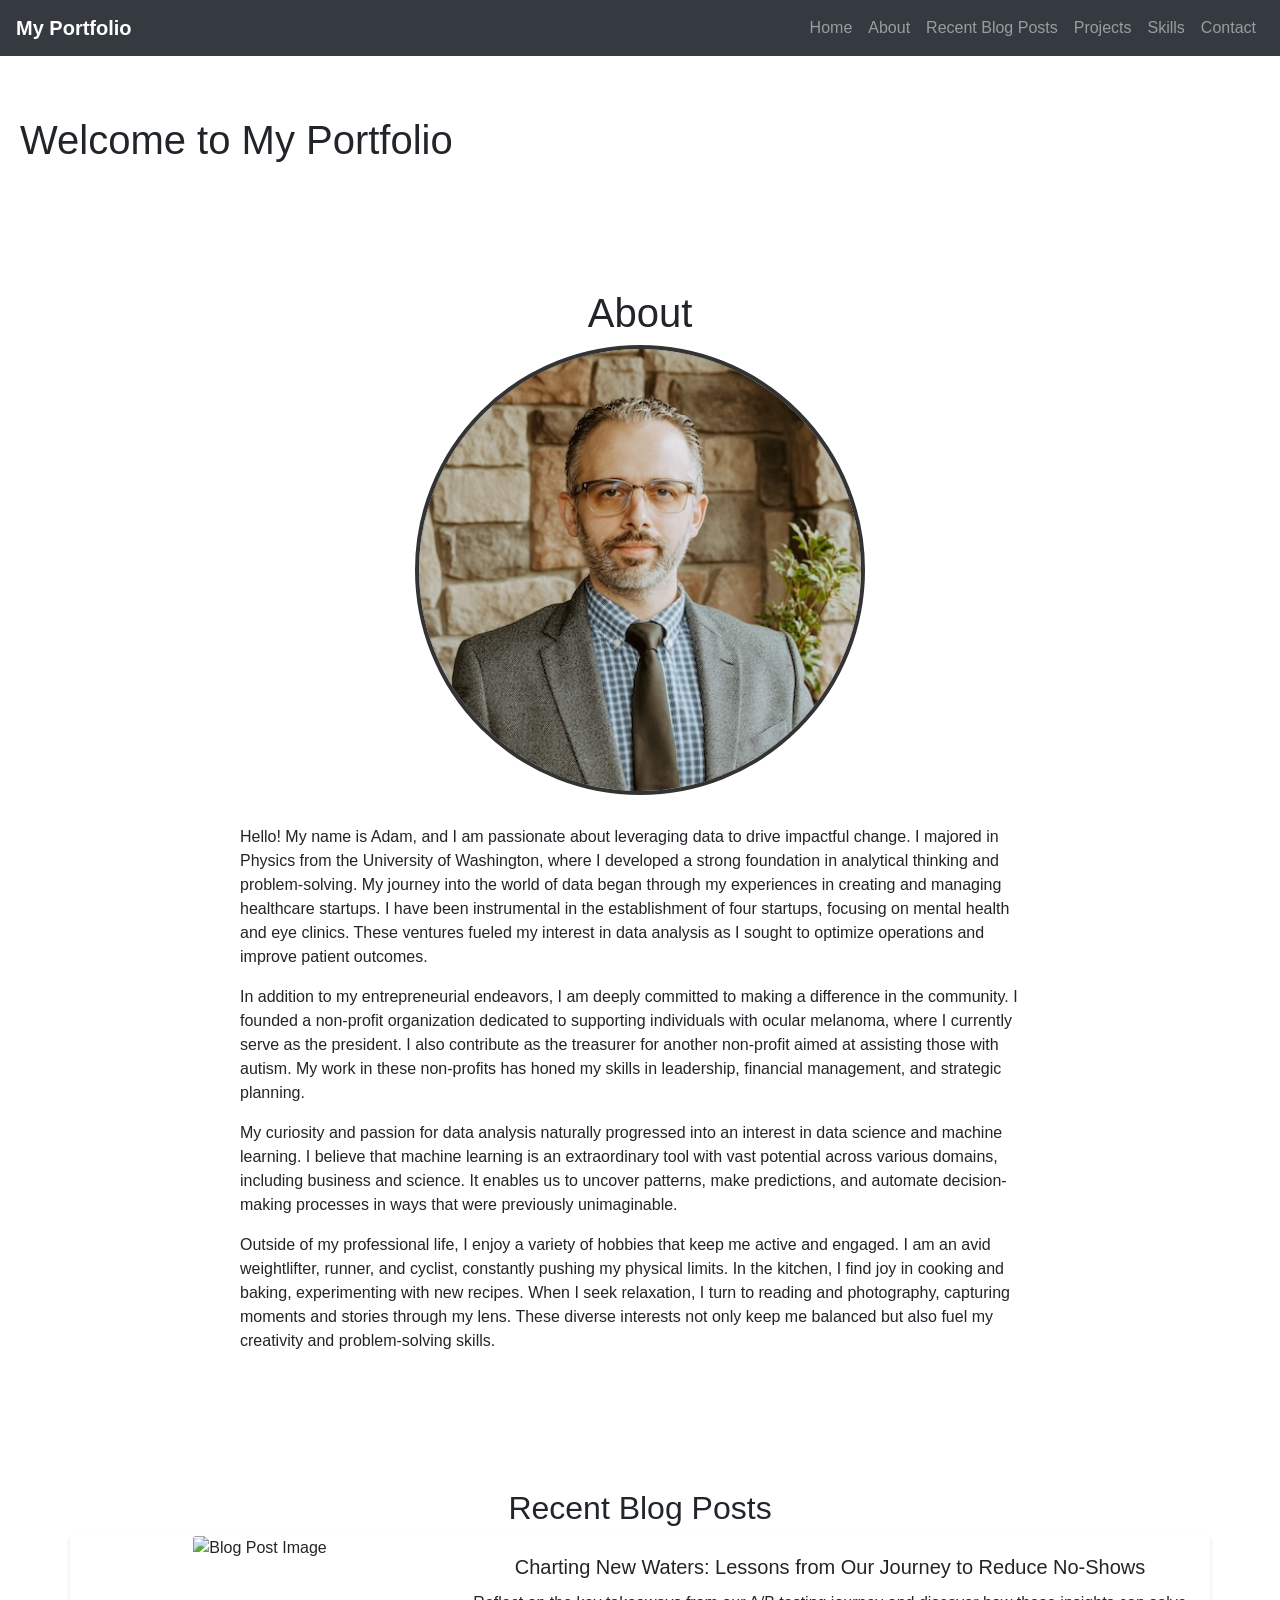
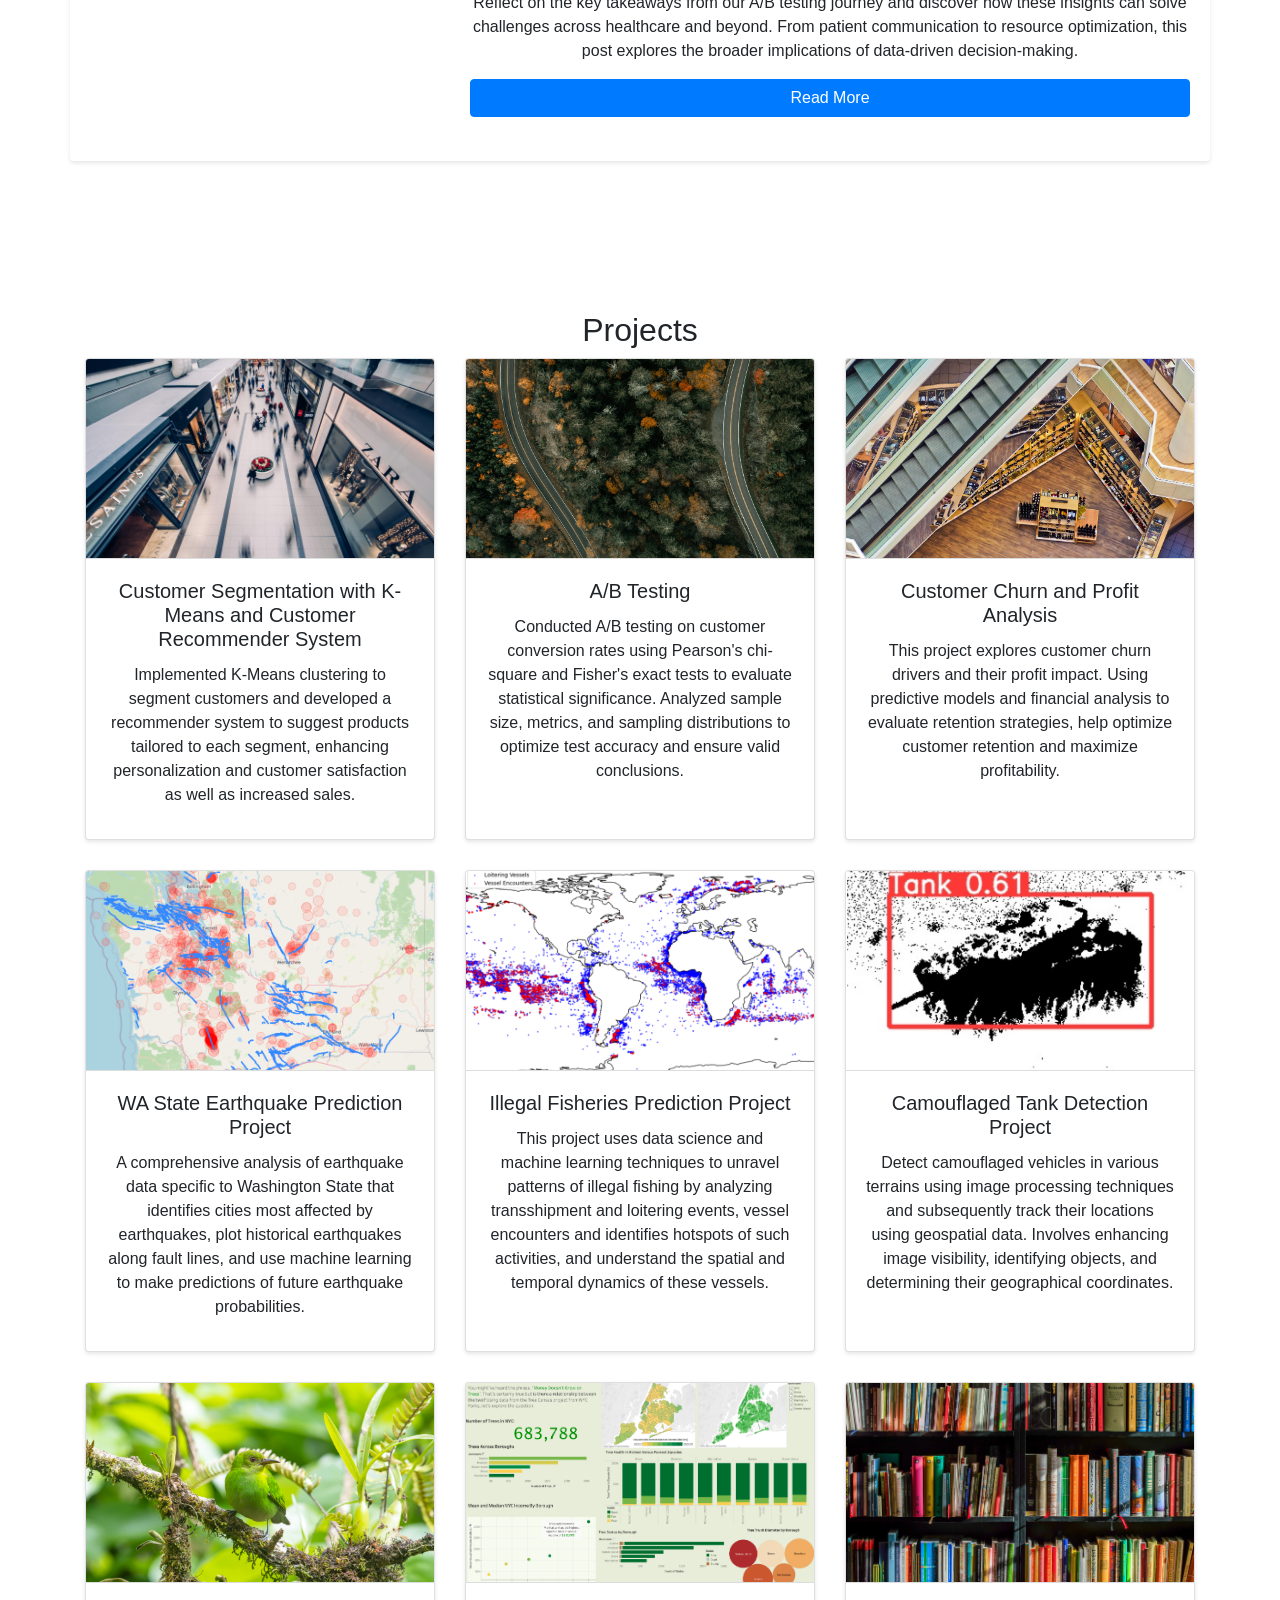
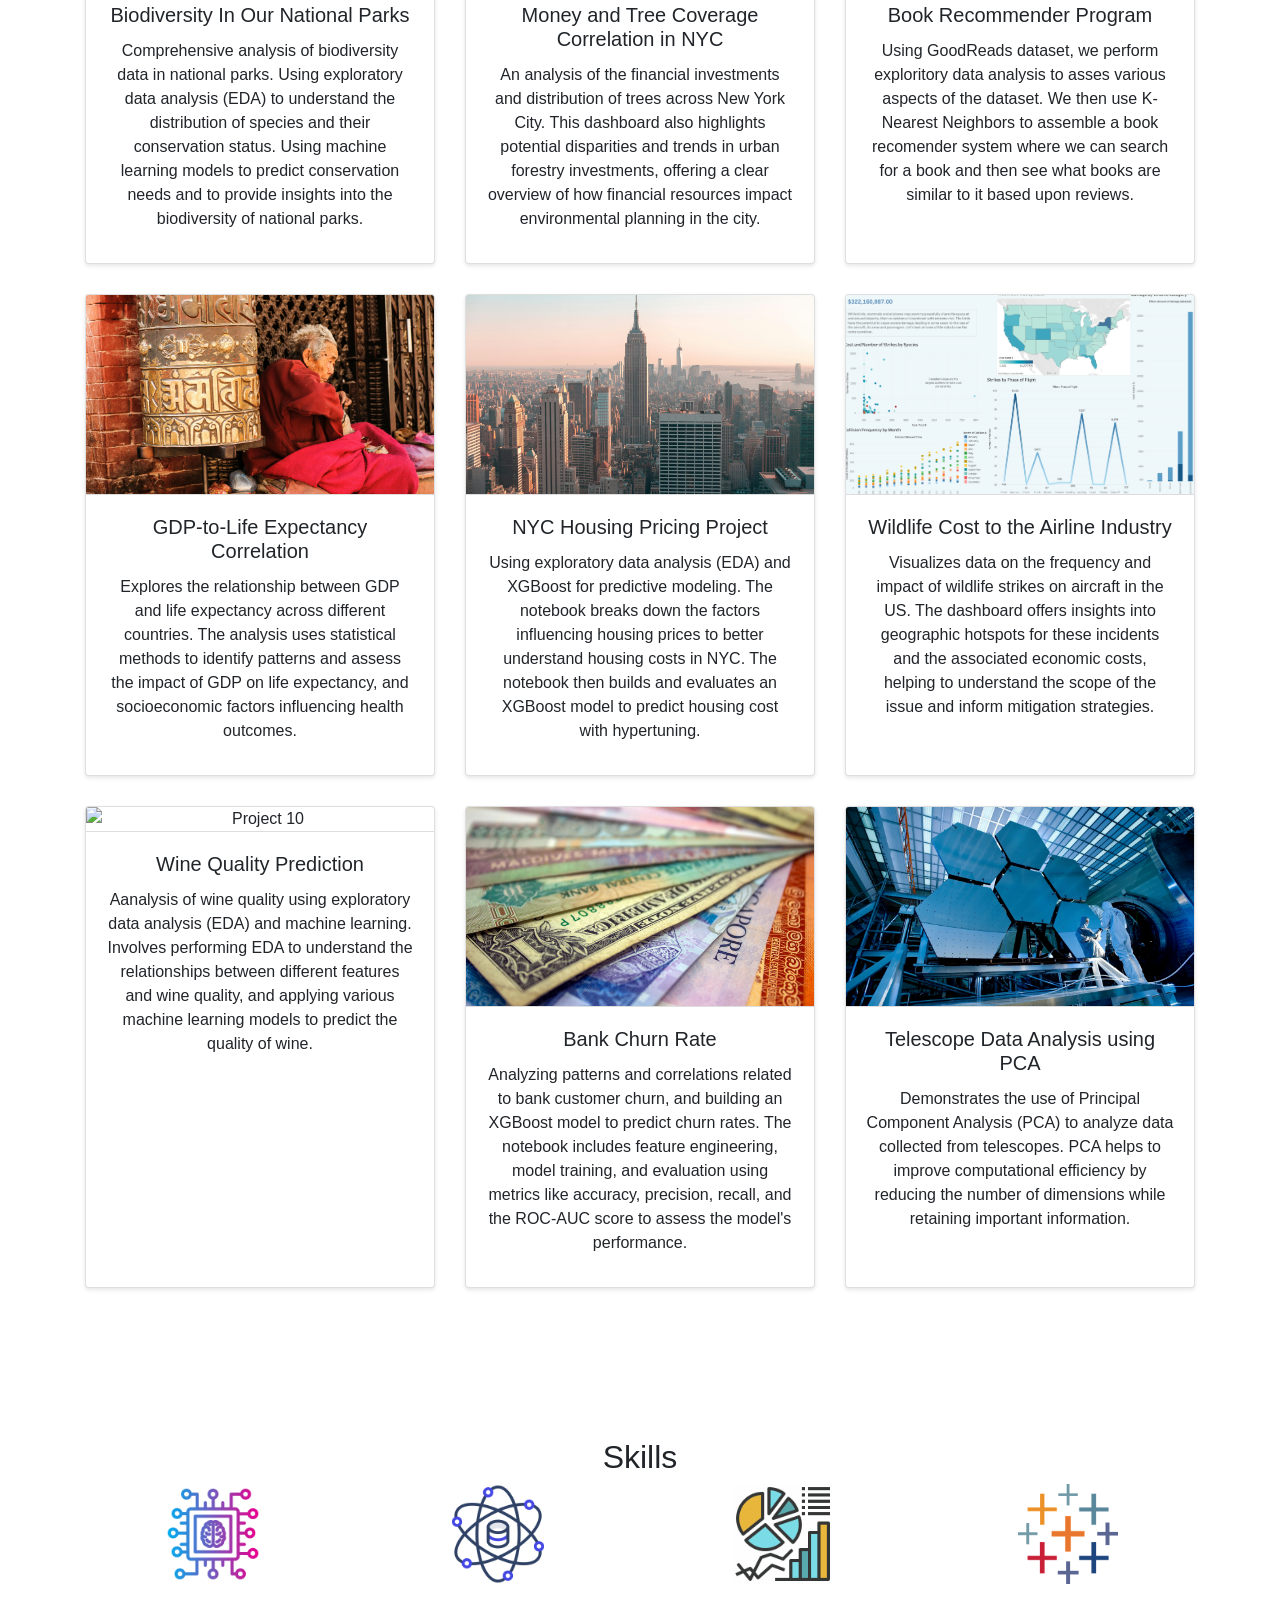
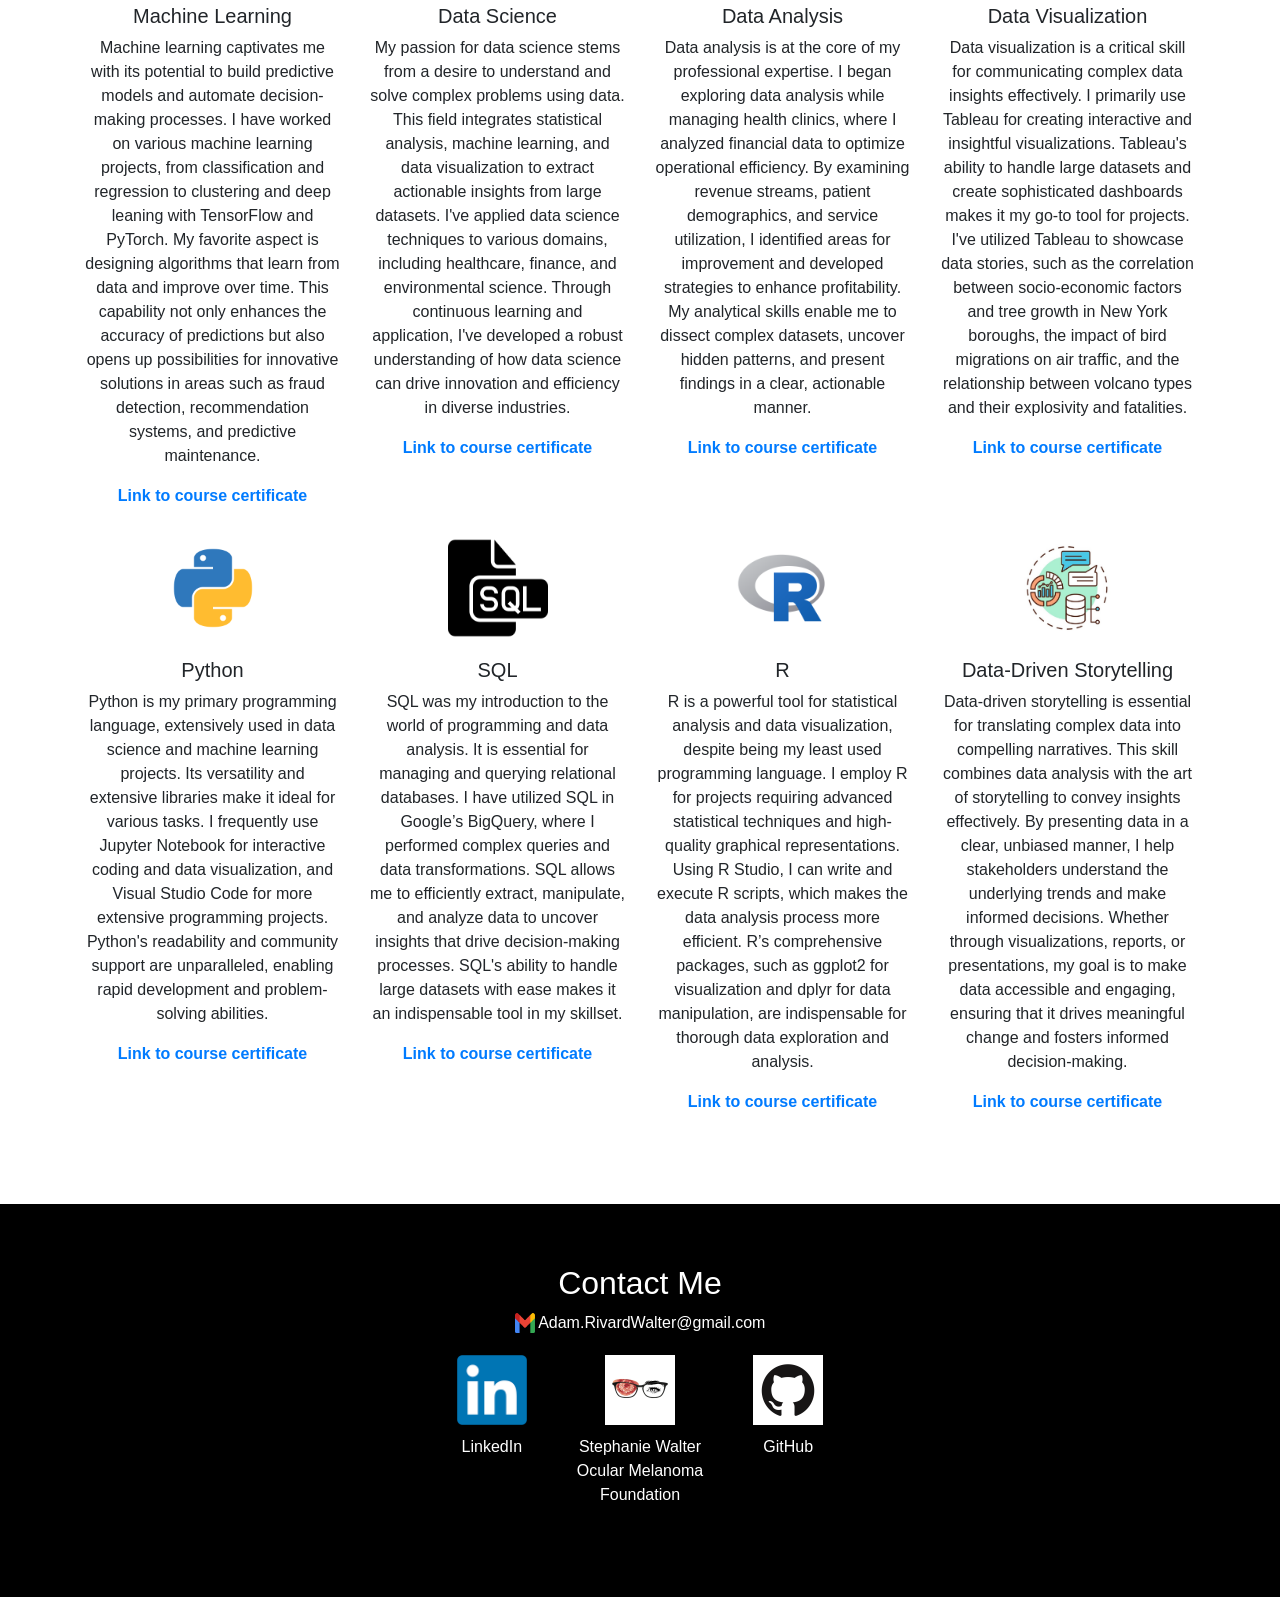
==== commit 18692282: "Update index.html" ====
--- a/index.html
+++ b/index.html
@@ -68,12 +68,12 @@
                 <div class="card mb-4">
                     <div class="row no-gutters">
                         <div class="col-md-4">
-                            <img src="blog images/healthcare-blog7.jpg" class="card-img" alt="Blog Post Image">
+                            <img src="blog images/healthcare-blog8.jpg" class="card-img" alt="Blog Post Image">
                         </div>
                         <div class="col-md-8">
                             <div class="card-body">
-                                <h5 class="card-title">Harvesting the Rewards: The Financial Upside of Patient Attendance</h5>
-                                <p class="card-text">See how reducing no-show rates boosts clinic revenue and operational efficiency. This post breaks down the financial impact and highlights the broader benefits of data-driven strategies.</p>
+                                <h5 class="card-title">Charting New Waters: Lessons from Our Journey to Reduce No-Shows</h5>
+                                <p class="card-text">Reflect on the key takeaways from our A/B testing journey and discover how these insights can solve challenges across healthcare and beyond. From patient communication to resource optimization, this post explores the broader implications of data-driven decision-making.</p>
                                 <a href="blog.html" class="btn btn-primary">Read More</a>
                             </div>
                         </div>
